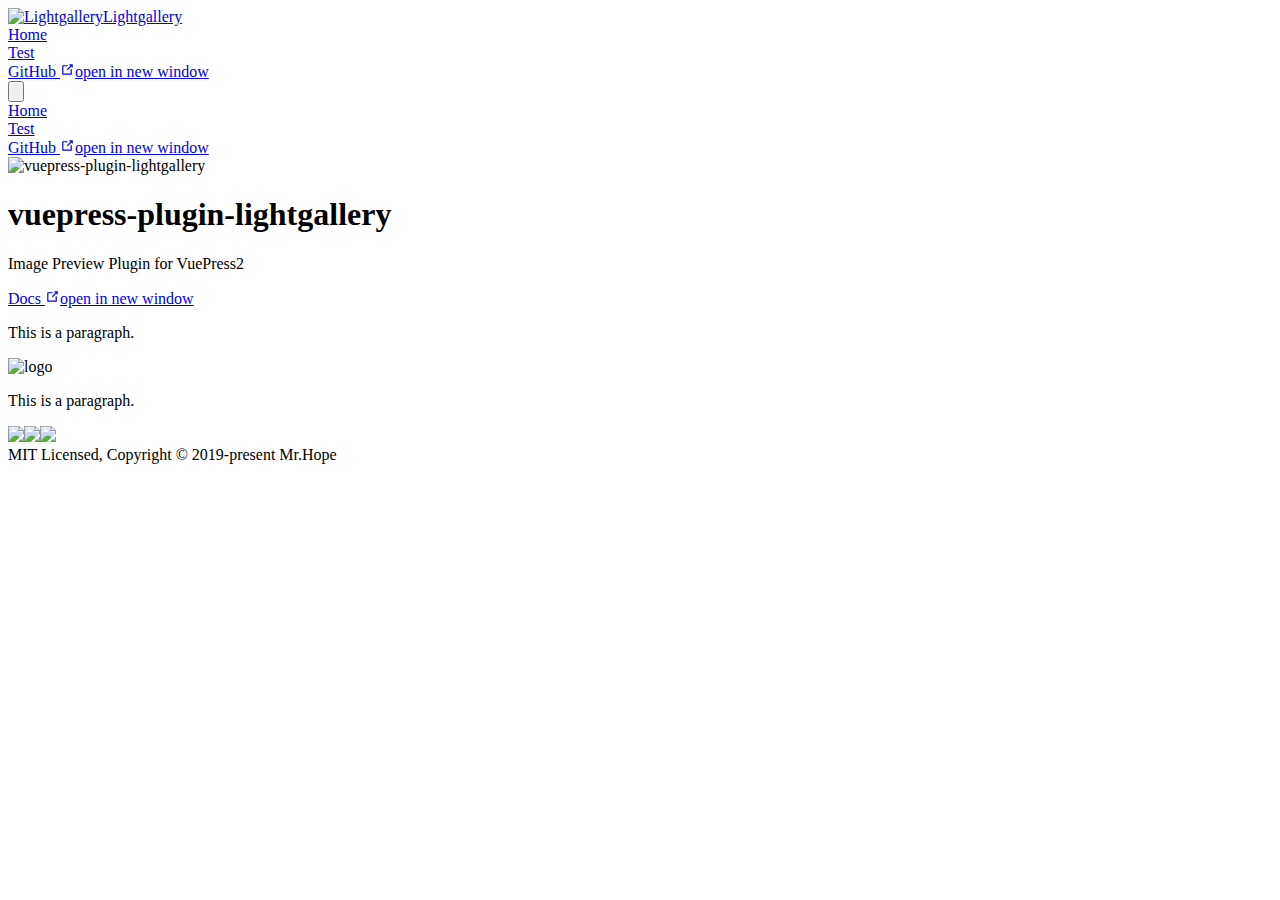
==== index.html @ f989b9a9 "Deploying to gh-pages from @ vuepress-theme-hope/vuepress-theme-hope@47b37004c7d9e1d3fa97df9fc7d95ae" ====
<!DOCTYPE html>
<html lang="en-US">
  <head>
    <meta charset="utf-8">
    <meta name="viewport" content="width=device-width,initial-scale=1">
    <meta name="generator" content="VuePress 2.0.0-beta.60">
    <style>
      :root {
        --c-bg: #fff;
      }
      html.dark {
        --c-bg: #22272e;
      }
      html, body {
        background-color: var(--c-bg);
      }
    </style>
    <script>
      const userMode = localStorage.getItem('vuepress-color-scheme');
			const systemDarkMode = window.matchMedia && window.matchMedia('(prefers-color-scheme: dark)').matches;
			if (userMode === 'dark' || (userMode !== 'light' && systemDarkMode)) {
				document.documentElement.classList.toggle('dark', true);
			}
    </script>
    <title>Home | Lightgallery</title><meta name="description" content="Image preview plugin for VuePress2">
    <link rel="preload" href="/lightgallery-demo/assets/style-ad2649c4.css" as="style"><link rel="stylesheet" href="/lightgallery-demo/assets/style-ad2649c4.css">
    <link rel="modulepreload" href="/lightgallery-demo/assets/app-aa26dd4a.js"><link rel="modulepreload" href="/lightgallery-demo/assets/framework-96b046e1.js"><link rel="modulepreload" href="/lightgallery-demo/assets/index.html-c7267c91.js"><link rel="modulepreload" href="/lightgallery-demo/assets/index.html-d6af5aee.js"><link rel="modulepreload" href="/lightgallery-demo/assets/3-de304ff7.js"><link rel="prefetch" href="/lightgallery-demo/assets/test.html-e90b5504.js" as="script"><link rel="prefetch" href="/lightgallery-demo/assets/404.html-60b35caa.js" as="script"><link rel="prefetch" href="/lightgallery-demo/assets/test.html-d28d3b06.js" as="script"><link rel="prefetch" href="/lightgallery-demo/assets/404.html-46166703.js" as="script"><link rel="prefetch" href="/lightgallery-demo/assets/lg-pager.es5-2d6e7060.js" as="script"><link rel="prefetch" href="/lightgallery-demo/assets/lg-pager-684c99ad.js" as="script"><link rel="prefetch" href="/lightgallery-demo/assets/lg-share.es5-805f7734.js" as="script"><link rel="prefetch" href="/lightgallery-demo/assets/lg-share-694eac23.js" as="script"><link rel="prefetch" href="/lightgallery-demo/assets/lg-zoom.es5-b64bb6df.js" as="script"><link rel="prefetch" href="/lightgallery-demo/assets/lg-zoom-2e698235.js" as="script">
  </head>
  <body>
    <div id="app"><!--[--><div class="theme-container no-sidebar"><!--[--><header class="navbar"><div class="toggle-sidebar-button" title="toggle sidebar" aria-expanded="false" role="button" tabindex="0"><div class="icon" aria-hidden="true"><span></span><span></span><span></span></div></div><span><a aria-current="page" href="/lightgallery-demo/" class="router-link-active router-link-exact-active"><img class="logo" src="/lightgallery-demo/logo.svg" alt="Lightgallery"><span class="site-name can-hide">Lightgallery</span></a></span><div class="navbar-items-wrapper" style=""><!--[--><!--]--><nav class="navbar-items can-hide"><!--[--><div class="navbar-item"><a aria-current="page" href="/lightgallery-demo/" class="router-link-active router-link-exact-active" aria-label="Home"><!--[--><!--]--> Home <!--[--><!--]--></a></div><div class="navbar-item"><a href="/lightgallery-demo/test" class="" aria-label="Test"><!--[--><!--]--> Test <!--[--><!--]--></a></div><div class="navbar-item"><a class="external-link" href="https://github.com/vuepress-theme-hope/vuepress-theme-hope/tree/main/demo/lightgallery/" rel="noopener noreferrer" target="_blank" aria-label="GitHub"><!--[--><!--]--> GitHub <span><svg class="external-link-icon" xmlns="http://www.w3.org/2000/svg" aria-hidden="true" focusable="false" x="0px" y="0px" viewBox="0 0 100 100" width="15" height="15"><path fill="currentColor" d="M18.8,85.1h56l0,0c2.2,0,4-1.8,4-4v-32h-8v28h-48v-48h28v-8h-32l0,0c-2.2,0-4,1.8-4,4v56C14.8,83.3,16.6,85.1,18.8,85.1z"></path><polygon fill="currentColor" points="45.7,48.7 51.3,54.3 77.2,28.5 77.2,37.2 85.2,37.2 85.2,14.9 62.8,14.9 62.8,22.9 71.5,22.9"></polygon></svg><span class="external-link-icon-sr-only">open in new window</span></span><!--[--><!--]--></a></div><!--]--></nav><!--[--><!--]--><button class="toggle-color-mode-button" title="toggle color mode"><svg style="" class="icon" focusable="false" viewBox="0 0 32 32"><path d="M16 12.005a4 4 0 1 1-4 4a4.005 4.005 0 0 1 4-4m0-2a6 6 0 1 0 6 6a6 6 0 0 0-6-6z" fill="currentColor"></path><path d="M5.394 6.813l1.414-1.415l3.506 3.506L8.9 10.318z" fill="currentColor"></path><path d="M2 15.005h5v2H2z" fill="currentColor"></path><path d="M5.394 25.197L8.9 21.691l1.414 1.415l-3.506 3.505z" fill="currentColor"></path><path d="M15 25.005h2v5h-2z" fill="currentColor"></path><path d="M21.687 23.106l1.414-1.415l3.506 3.506l-1.414 1.414z" fill="currentColor"></path><path d="M25 15.005h5v2h-5z" fill="currentColor"></path><path d="M21.687 8.904l3.506-3.506l1.414 1.415l-3.506 3.505z" fill="currentColor"></path><path d="M15 2.005h2v5h-2z" fill="currentColor"></path></svg><svg style="display:none;" class="icon" focusable="false" viewBox="0 0 32 32"><path d="M13.502 5.414a15.075 15.075 0 0 0 11.594 18.194a11.113 11.113 0 0 1-7.975 3.39c-.138 0-.278.005-.418 0a11.094 11.094 0 0 1-3.2-21.584M14.98 3a1.002 1.002 0 0 0-.175.016a13.096 13.096 0 0 0 1.825 25.981c.164.006.328 0 .49 0a13.072 13.072 0 0 0 10.703-5.555a1.01 1.01 0 0 0-.783-1.565A13.08 13.08 0 0 1 15.89 4.38A1.015 1.015 0 0 0 14.98 3z" fill="currentColor"></path></svg></button><!----></div></header><!--]--><div class="sidebar-mask"></div><!--[--><aside class="sidebar"><nav class="navbar-items"><!--[--><div class="navbar-item"><a aria-current="page" href="/lightgallery-demo/" class="router-link-active router-link-exact-active" aria-label="Home"><!--[--><!--]--> Home <!--[--><!--]--></a></div><div class="navbar-item"><a href="/lightgallery-demo/test" class="" aria-label="Test"><!--[--><!--]--> Test <!--[--><!--]--></a></div><div class="navbar-item"><a class="external-link" href="https://github.com/vuepress-theme-hope/vuepress-theme-hope/tree/main/demo/lightgallery/" rel="noopener noreferrer" target="_blank" aria-label="GitHub"><!--[--><!--]--> GitHub <span><svg class="external-link-icon" xmlns="http://www.w3.org/2000/svg" aria-hidden="true" focusable="false" x="0px" y="0px" viewBox="0 0 100 100" width="15" height="15"><path fill="currentColor" d="M18.8,85.1h56l0,0c2.2,0,4-1.8,4-4v-32h-8v28h-48v-48h28v-8h-32l0,0c-2.2,0-4,1.8-4,4v56C14.8,83.3,16.6,85.1,18.8,85.1z"></path><polygon fill="currentColor" points="45.7,48.7 51.3,54.3 77.2,28.5 77.2,37.2 85.2,37.2 85.2,14.9 62.8,14.9 62.8,22.9 71.5,22.9"></polygon></svg><span class="external-link-icon-sr-only">open in new window</span></span><!--[--><!--]--></a></div><!--]--></nav><!--[--><!--]--><!----><!--[--><!--]--></aside><!--]--><!--[--><main class="home"><header class="hero"><img src="/lightgallery-demo/logo.svg" alt="vuepress-plugin-lightgallery" height="280"><h1 id="main-title">vuepress-plugin-lightgallery</h1><p class="description">Image Preview Plugin for VuePress2</p><p class="actions"><!--[--><a class="external-link action-button primary" href="https://plugin-lightgallery.vuejs.press" rel="noopener noreferrer" target="_blank" aria-label="Docs"><!--[--><!--]--> Docs <span><svg class="external-link-icon" xmlns="http://www.w3.org/2000/svg" aria-hidden="true" focusable="false" x="0px" y="0px" viewBox="0 0 100 100" width="15" height="15"><path fill="currentColor" d="M18.8,85.1h56l0,0c2.2,0,4-1.8,4-4v-32h-8v28h-48v-48h28v-8h-32l0,0c-2.2,0-4,1.8-4,4v56C14.8,83.3,16.6,85.1,18.8,85.1z"></path><polygon fill="currentColor" points="45.7,48.7 51.3,54.3 77.2,28.5 77.2,37.2 85.2,37.2 85.2,14.9 62.8,14.9 62.8,22.9 71.5,22.9"></polygon></svg><span class="external-link-icon-sr-only">open in new window</span></span><!--[--><!--]--></a><!--]--></p></header><!----><div class="theme-default-content"><div><p>This is a paragraph.</p><p><img src="/lightgallery-demo/logo.svg" alt="logo"></p><p>This is a paragraph.</p><!-- markdownlint-disable --><div class="image-preview"><img src="/lightgallery-demo/assets/image/1.jpg"><img src="/lightgallery-demo/assets/image/2.jpg"><img src="/lightgallery-demo/assets/image/3.jpg"></div><!-- markdownlint-restore --></div></div><!--[--><!-- eslint-disable-next-line vue/no-v-html --><div class="footer">MIT Licensed, Copyright © 2019-present Mr.Hope</div><!--]--></main><!--]--></div><!----><div class="lightgallery-vuepress"></div><!--]--></div>
    <script type="module" src="/lightgallery-demo/assets/app-aa26dd4a.js" defer></script>
  </body>
</html>
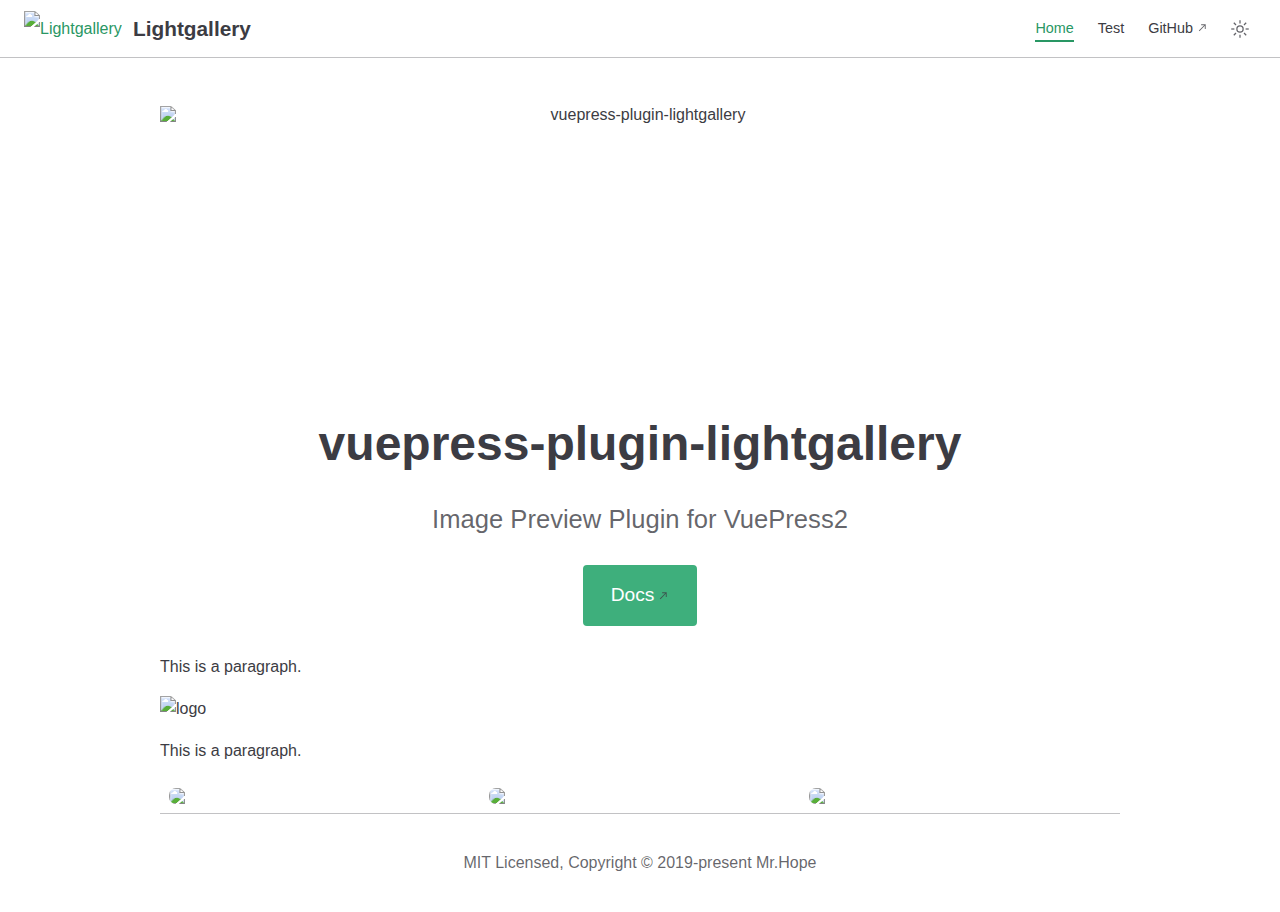
==== commit 78cc110d: "Deploying to netlify from @ vuepress-theme-hope/vuepress-theme-hope@0aaedd91f4182e6c37f6f524d957f0d2" ====
--- a/index.html
+++ b/index.html
@@ -1,33 +1,43 @@
-<!DOCTYPE html>
+<!doctype html>
 <html lang="en-US">
   <head>
-    <meta charset="utf-8">
-    <meta name="viewport" content="width=device-width,initial-scale=1">
-    <meta name="generator" content="VuePress 2.0.0-beta.60">
+    <meta charset="utf-8" />
+    <meta name="viewport" content="width=device-width,initial-scale=1" />
+    <meta name="generator" content="VuePress 2.0.0-rc.18" />
     <style>
       :root {
-        --c-bg: #fff;
+        --vp-c-bg: #fff;
       }
-      html.dark {
-        --c-bg: #22272e;
+
+      [data-theme='dark'] {
+        --vp-c-bg: #1b1b1f;
       }
-      html, body {
-        background-color: var(--c-bg);
+
+      html,
+      body {
+        background-color: var(--vp-c-bg);
       }
     </style>
     <script>
-      const userMode = localStorage.getItem('vuepress-color-scheme');
-			const systemDarkMode = window.matchMedia && window.matchMedia('(prefers-color-scheme: dark)').matches;
-			if (userMode === 'dark' || (userMode !== 'light' && systemDarkMode)) {
-				document.documentElement.classList.toggle('dark', true);
-			}
+      const userMode = localStorage.getItem('vuepress-color-scheme')
+      const systemDarkMode =
+        'matchMedia' in window
+          ? window.matchMedia('(prefers-color-scheme: dark)').matches
+          : false
+
+      if (userMode === 'light') {
+        document.documentElement.dataset.theme = 'light'
+      } else if (userMode === 'dark' || systemDarkMode) {
+        document.documentElement.dataset.theme = 'dark'
+      }
     </script>
     <title>Home | Lightgallery</title><meta name="description" content="Image preview plugin for VuePress2">
-    <link rel="preload" href="/lightgallery-demo/assets/style-ad2649c4.css" as="style"><link rel="stylesheet" href="/lightgallery-demo/assets/style-ad2649c4.css">
-    <link rel="modulepreload" href="/lightgallery-demo/assets/app-aa26dd4a.js"><link rel="modulepreload" href="/lightgallery-demo/assets/framework-96b046e1.js"><link rel="modulepreload" href="/lightgallery-demo/assets/index.html-c7267c91.js"><link rel="modulepreload" href="/lightgallery-demo/assets/index.html-d6af5aee.js"><link rel="modulepreload" href="/lightgallery-demo/assets/3-de304ff7.js"><link rel="prefetch" href="/lightgallery-demo/assets/test.html-e90b5504.js" as="script"><link rel="prefetch" href="/lightgallery-demo/assets/404.html-60b35caa.js" as="script"><link rel="prefetch" href="/lightgallery-demo/assets/test.html-d28d3b06.js" as="script"><link rel="prefetch" href="/lightgallery-demo/assets/404.html-46166703.js" as="script"><link rel="prefetch" href="/lightgallery-demo/assets/lg-pager.es5-2d6e7060.js" as="script"><link rel="prefetch" href="/lightgallery-demo/assets/lg-pager-684c99ad.js" as="script"><link rel="prefetch" href="/lightgallery-demo/assets/lg-share.es5-805f7734.js" as="script"><link rel="prefetch" href="/lightgallery-demo/assets/lg-share-694eac23.js" as="script"><link rel="prefetch" href="/lightgallery-demo/assets/lg-zoom.es5-b64bb6df.js" as="script"><link rel="prefetch" href="/lightgallery-demo/assets/lg-zoom-2e698235.js" as="script">
+    <link rel="preload" href="/assets/style-B0FstqRR.css" as="style"><link rel="stylesheet" href="/assets/style-B0FstqRR.css">
+    <link rel="modulepreload" href="/assets/app-CreaqZTp.js"><link rel="modulepreload" href="/assets/index.html-B9tS7-WO.js">
+    <link rel="prefetch" href="/assets/test.html-D6PcrgQ-.js" as="script"><link rel="prefetch" href="/assets/404.html-BBBKXzH3.js" as="script"><link rel="prefetch" href="/assets/lg-pager.es5-CAIA6pFt.js" as="script"><link rel="prefetch" href="/assets/lg-share.es5-CsE6Wu9N.js" as="script"><link rel="prefetch" href="/assets/lg-zoom.es5--4BF16N9.js" as="script"><link rel="prefetch" href="/assets/setupDevtools-7MC2TMWH-B8sR24wN.js" as="script">
   </head>
   <body>
-    <div id="app"><!--[--><div class="theme-container no-sidebar"><!--[--><header class="navbar"><div class="toggle-sidebar-button" title="toggle sidebar" aria-expanded="false" role="button" tabindex="0"><div class="icon" aria-hidden="true"><span></span><span></span><span></span></div></div><span><a aria-current="page" href="/lightgallery-demo/" class="router-link-active router-link-exact-active"><img class="logo" src="/lightgallery-demo/logo.svg" alt="Lightgallery"><span class="site-name can-hide">Lightgallery</span></a></span><div class="navbar-items-wrapper" style=""><!--[--><!--]--><nav class="navbar-items can-hide"><!--[--><div class="navbar-item"><a aria-current="page" href="/lightgallery-demo/" class="router-link-active router-link-exact-active" aria-label="Home"><!--[--><!--]--> Home <!--[--><!--]--></a></div><div class="navbar-item"><a href="/lightgallery-demo/test" class="" aria-label="Test"><!--[--><!--]--> Test <!--[--><!--]--></a></div><div class="navbar-item"><a class="external-link" href="https://github.com/vuepress-theme-hope/vuepress-theme-hope/tree/main/demo/lightgallery/" rel="noopener noreferrer" target="_blank" aria-label="GitHub"><!--[--><!--]--> GitHub <span><svg class="external-link-icon" xmlns="http://www.w3.org/2000/svg" aria-hidden="true" focusable="false" x="0px" y="0px" viewBox="0 0 100 100" width="15" height="15"><path fill="currentColor" d="M18.8,85.1h56l0,0c2.2,0,4-1.8,4-4v-32h-8v28h-48v-48h28v-8h-32l0,0c-2.2,0-4,1.8-4,4v56C14.8,83.3,16.6,85.1,18.8,85.1z"></path><polygon fill="currentColor" points="45.7,48.7 51.3,54.3 77.2,28.5 77.2,37.2 85.2,37.2 85.2,14.9 62.8,14.9 62.8,22.9 71.5,22.9"></polygon></svg><span class="external-link-icon-sr-only">open in new window</span></span><!--[--><!--]--></a></div><!--]--></nav><!--[--><!--]--><button class="toggle-color-mode-button" title="toggle color mode"><svg style="" class="icon" focusable="false" viewBox="0 0 32 32"><path d="M16 12.005a4 4 0 1 1-4 4a4.005 4.005 0 0 1 4-4m0-2a6 6 0 1 0 6 6a6 6 0 0 0-6-6z" fill="currentColor"></path><path d="M5.394 6.813l1.414-1.415l3.506 3.506L8.9 10.318z" fill="currentColor"></path><path d="M2 15.005h5v2H2z" fill="currentColor"></path><path d="M5.394 25.197L8.9 21.691l1.414 1.415l-3.506 3.505z" fill="currentColor"></path><path d="M15 25.005h2v5h-2z" fill="currentColor"></path><path d="M21.687 23.106l1.414-1.415l3.506 3.506l-1.414 1.414z" fill="currentColor"></path><path d="M25 15.005h5v2h-5z" fill="currentColor"></path><path d="M21.687 8.904l3.506-3.506l1.414 1.415l-3.506 3.505z" fill="currentColor"></path><path d="M15 2.005h2v5h-2z" fill="currentColor"></path></svg><svg style="display:none;" class="icon" focusable="false" viewBox="0 0 32 32"><path d="M13.502 5.414a15.075 15.075 0 0 0 11.594 18.194a11.113 11.113 0 0 1-7.975 3.39c-.138 0-.278.005-.418 0a11.094 11.094 0 0 1-3.2-21.584M14.98 3a1.002 1.002 0 0 0-.175.016a13.096 13.096 0 0 0 1.825 25.981c.164.006.328 0 .49 0a13.072 13.072 0 0 0 10.703-5.555a1.01 1.01 0 0 0-.783-1.565A13.08 13.08 0 0 1 15.89 4.38A1.015 1.015 0 0 0 14.98 3z" fill="currentColor"></path></svg></button><!----></div></header><!--]--><div class="sidebar-mask"></div><!--[--><aside class="sidebar"><nav class="navbar-items"><!--[--><div class="navbar-item"><a aria-current="page" href="/lightgallery-demo/" class="router-link-active router-link-exact-active" aria-label="Home"><!--[--><!--]--> Home <!--[--><!--]--></a></div><div class="navbar-item"><a href="/lightgallery-demo/test" class="" aria-label="Test"><!--[--><!--]--> Test <!--[--><!--]--></a></div><div class="navbar-item"><a class="external-link" href="https://github.com/vuepress-theme-hope/vuepress-theme-hope/tree/main/demo/lightgallery/" rel="noopener noreferrer" target="_blank" aria-label="GitHub"><!--[--><!--]--> GitHub <span><svg class="external-link-icon" xmlns="http://www.w3.org/2000/svg" aria-hidden="true" focusable="false" x="0px" y="0px" viewBox="0 0 100 100" width="15" height="15"><path fill="currentColor" d="M18.8,85.1h56l0,0c2.2,0,4-1.8,4-4v-32h-8v28h-48v-48h28v-8h-32l0,0c-2.2,0-4,1.8-4,4v56C14.8,83.3,16.6,85.1,18.8,85.1z"></path><polygon fill="currentColor" points="45.7,48.7 51.3,54.3 77.2,28.5 77.2,37.2 85.2,37.2 85.2,14.9 62.8,14.9 62.8,22.9 71.5,22.9"></polygon></svg><span class="external-link-icon-sr-only">open in new window</span></span><!--[--><!--]--></a></div><!--]--></nav><!--[--><!--]--><!----><!--[--><!--]--></aside><!--]--><!--[--><main class="home"><header class="hero"><img src="/lightgallery-demo/logo.svg" alt="vuepress-plugin-lightgallery" height="280"><h1 id="main-title">vuepress-plugin-lightgallery</h1><p class="description">Image Preview Plugin for VuePress2</p><p class="actions"><!--[--><a class="external-link action-button primary" href="https://plugin-lightgallery.vuejs.press" rel="noopener noreferrer" target="_blank" aria-label="Docs"><!--[--><!--]--> Docs <span><svg class="external-link-icon" xmlns="http://www.w3.org/2000/svg" aria-hidden="true" focusable="false" x="0px" y="0px" viewBox="0 0 100 100" width="15" height="15"><path fill="currentColor" d="M18.8,85.1h56l0,0c2.2,0,4-1.8,4-4v-32h-8v28h-48v-48h28v-8h-32l0,0c-2.2,0-4,1.8-4,4v56C14.8,83.3,16.6,85.1,18.8,85.1z"></path><polygon fill="currentColor" points="45.7,48.7 51.3,54.3 77.2,28.5 77.2,37.2 85.2,37.2 85.2,14.9 62.8,14.9 62.8,22.9 71.5,22.9"></polygon></svg><span class="external-link-icon-sr-only">open in new window</span></span><!--[--><!--]--></a><!--]--></p></header><!----><div class="theme-default-content"><div><p>This is a paragraph.</p><p><img src="/lightgallery-demo/logo.svg" alt="logo"></p><p>This is a paragraph.</p><!-- markdownlint-disable --><div class="image-preview"><img src="/lightgallery-demo/assets/image/1.jpg"><img src="/lightgallery-demo/assets/image/2.jpg"><img src="/lightgallery-demo/assets/image/3.jpg"></div><!-- markdownlint-restore --></div></div><!--[--><!-- eslint-disable-next-line vue/no-v-html --><div class="footer">MIT Licensed, Copyright © 2019-present Mr.Hope</div><!--]--></main><!--]--></div><!----><div class="lightgallery-vuepress"></div><!--]--></div>
-    <script type="module" src="/lightgallery-demo/assets/app-aa26dd4a.js" defer></script>
+    <div id="app"><!--[--><div class="vp-theme-container no-sidebar external-link-icon" vp-container><!--[--><header class="vp-navbar" vp-navbar><div class="vp-toggle-sidebar-button" title="toggle sidebar" aria-expanded="false" role="button" tabindex="0"><div class="icon" aria-hidden="true"><span></span><span></span><span></span></div></div><span><a class="route-link" href="/"><img class="vp-site-logo" src="https://theme-hope-assets.vuejs.press/logo.svg" alt="Lightgallery"><span class="vp-site-name vp-hide-mobile" aria-hidden="true">Lightgallery</span></a></span><div class="vp-navbar-items-wrapper" style=""><!--[--><!--]--><nav class="vp-navbar-items vp-hide-mobile" aria-label="site navigation"><!--[--><div class="vp-navbar-item"><a class="route-link route-link-active auto-link" href="/" aria-label="Home"><!---->Home<!----></a></div><div class="vp-navbar-item"><a class="route-link auto-link" href="/test.html" aria-label="Test"><!---->Test<!----></a></div><div class="vp-navbar-item"><a class="auto-link external-link" href="https://github.com/vuepress-theme-hope/vuepress-theme-hope/tree/main/demo/lightgallery/" aria-label="GitHub" rel="noopener noreferrer" target="_blank"><!---->GitHub<!----></a></div><!--]--></nav><!--[--><!--]--><button type="button" class="vp-toggle-color-mode-button" title="toggle color mode"><svg class="light-icon" viewbox="0 0 32 32" style=""><path d="M16 12.005a4 4 0 1 1-4 4a4.005 4.005 0 0 1 4-4m0-2a6 6 0 1 0 6 6a6 6 0 0 0-6-6z" fill="currentColor"></path><path d="M5.394 6.813l1.414-1.415l3.506 3.506L8.9 10.318z" fill="currentColor"></path><path d="M2 15.005h5v2H2z" fill="currentColor"></path><path d="M5.394 25.197L8.9 21.691l1.414 1.415l-3.506 3.505z" fill="currentColor"></path><path d="M15 25.005h2v5h-2z" fill="currentColor"></path><path d="M21.687 23.106l1.414-1.415l3.506 3.506l-1.414 1.414z" fill="currentColor"></path><path d="M25 15.005h5v2h-5z" fill="currentColor"></path><path d="M21.687 8.904l3.506-3.506l1.414 1.415l-3.506 3.505z" fill="currentColor"></path><path d="M15 2.005h2v5h-2z" fill="currentColor"></path></svg><svg class="dark-icon" viewbox="0 0 32 32" style="display:none;"><path d="M13.502 5.414a15.075 15.075 0 0 0 11.594 18.194a11.113 11.113 0 0 1-7.975 3.39c-.138 0-.278.005-.418 0a11.094 11.094 0 0 1-3.2-21.584M14.98 3a1.002 1.002 0 0 0-.175.016a13.096 13.096 0 0 0 1.825 25.981c.164.006.328 0 .49 0a13.072 13.072 0 0 0 10.703-5.555a1.01 1.01 0 0 0-.783-1.565A13.08 13.08 0 0 1 15.89 4.38A1.015 1.015 0 0 0 14.98 3z" fill="currentColor"></path></svg></button><!----></div></header><!--]--><div class="vp-sidebar-mask"></div><!--[--><aside class="vp-sidebar" vp-sidebar><nav class="vp-navbar-items" aria-label="site navigation"><!--[--><div class="vp-navbar-item"><a class="route-link route-link-active auto-link" href="/" aria-label="Home"><!---->Home<!----></a></div><div class="vp-navbar-item"><a class="route-link auto-link" href="/test.html" aria-label="Test"><!---->Test<!----></a></div><div class="vp-navbar-item"><a class="auto-link external-link" href="https://github.com/vuepress-theme-hope/vuepress-theme-hope/tree/main/demo/lightgallery/" aria-label="GitHub" rel="noopener noreferrer" target="_blank"><!---->GitHub<!----></a></div><!--]--></nav><!--[--><!--]--><!----><!--[--><!--]--></aside><!--]--><!--[--><main class="vp-home"><header class="vp-hero"><img class="vp-hero-image" src="https://theme-hope-assets.vuejs.press/logo.svg" alt="vuepress-plugin-lightgallery" height="280"><h1 id="main-title">vuepress-plugin-lightgallery</h1><p class="vp-hero-description">Image Preview Plugin for VuePress2</p><p class="vp-hero-actions"><!--[--><a class="auto-link external-link vp-hero-action-button primary" href="https://plugin-lightgallery.vuejs.press" aria-label="Docs" rel="noopener noreferrer" target="_blank"><!---->Docs<!----></a><!--]--></p></header><!----><div class="theme-default-content" vp-content><div><p>This is a paragraph.</p><p><img src="https://theme-hope-assets.vuejs.press/logo.svg" alt="logo"></p><p>This is a paragraph.</p><!-- markdownlint-disable --><div class="image-preview"><img src="//theme-hope-assets.vuejs.press/files/img/1.jpg"><img src="//theme-hope-assets.vuejs.press/files/img/2.jpg"><img src="//theme-hope-assets.vuejs.press/files/img/3.jpg"></div><!-- markdownlint-restore --></div></div><!--[--><!-- eslint-disable-next-line vue/no-v-html --><div class="vp-footer" vp-footer>MIT Licensed, Copyright © 2019-present Mr.Hope</div><!--]--></main><!--]--></div><!--[--><!----><div class="lightgallery-vuepress"></div><!--]--><!--]--></div>
+    <script type="module" src="/assets/app-CreaqZTp.js" defer></script>
   </body>
 </html>
--- a/assets/style-B0FstqRR.css
+++ b/assets/style-B0FstqRR.css
@@ -0,0 +1 @@
+.vp-back-to-top-button{position:fixed!important;inset-inline-end:1rem;bottom:4rem;z-index:100;width:48px;height:48px;padding:12px;border-width:0;border-radius:50%;background:var(--back-to-top-c-bg);color:var(--back-to-top-c-accent-bg);box-shadow:2px 2px 10px 4px var(--back-to-top-c-shadow);cursor:pointer}@media (max-width: 959px){.vp-back-to-top-button{transform:scale(.8);transform-origin:100% 100%}}@media print{.vp-back-to-top-button{display:none}}.vp-back-to-top-button:hover{color:var(--back-to-top-c-accent-hover)}.vp-back-to-top-button .back-to-top-icon{overflow:hidden;width:24px;height:24px;margin:0 auto;background:var(--back-to-top-c-icon);-webkit-mask-image:var(--back-to-top-icon);mask-image:var(--back-to-top-icon);-webkit-mask-position:50%;mask-position:50%;-webkit-mask-size:cover;mask-size:cover}.vp-scroll-progress{position:absolute;right:-2px;bottom:-2px;width:52px;height:52px}.vp-scroll-progress svg{width:100%;height:100%}.vp-scroll-progress circle{opacity:.9;transform:rotate(-90deg);transform-origin:50% 50%}.back-to-top-enter-active,.back-to-top-leave-active{transition:opacity .3s}.back-to-top-enter-from,.back-to-top-leave-to{opacity:0}:root{--back-to-top-z-index: 5;--back-to-top-icon: url("data:image/svg+xml,%3csvg%20xmlns='http://www.w3.org/2000/svg'%20viewBox='0%200%2048%2048'%3e%3cpath%20fill='none'%20stroke='currentColor'%20stroke-linecap='round'%20stroke-linejoin='round'%20stroke-width='4'%20d='M24.008%2014.1V42M12%2026l12-12l12%2012M12%206h24'%20/%3e%3c/svg%3e");--back-to-top-c-bg: var(--vp-c-bg);--back-to-top-c-accent-bg: var(--vp-c-accent-bg);--back-to-top-c-accent-hover: var(--vp-c-accent-hover);--back-to-top-c-shadow: var(--vp-c-shadow);--back-to-top-c-icon: currentcolor}.vp-copy-code-button{position:absolute;top:.5em;right:.5em;z-index:5;width:2.5rem;height:2.5rem;padding:0;border-width:0;border-radius:.5rem;background:#0000;outline:none;opacity:0;cursor:pointer;transition:opacity .4s}@media print{.vp-copy-code-button{display:none}}.vp-copy-code-button:before{content:"";display:inline-block;width:1.25rem;height:1.25rem;padding:.625rem;background:currentcolor;color:var(--copy-code-c-text);font-size:1.25rem;-webkit-mask-image:var(--code-copy-icon);mask-image:var(--code-copy-icon);-webkit-mask-position:50%;mask-position:50%;-webkit-mask-size:1em;mask-size:1em;-webkit-mask-repeat:no-repeat;mask-repeat:no-repeat}.vp-copy-code-button:focus,.vp-copy-code-button.copied{opacity:1}.vp-copy-code-button:hover,.vp-copy-code-button.copied{background:var(--copy-code-c-hover)}.vp-copy-code-button.copied:before{-webkit-mask-image:var(--code-copied-icon);mask-image:var(--code-copied-icon)}.vp-copy-code-button.copied:after{content:attr(data-copied);position:absolute;top:0;right:calc(100% + .25rem);display:block;height:1.25rem;padding:.625rem;border-radius:.5rem;background:var(--copy-code-c-hover);color:var(--copy-code-c-text);font-weight:500;line-height:1.25rem;white-space:nowrap}.no-copy-code .vp-copy-code-button{display:none}body:not(.no-copy-code) div[class*=language-]:hover:before{display:none}body:not(.no-copy-code) div[class*=language-]:hover .vp-copy-code-button{opacity:1}:root{--code-copy-icon: url("data:image/svg+xml,%3csvg xmlns='http://www.w3.org/2000/svg' viewBox='0 0 24 24' fill='none' stroke='%23808080' stroke-width='2'%3e%3cpath stroke-linecap='round' stroke-linejoin='round' d='M9 5H7a2 2 0 0 0-2 2v12a2 2 0 0 0 2 2h10a2 2 0 0 0 2-2V7a2 2 0 0 0-2-2h-2M9 5a2 2 0 0 0 2 2h2a2 2 0 0 0 2-2M9 5a2 2 0 0 1 2-2h2a2 2 0 0 1 2 2' /%3e%3c/svg%3e");--code-copied-icon: url("data:image/svg+xml,%3csvg xmlns='http://www.w3.org/2000/svg' viewBox='0 0 24 24' fill='none' stroke='%23808080' stroke-width='2'%3e%3cpath stroke-linecap='round' stroke-linejoin='round' d='M9 5H7a2 2 0 0 0-2 2v12a2 2 0 0 0 2 2h10a2 2 0 0 0 2-2V7a2 2 0 0 0-2-2h-2M9 5a2 2 0 0 0 2 2h2a2 2 0 0 0 2-2M9 5a2 2 0 0 1 2-2h2a2 2 0 0 1 2 2m-6 9 2 2 4-4' /%3e%3c/svg%3e");--copy-code-c-text: var(--code-c-line-number);--copy-code-c-hover: var(--code-c-highlight-bg)}.hint-container{position:relative;background:var(--hint-c-soft);transition:background var(--vp-t-color),color var(--vp-t-color)}@media print{.hint-container{page-break-inside:avoid}}.hint-container>.hint-container-title{color:var(--hint-c-title)}.hint-container :not(pre)>code{background:var(--hint-c-soft)}.hint-container .hint-container-title{position:relative;margin-block:.75em;font-weight:600;line-height:1.25}.hint-container.important,.hint-container.info,.hint-container.note,.hint-container.tip,.hint-container.warning,.hint-container.caution{margin-block:.75rem;padding:.25em 1em;border-radius:.5em;color:inherit;font-size:var(--hint-font-size)}@media print{.hint-container.important,.hint-container.info,.hint-container.note,.hint-container.tip,.hint-container.warning,.hint-container.caution{border-inline-start-width:.25em;border-inline-start-style:solid}}.hint-container.important .hint-container-title,.hint-container.info .hint-container-title,.hint-container.note .hint-container-title,.hint-container.tip .hint-container-title,.hint-container.warning .hint-container-title,.hint-container.caution .hint-container-title{padding-inline-start:1.75em}@media print{.hint-container.important .hint-container-title,.hint-container.info .hint-container-title,.hint-container.note .hint-container-title,.hint-container.tip .hint-container-title,.hint-container.warning .hint-container-title,.hint-container.caution .hint-container-title{padding-inline-start:0}}.hint-container.important .hint-container-title:before,.hint-container.info .hint-container-title:before,.hint-container.note .hint-container-title:before,.hint-container.tip .hint-container-title:before,.hint-container.warning .hint-container-title:before,.hint-container.caution .hint-container-title:before{content:" ";position:absolute;inset-inline-start:0;top:calc(50% - .6125em);width:1.25em;height:1.25em;font-size:1.25em}@media print{.hint-container.important .hint-container-title:before,.hint-container.info .hint-container-title:before,.hint-container.note .hint-container-title:before,.hint-container.tip .hint-container-title:before,.hint-container.warning .hint-container-title:before,.hint-container.caution .hint-container-title:before{display:none}}.hint-container.important p,.hint-container.info p,.hint-container.note p,.hint-container.tip p,.hint-container.warning p,.hint-container.caution p{line-height:1.5}.hint-container.important a,.hint-container.info a,.hint-container.note a,.hint-container.tip a,.hint-container.warning a,.hint-container.caution a{color:var(--vp-c-accent)}.hint-container.important{--hint-c-accent: var(--important-c-accent);--hint-c-title: var(--important-c-text);--hint-c-soft: var(--important-c-soft)}.hint-container.important>.hint-container-title:before{background-color:currentColor;-webkit-mask-image:url("data:image/svg+xml;utf8,%3Csvg xmlns='http://www.w3.org/2000/svg' viewBox='0 0 1024 1024'%3E%3Cpath d='M512 981.333a84.992 84.992 0 0 1-84.907-84.906h169.814A84.992 84.992 0 0 1 512 981.333zm384-128H128v-42.666l85.333-85.334v-256A298.325 298.325 0 0 1 448 177.92V128a64 64 0 0 1 128 0v49.92a298.325 298.325 0 0 1 234.667 291.413v256L896 810.667v42.666zm-426.667-256v85.334h85.334v-85.334h-85.334zm0-256V512h85.334V341.333h-85.334z'/%3E%3C/svg%3E");mask-image:url("data:image/svg+xml;utf8,%3Csvg xmlns='http://www.w3.org/2000/svg' viewBox='0 0 1024 1024'%3E%3Cpath d='M512 981.333a84.992 84.992 0 0 1-84.907-84.906h169.814A84.992 84.992 0 0 1 512 981.333zm384-128H128v-42.666l85.333-85.334v-256A298.325 298.325 0 0 1 448 177.92V128a64 64 0 0 1 128 0v49.92a298.325 298.325 0 0 1 234.667 291.413v256L896 810.667v42.666zm-426.667-256v85.334h85.334v-85.334h-85.334zm0-256V512h85.334V341.333h-85.334z'/%3E%3C/svg%3E");-webkit-mask-position:50%;mask-position:50%;-webkit-mask-size:1em;mask-size:1em;-webkit-mask-repeat:no-repeat;mask-repeat:no-repeat}.hint-container.info{--hint-c-accent: var(--info-c-accent);--hint-c-title: var(--info-c-text);--hint-c-soft: var(--info-c-soft)}.hint-container.info>.hint-container-title:before{background-color:currentColor;-webkit-mask-image:url("data:image/svg+xml;utf8,%3Csvg xmlns='http://www.w3.org/2000/svg' viewBox='0 0 24 24'%3E%3Cpath d='M12 22C6.477 22 2 17.523 2 12S6.477 2 12 2s10 4.477 10 10-4.477 10-10 10zm-1-11v6h2v-6h-2zm0-4v2h2V7h-2z'/%3E%3C/svg%3E");mask-image:url("data:image/svg+xml;utf8,%3Csvg xmlns='http://www.w3.org/2000/svg' viewBox='0 0 24 24'%3E%3Cpath d='M12 22C6.477 22 2 17.523 2 12S6.477 2 12 2s10 4.477 10 10-4.477 10-10 10zm-1-11v6h2v-6h-2zm0-4v2h2V7h-2z'/%3E%3C/svg%3E");-webkit-mask-position:50%;mask-position:50%;-webkit-mask-size:1em;mask-size:1em;-webkit-mask-repeat:no-repeat;mask-repeat:no-repeat}.hint-container.note{--hint-c-accent: var(--note-c-accent);--hint-c-title: var(--note-c-text);--hint-c-soft: var(--note-c-soft)}.hint-container.note>.hint-container-title:before{background-color:currentColor;-webkit-mask-image:url("data:image/svg+xml;utf8,%3Csvg xmlns='http://www.w3.org/2000/svg' viewBox='0 0 24 24'%3E%3Cpath d='M12 22C6.477 22 2 17.523 2 12S6.477 2 12 2s10 4.477 10 10-4.477 10-10 10zm-1-11v6h2v-6h-2zm0-4v2h2V7h-2z'/%3E%3C/svg%3E");mask-image:url("data:image/svg+xml;utf8,%3Csvg xmlns='http://www.w3.org/2000/svg' viewBox='0 0 24 24'%3E%3Cpath d='M12 22C6.477 22 2 17.523 2 12S6.477 2 12 2s10 4.477 10 10-4.477 10-10 10zm-1-11v6h2v-6h-2zm0-4v2h2V7h-2z'/%3E%3C/svg%3E");-webkit-mask-position:50%;mask-position:50%;-webkit-mask-size:1em;mask-size:1em;-webkit-mask-repeat:no-repeat;mask-repeat:no-repeat}.hint-container.tip{--hint-c-accent: var(--tip-c-accent);--hint-c-title: var(--tip-c-text);--hint-c-soft: var(--tip-c-soft)}.hint-container.tip>.hint-container-title:before{background-color:currentColor;-webkit-mask-image:url("data:image/svg+xml;utf8,%3Csvg xmlns='http://www.w3.org/2000/svg' viewBox='0 0 24 24'%3E%3Cpath d='M7.941 18c-.297-1.273-1.637-2.314-2.187-3a8 8 0 1 1 12.49.002c-.55.685-1.888 1.726-2.185 2.998H7.94zM16 20v1a2 2 0 0 1-2 2h-4a2 2 0 0 1-2-2v-1h8zm-3-9.995V6l-4.5 6.005H11v4l4.5-6H13z'/%3E%3C/svg%3E");mask-image:url("data:image/svg+xml;utf8,%3Csvg xmlns='http://www.w3.org/2000/svg' viewBox='0 0 24 24'%3E%3Cpath d='M7.941 18c-.297-1.273-1.637-2.314-2.187-3a8 8 0 1 1 12.49.002c-.55.685-1.888 1.726-2.185 2.998H7.94zM16 20v1a2 2 0 0 1-2 2h-4a2 2 0 0 1-2-2v-1h8zm-3-9.995V6l-4.5 6.005H11v4l4.5-6H13z'/%3E%3C/svg%3E");-webkit-mask-position:50%;mask-position:50%;-webkit-mask-size:1em;mask-size:1em;-webkit-mask-repeat:no-repeat;mask-repeat:no-repeat}.hint-container.warning{--hint-c-accent: var(--warning-c-accent);--hint-c-title: var(--warning-c-text);--hint-c-soft: var(--warning-c-soft)}.hint-container.warning>.hint-container-title:before{background-color:currentColor;-webkit-mask-image:url("data:image/svg+xml;utf8,%3Csvg xmlns='http://www.w3.org/2000/svg' viewBox='0 0 1024 1024'%3E%3Cpath d='M576.286 752.57v-95.425q0-7.031-4.771-11.802t-11.3-4.772h-96.43q-6.528 0-11.3 4.772t-4.77 11.802v95.424q0 7.031 4.77 11.803t11.3 4.77h96.43q6.528 0 11.3-4.77t4.77-11.803zm-1.005-187.836 9.04-230.524q0-6.027-5.022-9.543-6.529-5.524-12.053-5.524H456.754q-5.524 0-12.053 5.524-5.022 3.516-5.022 10.547l8.538 229.52q0 5.023 5.022 8.287t12.053 3.265h92.913q7.032 0 11.803-3.265t5.273-8.287zM568.25 95.65l385.714 707.142q17.578 31.641-1.004 63.282-8.538 14.564-23.354 23.102t-31.892 8.538H126.286q-17.076 0-31.892-8.538T71.04 866.074q-18.582-31.641-1.004-63.282L455.75 95.65q8.538-15.57 23.605-24.61T512 62t32.645 9.04 23.605 24.61z'/%3E%3C/svg%3E");mask-image:url("data:image/svg+xml;utf8,%3Csvg xmlns='http://www.w3.org/2000/svg' viewBox='0 0 1024 1024'%3E%3Cpath d='M576.286 752.57v-95.425q0-7.031-4.771-11.802t-11.3-4.772h-96.43q-6.528 0-11.3 4.772t-4.77 11.802v95.424q0 7.031 4.77 11.803t11.3 4.77h96.43q6.528 0 11.3-4.77t4.77-11.803zm-1.005-187.836 9.04-230.524q0-6.027-5.022-9.543-6.529-5.524-12.053-5.524H456.754q-5.524 0-12.053 5.524-5.022 3.516-5.022 10.547l8.538 229.52q0 5.023 5.022 8.287t12.053 3.265h92.913q7.032 0 11.803-3.265t5.273-8.287zM568.25 95.65l385.714 707.142q17.578 31.641-1.004 63.282-8.538 14.564-23.354 23.102t-31.892 8.538H126.286q-17.076 0-31.892-8.538T71.04 866.074q-18.582-31.641-1.004-63.282L455.75 95.65q8.538-15.57 23.605-24.61T512 62t32.645 9.04 23.605 24.61z'/%3E%3C/svg%3E");-webkit-mask-position:50%;mask-position:50%;-webkit-mask-size:1em;mask-size:1em;-webkit-mask-repeat:no-repeat;mask-repeat:no-repeat}.hint-container.caution{--hint-c-accent: var(--caution-c-accent);--hint-c-title: var(--caution-c-text);--hint-c-soft: var(--caution-c-soft)}.hint-container.caution>.hint-container-title:before{background-color:currentColor;-webkit-mask-image:url("data:image/svg+xml;utf8,%3Csvg xmlns='http://www.w3.org/2000/svg' viewBox='0 0 24 24'%3E%3Cpath d='M12 2c5.523 0 10 4.477 10 10v3.764a2 2 0 0 1-1.106 1.789L18 19v1a3 3 0 0 1-2.824 2.995L14.95 23a2.5 2.5 0 0 0 .044-.33L15 22.5V22a2 2 0 0 0-1.85-1.995L13 20h-2a2 2 0 0 0-1.995 1.85L9 22v.5c0 .171.017.339.05.5H9a3 3 0 0 1-3-3v-1l-2.894-1.447A2 2 0 0 1 2 15.763V12C2 6.477 6.477 2 12 2zm-4 9a2 2 0 1 0 0 4 2 2 0 0 0 0-4zm8 0a2 2 0 1 0 0 4 2 2 0 0 0 0-4z'/%3E%3C/svg%3E");mask-image:url("data:image/svg+xml;utf8,%3Csvg xmlns='http://www.w3.org/2000/svg' viewBox='0 0 24 24'%3E%3Cpath d='M12 2c5.523 0 10 4.477 10 10v3.764a2 2 0 0 1-1.106 1.789L18 19v1a3 3 0 0 1-2.824 2.995L14.95 23a2.5 2.5 0 0 0 .044-.33L15 22.5V22a2 2 0 0 0-1.85-1.995L13 20h-2a2 2 0 0 0-1.995 1.85L9 22v.5c0 .171.017.339.05.5H9a3 3 0 0 1-3-3v-1l-2.894-1.447A2 2 0 0 1 2 15.763V12C2 6.477 6.477 2 12 2zm-4 9a2 2 0 1 0 0 4 2 2 0 0 0 0-4zm8 0a2 2 0 1 0 0 4 2 2 0 0 0 0-4z'/%3E%3C/svg%3E");-webkit-mask-position:50%;mask-position:50%;-webkit-mask-size:1em;mask-size:1em;-webkit-mask-repeat:no-repeat;mask-repeat:no-repeat}.hint-container.details{position:relative;display:block;margin-block:.75rem;padding:1.25rem 1rem;border-radius:.5rem;background:var(--detail-c-bg);transition:background var(--vp-t-transform),color var(--vp-t-transform)}.hint-container.details h4{margin-top:0}.hint-container.details figure:last-child,.hint-container.details p:last-child{margin-bottom:0;padding-bottom:0}.hint-container.details a{color:var(--vp-c-accent)}.hint-container.details :not(pre)>code{background:var(--detail-c-soft)}.hint-container.details summary{position:relative;margin:-1rem;padding-block:1em;padding-inline:3em 1.5em;list-style:none;font-size:var(--hint-font-size);cursor:pointer}.hint-container.details summary::-webkit-details-marker{display:none}.hint-container.details summary::marker{color:#0000;font-size:0}.hint-container.details summary:before{background-color:currentColor;-webkit-mask-image:url("data:image/svg+xml;utf8,%3Csvg xmlns='http://www.w3.org/2000/svg' viewBox='0 0 24 24'%3E%3Cpath d='M7.41 15.41L12 10.83l4.59 4.58L18 14l-6-6-6 6z'/%3E%3C/svg%3E");mask-image:url("data:image/svg+xml;utf8,%3Csvg xmlns='http://www.w3.org/2000/svg' viewBox='0 0 24 24'%3E%3Cpath d='M7.41 15.41L12 10.83l4.59 4.58L18 14l-6-6-6 6z'/%3E%3C/svg%3E");-webkit-mask-position:50%;mask-position:50%;-webkit-mask-size:1em;mask-size:1em;-webkit-mask-repeat:no-repeat;mask-repeat:no-repeat;content:" ";position:absolute;inset-inline-start:.8em;top:calc(50% - .5em);width:1em;height:1em;font-size:1.25rem;line-height:normal;transition:color,var(--vp-t-color),transform var(--vp-t-transform);transform:rotate(90deg)}.hint-container.details[open]>summary{margin-bottom:.5em}.hint-container.details[open]>summary:before{transform:rotate(180deg)}:root{--hint-font-size: .92rem;--important-c-accent: var(--vp-c-purple-bg);--important-c-text: var(--vp-c-purple-text);--important-c-soft: var(--vp-c-purple-soft);--info-c-accent: var(--vp-c-blue-bg);--info-c-text: var(--vp-c-blue-text);--info-c-soft: var(--vp-c-blue-soft);--note-c-accent: var(--vp-c-grey-bg);--note-c-text: var(--vp-c-grey-text);--note-c-soft: var(--vp-c-grey-soft);--tip-c-accent: var(--vp-c-green-bg);--tip-c-text: var(--vp-c-green-text);--tip-c-soft: var(--vp-c-green-soft);--warning-c-accent: var(--vp-c-yellow-bg);--warning-c-text: var(--vp-c-yellow-text);--warning-c-soft: var(--vp-c-yellow-soft);--caution-c-accent: var(--vp-c-red-bg);--caution-c-text: var(--vp-c-red-text);--caution-c-soft: var(--vp-c-red-soft);--detail-c-bg: var(--vp-c-control);--detail-c-icon: var(--vp-c-border);--detail-c-soft: var(--vp-c-grey-soft)}:root{--nprogress-c: var(--vp-c-accent);--nprogress-z-index: 1031}#nprogress{pointer-events:none}#nprogress .bar{position:fixed;top:0;left:0;z-index:var(--nprogress-z-index);width:100%;height:2px;background:var(--nprogress-c)}:root{--code-padding-x: 1.25rem;--code-padding-y: 1rem;--code-border-radius: 6px;--code-line-height: 1.6;--code-font-size: 14px;--code-font-family: consolas, monaco, "Andale Mono", "Ubuntu Mono", monospace}div[class*=language-]{position:relative;border-radius:var(--code-border-radius);background-color:var(--code-c-bg)}div[class*=language-]:before{content:attr(data-title);position:absolute;top:.8em;right:1em;z-index:3;color:var(--code-c-text);font-size:.75rem}div[class*=language-] pre{position:relative;z-index:1;overflow-x:auto;margin:0;border-radius:var(--code-border-radius);font-size:var(--code-font-size);font-family:var(--code-font-family);line-height:var(--code-line-height)}div[class*=language-] pre code{display:block;box-sizing:border-box;width:-moz-fit-content;width:fit-content;min-width:100%;padding:var(--code-padding-y) var(--code-padding-x);background-color:#0000!important;color:var(--code-c-text);overflow-wrap:unset;-webkit-font-smoothing:auto;-moz-osx-font-smoothing:auto}:root{--code-c-text: #f8f8f2;--code-c-bg: #2e3440;--code-c-highlight-bg: rgb(51.6454545455, 60.5484848485, 78.3545454545);--code-c-line-number: rgba(248, 248, 242, .67)}.token.comment,.token.prolog,.token.doctype,.token.cdata{color:#636f88}.token.punctuation{color:#81a1c1}.namespace{opacity:.7}.token.property,.token.tag,.token.constant,.token.symbol,.token.deleted{color:#81a1c1}.token.number{color:#b48ead}.token.boolean{color:#81a1c1}.token.selector,.token.attr-name,.token.string,.token.char,.token.builtin,.token.inserted{color:#a3be8c}.token.operator,.token.entity,.token.url,.language-css .token.string,.style .token.string,.token.variable{color:#81a1c1}.token.atrule,.token.attr-value,.token.function,.token.class-name{color:#88c0d0}.token.keyword{color:#81a1c1}.token.regex,.token.important{color:#ebcb8b}.token.important,.token.bold{font-weight:700}.token.italic{font-style:italic}.token.entity{cursor:help}:root{--code-line-number-width: 3rem}div[class*=language-]:not(.line-numbers-mode) .line-numbers{display:none}div[class*=language-].line-numbers-mode:after{content:"";position:absolute;top:0;left:0;width:var(--code-line-number-width);height:100%;border-right:1px solid var(--code-c-highlight-bg, var(--code-c-text));border-radius:var(--code-border-radius) 0 0 var(--code-border-radius);transition:border var(--vp-t-color)}div[class*=language-].line-numbers-mode pre{vertical-align:middle;margin-left:var(--code-line-number-width)}div[class*=language-].line-numbers-mode code{padding-left:1rem}div[class*=language-].line-numbers-mode .line-numbers{counter-reset:line-number;position:absolute;top:0;width:var(--code-line-number-width);padding-top:var(--code-padding-y);color:var(--code-c-line-number, var(--code-c-text));font-size:var(--code-font-size);line-height:var(--code-line-height);text-align:center}div[class*=language-].line-numbers-mode .line-number{position:relative;z-index:3;font-family:var(--code-font-family);-webkit-user-select:none;-moz-user-select:none;user-select:none}div[class*=language-].line-numbers-mode .line-number:before{content:counter(line-number);counter-increment:line-number}div[class*=language-] .line.highlighted{display:inline-block;width:100%;margin:0 calc(-1*var(--code-padding-x));padding:0 var(--code-padding-x);background-color:var(--code-c-highlight-bg)}div[class*=language-].has-collapsed-lines.collapsed{overflow-y:hidden;height:calc(var(--vp-collapsed-lines)*var(--code-line-height)*var(--code-font-size) + var(--code-padding-y) + 28px)}div[class*=language-].has-collapsed-lines .collapsed-lines{--vp-collapsed-lines-bg: var(--code-c-bg);position:absolute;right:0;bottom:0;left:0;z-index:4;display:flex;align-items:center;justify-content:center;height:28px;background:linear-gradient(to bottom,transparent 0%,var(--vp-collapsed-lines-bg) 55%,var(--vp-collapsed-lines-bg) 100%);cursor:pointer;transition:--vp-collapsed-lines-bg var(--vp-t-color)}div[class*=language-].has-collapsed-lines .collapsed-lines:hover{--vp-collapsed-lines-bg: rgb(0 0 0 / 10%) !important}div[class*=language-].has-collapsed-lines[data-highlighter=shiki] .collapsed-lines{--vp-collapsed-lines-bg: var(--code-c-bg, var(--shiki-light-bg))}[data-theme=dark] div[class*=language-].has-collapsed-lines[data-highlighter=shiki] .collapsed-lines{--vp-collapsed-lines-bg: var(--code-c-bg, var(--shiki-dark-bg))}div[class*=language-].has-collapsed-lines .collapsed-lines:before{--icon: url("data:image/svg+xml,%3Csvg xmlns='http://www.w3.org/2000/svg' width='1em' height='1em' viewBox='0 0 24 24'%3E%3Cpath fill='none' stroke='%23000' stroke-width='2' d='m18 12l-6 6l-6-6m12-6l-6 6l-6-6'/%3E%3C/svg%3E");--vp-collapsed-lines-rotate: 0deg;content:"";display:inline-block;width:24px;height:24px;background-color:var(--code-c-text);-webkit-mask-image:var(--icon);mask-image:var(--icon);-webkit-mask-position:50%;mask-position:50%;-webkit-mask-size:20px;mask-size:20px;-webkit-mask-repeat:no-repeat;mask-repeat:no-repeat;pointer-events:none;animation:code-collapsed-lines 1.2s infinite alternate-reverse ease-in-out}div[class*=language-].has-collapsed-lines:not(.collapsed) code{padding-bottom:max(var(--code-padding-y),28px)}div[class*=language-].has-collapsed-lines:not(.collapsed) .collapsed-lines:hover{--vp-collapsed-lines-bg: transparent !important}div[class*=language-].has-collapsed-lines:not(.collapsed) .collapsed-lines:before{--vp-collapsed-lines-rotate: 180deg}@property --vp-collapsed-lines-bg{inherits:false;initial-value:#fff;syntax:"<color>"}@keyframes code-collapsed-lines{0%{opacity:.3;transform:translateY(-2px) rotate(var(--vp-collapsed-lines-rotate))}to{opacity:1;transform:translateY(2px) rotate(var(--vp-collapsed-lines-rotate))}}.vp-code-tabs-nav{overflow-x:auto;margin:.75rem 0 -.75rem;padding:0;border-radius:6px 6px 0 0;background:var(--code-tabs-c-bg);list-style:none;white-space:nowrap;transition:background var(--vp-t-color)}@media print{.vp-code-tabs-nav{display:none}}@media (max-width: 419px){.vp-code-tabs-nav{margin-inline:-1.5rem;border-radius:0}}.vp-code-tab-nav{position:relative;min-width:3rem;margin:0;padding:6px 12px;border-width:0;border-radius:6px 6px 0 0;background:#0000;color:var(--code-tabs-c-text);font-weight:600;font-size:.875em;line-height:1.4;cursor:pointer;transition:background var(--vp-t-color),color var(--vp-t-color)}.vp-code-tab-nav:hover{background:var(--code-tabs-c-hover)}.vp-code-tab-nav:before,.vp-code-tab-nav:after{content:" ";position:absolute;bottom:0;z-index:1;width:6px;height:6px}.vp-code-tab-nav:before{right:100%}.vp-code-tab-nav:after{left:100%}.vp-code-tab-nav.active{background:var(--code-c-bg)}.vp-code-tab-nav.active:before{background:radial-gradient(12px at left top,transparent 50%,var(--code-c-bg) 50%)}.vp-code-tab-nav.active:after{background:radial-gradient(12px at right top,transparent 50%,var(--code-c-bg) 50%)}.vp-code-tab-nav:first-child:before{display:none}[dir=rtl] .vp-code-tab-nav:first-child:before{display:block}[dir=rtl] .vp-code-tab-nav:first-child:after{display:none}.vp-code-tab{display:none}@media print{.vp-code-tab{display:block}}.vp-code-tab.active{display:block}.vp-code-tab div[class*=language-]{border-top-left-radius:0;border-top-right-radius:0}@media (max-width: 419px){.vp-code-tab div[class*=language-]{margin:.75rem -1.5rem;border-radius:0}}.vp-code-tab div[class*=language-].line-numbers-mode:after{border-top-left-radius:0}.vp-code-tab div[class*=language-] pre{border-top-left-radius:0;border-top-right-radius:0}@media (max-width: 419px){.vp-code-tab div[class*=language-] pre{border-radius:0}}@media print{.vp-code-tab div[class*=language-] code{white-space:pre-wrap}}.vp-code-tab-title{display:none;font-weight:500}@media print{.vp-code-tab-title{display:block}}.vp-tabs{margin:1.5rem 0;border:1px solid var(--vp-c-border);border-radius:8px}@media (max-width: 419px){[vp-content]>.vp-tabs{margin-inline:-1.5rem;border:none;border-bottom:1px solid var(--vp-c-border);border-radius:0}}.vp-tabs-nav{overflow-x:auto;margin:0;padding:0;border-radius:.5rem .5rem 0 0;background:var(--tab-c-bg-nav);list-style:none;white-space:nowrap;transition:background var(--vp-t-color)}@media print{.vp-tabs-nav{display:none}}@media (max-width: 419px){.vp-tabs-nav{border-radius:0}}.vp-tab-nav{position:relative;min-width:4rem;margin:0;padding:.5em 1em;border:none;border-radius:.5rem .5rem 0 0;background:#0000;color:var(--tab-c-nav);font-weight:600;font-size:.875em;line-height:1.75;cursor:pointer;transition:background var(--vp-t-color),color var(--vp-t-color)}.vp-tab-nav:hover{background:var(--tab-c-bg-nav-hover)}.vp-tab-nav:before,.vp-tab-nav:after{content:" ";position:absolute;bottom:0;z-index:1;width:8px;height:8px}.vp-tab-nav:before{right:100%}.vp-tab-nav:after{left:100%}.vp-tab-nav.active{background:var(--tab-c-bg)}.vp-tab-nav.active:before{background:radial-gradient(16px at left top,transparent 50%,var(--tab-c-bg) 50%)}.vp-tab-nav.active:after{background:radial-gradient(16px at right top,transparent 50%,var(--tab-c-bg) 50%)}.vp-tab-nav:first-child:before{display:none}.vp-tab{display:none;padding:1rem .75rem;border-radius:0 0 .5rem .5rem;background:var(--tab-c-bg);transition:background var(--vp-t-color)}@media print{.vp-tab{display:block;padding:.5rem}}.vp-tab.active{display:block}.vp-tab:nth-child(n+2) .vp-tab-title{border-top:none}.vp-tab-title{display:none;padding:.25rem 0;border-top:1px solid var(--vp-c-border);font-weight:500}@media print{.vp-tab-title{display:block}}:root{--code-tabs-c-text: var(--code-c-text);--code-tabs-c-bg: var(--code-c-highlight-bg);--code-tabs-c-hover: var(--code-c-bg);--tab-c-bg: var(--vp-c-bg);--tab-c-nav: var(--vp-c-text);--tab-c-bg-nav: var(--vp-c-grey-bg);--tab-c-bg-nav-hover: var(--vp-c-control-hover)}.vp-badge{display:inline-block;vertical-align:top;height:18px;padding:0 6px;border-radius:3px;background:var(--vp-c-accent-soft);color:var(--vp-c-accent);font-size:14px;line-height:18px;transition:background var(--vp-t-color),color var(--vp-t-color)}.vp-badge+.vp-badge{margin-inline-start:5px}.vp-badge.tip{background:var(--badge-c-tip-bg);color:var(--badge-c-tip-text)}.vp-badge.warning{background:var(--badge-c-warning-bg);color:var(--badge-c-warning-text)}.vp-badge.danger{background:var(--badge-c-danger-bg);color:var(--badge-c-danger-text)}.vp-badge.important{background:var(--badge-c-important-bg);color:var(--badge-c-important-text)}.vp-badge.info{background:var(--badge-c-info-bg);color:var(--badge-c-info-text)}.vp-badge.note{background:var(--badge-c-note-bg);color:var(--badge-c-note-text)}.vp-features{display:flex;flex-wrap:wrap;place-content:stretch space-between;align-items:flex-start;margin-top:2.5rem;padding:1.2rem 0;border-top:1px solid var(--vp-c-gutter);transition:border-color var(--vp-t-color)}@media (max-width: 719px){.vp-features{flex-direction:column}}.vp-feature{flex-grow:1;flex-basis:30%;max-width:30%}@media (max-width: 719px){.vp-feature{max-width:100%;padding:0 2.5rem}}.vp-feature h2{padding-bottom:0;border-bottom:none;font-weight:500;font-size:1.4rem}@media (max-width: 419px){.vp-feature h2{font-size:1.25rem}}.vp-feature p{color:var(--vp-c-text-mute)}.vp-footer{padding:2.5rem;border-top:1px solid var(--vp-c-border);color:var(--vp-c-text-mute);text-align:center;transition:border-color var(--vp-t-color)}.vp-hero{text-align:center}.vp-hero-image{display:block;max-width:100%;max-height:280px;margin:3rem auto 1.5rem}@media (max-width: 419px){.vp-hero-image{max-height:210px;margin:2rem auto 1.2rem}}#main-title{font-size:3rem}@media (max-width: 419px){#main-title{font-size:2rem}}#main-title,.vp-hero-description,.vp-hero-actions{margin:1.8rem auto}@media (max-width: 419px){#main-title,.vp-hero-description,.vp-hero-actions{margin:1.2rem auto}}.vp-hero-actions{display:flex;flex-wrap:wrap;gap:1rem;justify-content:center}.vp-hero-description{max-width:35rem;color:var(--vp-c-text-mute);font-size:1.6rem;line-height:1.3}@media (max-width: 419px){.vp-hero-description{font-size:1.2rem}}.vp-hero-action-button{display:inline-block;box-sizing:border-box;padding:.8rem 1.6rem;border:2px solid var(--vp-c-accent-bg);border-radius:4px;background-color:var(--vp-c-bg);color:var(--vp-c-accent);font-size:1.2rem;transition:background-color border-color color var(--vp-t-color)}@media (max-width: 419px){.vp-hero-action-button{padding:.6rem 1.2rem;font-size:1rem}}.vp-hero-action-button:hover{color:var(--vp-c-accent-text)}.vp-hero-action-button.primary{background-color:var(--vp-c-accent-bg);color:var(--vp-c-accent-text)}.vp-hero-action-button.primary:hover{border-color:var(--vp-c-accent-hover);background-color:var(--vp-c-accent-hover)}.vp-home{display:block;max-width:var(--homepage-width);margin:0 auto;padding:var(--navbar-height) 2rem 0}@media (max-width: 419px){.vp-home{padding-right:1.5rem;padding-left:1.5rem}}.vp-home .theme-default-content{margin:0;padding:0}.vp-site-logo{vertical-align:top;height:var(--navbar-line-height);margin-right:var(--navbar-padding-v)}.vp-site-name{position:relative;color:var(--vp-c-text);font-weight:600;font-size:1.3rem}@media screen and (max-width: 719px){.vp-site-name{display:block;overflow:hidden;width:calc(100vw - 11rem);text-overflow:ellipsis;white-space:nowrap}}.vp-dropdown-enter-from,.vp-dropdown-leave-to{height:0!important}.vp-navbar-dropdown-wrapper{cursor:pointer}.vp-navbar-dropdown-wrapper:not(.mobile){height:1.8rem}.vp-navbar-dropdown-wrapper:not(.mobile):hover .vp-navbar-dropdown,.vp-navbar-dropdown-wrapper:not(.mobile).open .vp-navbar-dropdown{display:block!important}.vp-navbar-dropdown-wrapper.mobile .vp-navbar-dropdown{overflow:hidden;transition:height .1s ease-out;padding-top:.5rem}.vp-navbar-dropdown-wrapper:not(.mobile) .vp-navbar-dropdown{position:absolute;top:100%;right:0;display:none;overflow-y:auto;box-sizing:border-box;height:auto!important;max-height:calc(100vh - 2.7rem);margin:0;padding:.6rem 0;border:1px solid var(--vp-c-gutter);border-radius:.5rem;background-color:var(--vp-c-bg-elv);text-align:left;white-space:nowrap}.vp-navbar-dropdown-title{display:block;padding:inherit;border:none;background:transparent;color:var(--vp-c-text);font-weight:500;font-size:.9rem;font-family:inherit;line-height:1.4rem;cursor:inherit}.vp-navbar-dropdown-wrapper.mobile .vp-navbar-dropdown-title{display:none}.vp-navbar-dropdown-title:hover{border-color:transparent}.vp-navbar-dropdown-title-mobile{display:none;padding:inherit;border:none;background:transparent;color:var(--vp-c-text);font-weight:600;font-size:inherit;font-family:inherit;line-height:1.4rem;cursor:inherit}.vp-navbar-dropdown-wrapper.mobile .vp-navbar-dropdown-title-mobile{display:block}.vp-navbar-dropdown-title-mobile:hover{color:var(--vp-c-accent)}.vp-navbar-dropdown-item{color:inherit;line-height:1.7rem}.vp-navbar-dropdown-item a{position:relative;display:block;margin-bottom:0;padding:0 1.5rem 0 1.25rem;border-bottom:none;font-weight:400;line-height:1.7rem}.vp-navbar-dropdown-item a:hover,.vp-navbar-dropdown-item a.route-link-active{color:var(--vp-c-accent)}.vp-navbar-dropdown-item a.route-link-active:after{content:"";position:absolute;top:calc(50% - 2px);left:9px;width:0;height:0;border-top:3px solid transparent;border-bottom:3px solid transparent;border-left:5px solid var(--vp-c-accent)}.vp-navbar-dropdown-wrapper.mobile .vp-navbar-dropdown-item>a{font-size:15px;line-height:2rem}.vp-navbar-dropdown-subtitle{margin:.45rem 0 0;padding:1rem 0 .45rem;border-top:1px solid var(--vp-c-gutter);font-size:.9rem}.vp-navbar-dropdown-wrapper.mobile .vp-navbar-dropdown-subtitle{margin-top:0;padding-top:0;padding-bottom:0;border-top:0;font-size:15px;line-height:2rem}.vp-navbar-dropdown-item:first-child .vp-navbar-dropdown-subtitle{margin-top:0;padding-top:0;border-top:0}.vp-navbar-dropdown-subtitle>span{padding:0 1.5rem 0 1.25rem}.vp-navbar-dropdown-subtitle>a{font-weight:inherit}.vp-navbar-dropdown-subtitle>a.route-link-active:after{display:none}.vp-navbar-dropdown-subitem-wrapper{padding:0;list-style:none}.vp-navbar-dropdown-subitem{font-size:.9em}.vp-navbar-dropdown-wrapper.mobile .vp-navbar-dropdown-subitem{padding-left:1rem;font-size:14px}.vp-navbar-items{display:inline-block}@media print{.vp-navbar-items{display:none}}.vp-navbar-items a{display:inline-block;color:inherit;line-height:1.4rem}.vp-navbar-items a:hover,.vp-navbar-items a.route-link-active{color:var(--vp-c-text)}.vp-navbar-item{position:relative;display:inline-block;margin-left:1.5rem;line-height:var(--navbar-line-height)}@media (max-width: 719px){.vp-navbar-item{margin-left:0}}.vp-navbar-item:first-child{margin-left:0}.vp-navbar-item a:hover,.vp-navbar-item a.route-link-active{color:var(--vp-c-accent)}.vp-navbar-item>a:hover,.vp-navbar-item>a.route-link-active{margin-bottom:-2px;border-bottom:2px solid var(--vp-c-accent)}@media (max-width: 719px){.vp-navbar-item>a:hover,.vp-navbar-item>a.route-link-active{margin-bottom:0;border-bottom:none}}.vp-toggle-color-mode-button{display:flex;margin:auto;margin-left:1rem;border:0;background:none;color:var(--vp-c-text);opacity:.8;cursor:pointer}@media print{.vp-toggle-color-mode-button{display:none}}.vp-toggle-color-mode-button:hover{opacity:1}.vp-toggle-color-mode-button .light-icon,.vp-toggle-color-mode-button .dark-icon{width:1.25rem;height:1.25rem}.vp-toggle-sidebar-button{position:absolute;top:.6rem;left:1rem;display:none;padding:.6rem;cursor:pointer}@media screen and (max-width: 719px){.vp-toggle-sidebar-button{display:block}}.vp-toggle-sidebar-button .icon{display:flex;flex-direction:column;align-items:center;justify-content:center;width:1.25rem;height:1.25rem;cursor:inherit}.vp-toggle-sidebar-button .icon span{display:inline-block;width:100%;height:2px;border-radius:2px;background-color:var(--vp-c-text);transition:transform var(--vp-t-transform)}.vp-toggle-sidebar-button .icon span:nth-child(2){margin:6px 0}.vp-theme-container.sidebar-open .vp-toggle-sidebar-button .icon span:nth-child(1){transform:rotate(45deg) translate3d(5.5px,5.5px,0)}.vp-theme-container.sidebar-open .vp-toggle-sidebar-button .icon span:nth-child(2){transform:scale3d(0,1,1)}.vp-theme-container.sidebar-open .vp-toggle-sidebar-button .icon span:nth-child(3){transform:rotate(-45deg) translate3d(6px,-6px,0)}.vp-theme-container.sidebar-open .vp-toggle-sidebar-button .icon span:nth-child(1),.vp-theme-container.sidebar-open .vp-toggle-sidebar-button .icon span:nth-child(3){transform-origin:center}.vp-navbar{--navbar-line-height: calc( var(--navbar-height) - 2 * var(--navbar-padding-v) );position:fixed;top:0;right:0;left:0;z-index:20;box-sizing:border-box;height:var(--navbar-height);padding:var(--navbar-padding-v) var(--navbar-padding-h);border-bottom:1px solid var(--vp-c-border);background-color:var(--vp-navbar-c-bg);line-height:var(--navbar-line-height);transition:background-color var(--vp-t-color),border-color var(--vp-t-color)}@media screen and (max-width: 719px){.vp-navbar{padding-left:4rem}}.vp-navbar-items-wrapper{position:absolute;top:var(--navbar-padding-v);right:var(--navbar-padding-h);display:flex;box-sizing:border-box;height:var(--navbar-line-height);padding-left:var(--navbar-padding-h);font-size:.9rem;white-space:nowrap}.vp-page-meta{max-width:var(--content-width);margin:0 auto;padding:2rem 2.5rem}@media (max-width: 959px){.vp-page-meta{padding:2rem}}@media (max-width: 419px){.vp-page-meta{padding:1.5rem}}.vp-page-meta{display:flex;flex-wrap:wrap;justify-content:space-between;overflow:auto;padding-top:.75rem;padding-bottom:.75rem}@media print{.vp-page-meta{margin:0!important;padding-right:0!important;padding-left:0!important}}@media (max-width: 719px){.vp-page-meta{display:block}}.vp-page-meta .vp-meta-item{flex-grow:1}.vp-page-meta .vp-meta-item .vp-meta-label{font-weight:500}.vp-page-meta .vp-meta-item .vp-meta-label:not(a){color:var(--vp-c-text-mute)}.vp-page-meta .vp-meta-item .vp-meta-info{color:var(--vp-c-text-mute);font-weight:400}.vp-page-meta .git-info{text-align:end}.vp-page-meta .edit-link{margin-top:.25rem;margin-right:.5rem;margin-bottom:.25rem;font-size:14px}@media print{.vp-page-meta .edit-link{display:none}}.vp-page-meta .edit-link .edit-icon{position:relative;bottom:-.125em;width:1em;height:1em;margin-right:.25em}.vp-page-meta .last-updated,.vp-page-meta .contributors{margin-top:.25rem;margin-bottom:.25rem;font-size:14px}@media (max-width: 719px){.vp-page-meta .last-updated,.vp-page-meta .contributors{font-size:13px;text-align:start}}.vp-page-nav{display:flex;flex-wrap:wrap;max-width:var(--content-width, 740px);min-height:2rem;margin-top:0;margin-right:auto;margin-left:auto;padding:1rem 2rem 0;border-top:1px solid var(--vp-c-gutter);transition:border-top var(--vp-t-color)}@media (max-width: 959px){.vp-page-nav{padding-right:1rem;padding-left:1rem}}@media print{.vp-page-nav{display:none}}.vp-page-nav .route-link{display:inline-block;flex-grow:1;margin:.25rem;padding:.25rem .5rem;border:1px solid var(--vp-c-gutter);border-radius:.25rem}.vp-page-nav .route-link:hover{background:var(--vp-c-control)}.vp-page-nav .route-link .hint{color:var(--vp-c-text-mute);font-size:.875rem;line-height:2}.vp-page-nav .prev{text-align:start}.vp-page-nav .next{text-align:end}.vp-page{display:block;padding-top:var(--navbar-height);padding-bottom:2rem;padding-left:var(--sidebar-width)}@media (max-width: 959px){.vp-page{padding-left:var(--sidebar-width-mobile)}}@media (max-width: 719px){.vp-page{padding-left:0}}.vp-page .theme-default-content{max-width:var(--content-width);margin:0 auto;padding:2rem 2.5rem}@media (max-width: 959px){.vp-page .theme-default-content{padding:2rem}}@media (max-width: 419px){.vp-page .theme-default-content{padding:1.5rem}}.vp-page .theme-default-content{padding-top:0}.vp-sidebar-item{border-left:.25rem solid transparent;color:var(--vp-c-text);cursor:default}.vp-sidebar-item:focus-visible{outline-width:1px;outline-offset:-1px}.vp-sidebar-item.vp-sidebar-heading{box-sizing:border-box;width:100%;margin:0;padding:.35rem 1.5rem .35rem 1.25rem;font-weight:700;font-size:1.1em;transition:color .15s ease}.vp-sidebar-item.vp-sidebar-heading+.vp-sidebar-children{overflow:hidden;transition:height .1s ease-out;margin-bottom:.75rem}.vp-sidebar-item.collapsible{cursor:pointer}.vp-sidebar-item:not(.vp-sidebar-heading){display:inline-block;box-sizing:border-box;width:100%;margin:0;padding:.35rem 1rem .35rem 2rem;font-weight:400;font-size:1em;line-height:1.4}.vp-sidebar-item:not(.vp-sidebar-heading)+.vp-sidebar-children{padding-left:1rem;font-size:.95em}.vp-sidebar-children .vp-sidebar-children .vp-sidebar-item:not(.vp-sidebar-heading){padding:.25rem 1rem .25rem 1.75rem}.vp-sidebar-children .vp-sidebar-children .vp-sidebar-item:not(.vp-sidebar-heading).active{border-left-color:transparent;font-weight:500}a.vp-sidebar-heading+.vp-sidebar-children .vp-sidebar-item:not(.vp-sidebar-heading).active{border-left-color:transparent}.vp-sidebar-item.active:not(p.vp-sidebar-heading){border-left-color:var(--vp-c-accent);color:var(--vp-c-accent);font-weight:600}a.vp-sidebar-item{cursor:pointer}a.vp-sidebar-item:hover{color:var(--vp-c-accent)}.vp-sidebar-items{margin:0;padding:1.5rem 0;list-style-type:none}@media (max-width: 719px){.vp-sidebar-items{padding:1rem 0}}.vp-sidebar-items ul{margin:0;padding:0;list-style-type:none}.vp-sidebar-items a{display:inline-block}.vp-sidebar{position:fixed;top:var(--navbar-height);bottom:0;left:0;z-index:10;overflow-y:auto;box-sizing:border-box;width:var(--sidebar-width);margin:0;border-right:1px solid var(--vp-c-border);background-color:var(--vp-sidebar-c-bg);font-size:16px;transition:transform var(--vp-t-transform),background-color var(--vp-t-color),border-color var(--vp-t-color);scrollbar-color:var(--vp-c-accent-bg) var(--vp-c-gutter);scrollbar-width:thin}@media (max-width: 959px){.vp-sidebar{width:var(--sidebar-width-mobile);font-size:15px}}@media (max-width: 719px){.vp-sidebar{top:0;padding-top:var(--navbar-height);transform:translate(-100%)}}.vp-sidebar::-webkit-scrollbar{width:7px}.vp-sidebar::-webkit-scrollbar-track{background-color:var(--vp-c-gutter)}.vp-sidebar::-webkit-scrollbar-thumb{background-color:var(--vp-c-accent-bg)}.vp-sidebar .vp-navbar-items{display:none;padding:.5rem 0 .75rem;border-bottom:1px solid var(--vp-c-gutter);transition:border-color var(--vp-t-color)}@media (max-width: 719px){.vp-sidebar .vp-navbar-items{display:block}.vp-sidebar .vp-navbar-items .vp-navbar-dropdown-item a.route-link-active:after{top:calc(1rem - 2px)}}.vp-sidebar .vp-navbar-items ul{margin:0;padding:0;list-style-type:none}.vp-sidebar .vp-navbar-items a{font-weight:600}.vp-sidebar .vp-navbar-item{display:block;padding:.5rem 0 .5rem 1.5rem;font-size:1.1em;line-height:1.25rem}.vp-sidebar-mask{position:fixed;top:0;left:0;z-index:9;display:none;width:100vw;height:100vh}.vp-theme-container.no-navbar .vp-sidebar{top:0}@media (max-width: 719px){.vp-theme-container.no-navbar .vp-sidebar{padding-top:0}}.vp-theme-container.no-navbar .vp-page{padding-top:0}.vp-theme-container.no-navbar .theme-default-content h1,.vp-theme-container.no-navbar .theme-default-content h2,.vp-theme-container.no-navbar .theme-default-content h3,.vp-theme-container.no-navbar .theme-default-content h4,.vp-theme-container.no-navbar .theme-default-content h5,.vp-theme-container.no-navbar .theme-default-content h6{margin-top:1.5rem;padding-top:0}.vp-theme-container.no-sidebar .vp-sidebar{display:none}@media (max-width: 719px){.vp-theme-container.no-sidebar .vp-sidebar{display:block}}.vp-theme-container.no-sidebar .vp-page{padding-left:0}@media (max-width: 719px){.vp-theme-container.sidebar-open .vp-sidebar{transform:translate(0)}.vp-theme-container.sidebar-open .vp-sidebar-mask{display:block}}.fade-slide-y-enter-active{transition:all .2s ease}.fade-slide-y-leave-active{transition:all .2s cubic-bezier(1,.5,.8,1)}.fade-slide-y-enter-from,.fade-slide-y-leave-to{opacity:0;transform:translateY(10px)}.vp-theme-container[data-v-fbbad954]{max-width:740px;margin:0 auto;padding:2rem 2.5rem}@media (max-width: 959px){.vp-theme-container[data-v-fbbad954]{padding:2rem}}:root{--vp-c-white: #fff;--vp-c-black: #000;--vp-c-grey-text: #656869;--vp-c-grey-hover: #e4e4e9;--vp-c-grey-bg: #ebebef;--vp-c-grey-soft: rgb(142 150 170 / 14%);--vp-c-indigo-text: #3451b2;--vp-c-indigo-hover: #3a5ccc;--vp-c-indigo-bg: #5672cd;--vp-c-indigo-soft: rgb(100 108 255 / 14%);--vp-c-purple-text: #6f42c1;--vp-c-purple-hover: #7e4cc9;--vp-c-purple-bg: #8e5cd9;--vp-c-purple-soft: rgb(159 122 234 / 14%);--vp-c-blue-text: #2888a7;--vp-c-blue-hover: #2d98ba;--vp-c-blue-bg: #2fa1c5;--vp-c-blue-soft: rgb(27 178 229 / 14%);--vp-c-green-text: #18794e;--vp-c-green-hover: #299764;--vp-c-green-bg: #30a46c;--vp-c-green-soft: rgb(16 185 129 / 14%);--vp-c-yellow-text: #915930;--vp-c-yellow-hover: #946300;--vp-c-yellow-bg: #c28100;--vp-c-yellow-soft: rgb(234 179 8 / 14%);--vp-c-red-text: #b8272c;--vp-c-red-hover: #d5393e;--vp-c-red-bg: #e0575b;--vp-c-red-soft: rgb(244 63 94 / 14%)}[data-theme=dark]{--vp-c-white: #000;--vp-c-black: #fff;--vp-c-grey-text: #939499;--vp-c-grey-hover: #414853;--vp-c-grey-bg: #32363f;--vp-c-grey-soft: rgb(101 117 133 / 16%);--vp-c-indigo-text: #a8b1ff;--vp-c-indigo-hover: #5c73e7;--vp-c-indigo-bg: #3e63dd;--vp-c-indigo-soft: rgb(100 108 255 / 16%);--vp-c-blue-text: #c9e8f2;--vp-c-blue-hover: #a6d9ea;--vp-c-blue-bg: #2785a3;--vp-c-blue-soft: rgb(27 178 229 / 16%);--vp-c-purple-text: #c8abfa;--vp-c-purple-hover: #a879e6;--vp-c-purple-bg: #8e5cd9;--vp-c-purple-soft: rgb(159 122 234 / 16%);--vp-c-green-text: #3dd68c;--vp-c-green-hover: #30a46c;--vp-c-green-bg: #298459;--vp-c-green-soft: rgb(16 185 129 / 16%);--vp-c-yellow-text: #f9b44e;--vp-c-yellow-hover: #da8b17;--vp-c-yellow-bg: #a46a0a;--vp-c-yellow-soft: rgb(234 179 8 / 16%);--vp-c-red-text: #f66f81;--vp-c-red-hover: #f14158;--vp-c-red-bg: #b62a3c;--vp-c-red-soft: rgb(244 63 94 / 16%)}:root{color-scheme:light}[data-theme=dark]{color-scheme:dark}html,body{background:var(--vp-c-bg, #fff);accent-color:var(--vp-c-accent, #299764);transition:background-color var(--vp-t-color)}html{font-size:16px;font-display:optional;-webkit-font-smoothing:antialiased;-moz-osx-font-smoothing:grayscale;-webkit-tap-highlight-color:rgba(0,0,0,0);-webkit-text-size-adjust:none;-moz-text-size-adjust:none;text-size-adjust:none}@media print{html{font-size:12pt}}html[data-theme=dark]{color-scheme:dark}body{min-height:100vh;margin:0;padding:0;color:var(--vp-c-text, rgb(60, 60, 67));font-size:1rem;font-synthesis:style}h1,h2,h3,h4,h5,h6{font-weight:600;line-height:1.25;overflow-wrap:break-word}h1:focus-visible,h2:focus-visible,h3:focus-visible,h4:focus-visible,h5:focus-visible,h6:focus-visible{outline:none}h1{font-size:2rem}h2{padding-bottom:.3rem;border-bottom:1px solid var(--vp-c-gutter, #e2e2e3);font-size:1.65rem;transition:border-color var(--vp-t-color)}h3{font-size:1.35rem}h4{font-size:1.15rem}h5{font-size:1.05rem}h6{font-size:1rem}p,ul,ol{line-height:1.6;overflow-wrap:break-word}@media print{p,ul,ol{line-height:1.5}}ul,ol{padding-inline-start:1.2em}a{color:var(--vp-c-accent, #299764);font-weight:500;text-decoration:none;overflow-wrap:break-word}a.header-anchor{position:relative;color:inherit;text-decoration:none}a.header-anchor:before{content:"¶";position:absolute;top:.4167em;left:-.75em;display:none;color:var(--vp-c-accent, #299764);font-size:.75em}[dir=rtl] a.header-anchor:before{right:-.75em}a.header-anchor:hover:before{display:block}a.header-anchor:focus-visible{outline:none}a.header-anchor:focus-visible:before{display:block;outline:auto}strong{font-weight:600}blockquote{margin:1rem 0;padding:.25rem 0 .25rem 1rem;border-inline-start:.2rem solid var(--vp-c-border-hard, #b8b8ba);color:var(--vp-c-text-mute, rgba(60, 60, 67, .78));font-size:1rem;overflow-wrap:break-word;transition:border-color var(--vp-t-color),color var(--vp-t-color)}blockquote>p{margin:0}hr{border:0;border-bottom:1px solid var(--vp-c-gutter, #e2e2e3);transition:border-color var(--vp-t-color)}:not(pre)>code{margin:0;padding:3px 6px;border-radius:4px;background:var(--vp-c-grey-soft, rgba(142, 150, 170, .14));font-size:.875em;overflow-wrap:break-word;transition:background-color var(--vp-t-color),color var(--vp-t-color)}p a code{color:var(--vp-c-accent, #299764);font-weight:400}table code{padding:.1rem .4rem}kbd{display:inline-block;min-width:1em;margin-inline:.125rem;padding:.25em;border:1px solid var(--vp-c-border, #c2c2c4);border-radius:.25em;box-shadow:1px 1px 4px 0 var(--vp-c-shadow, rgba(0, 0, 0, .15));line-height:1;letter-spacing:-.1em;text-align:center}table{display:block;overflow-x:auto;margin:1rem 0;border-collapse:collapse}tbody tr:nth-child(odd){background:var(--vp-c-bg-alt, #f6f8fa);transition:background-color var(--vp-t-color)}th,td{padding:.6em 1em;border:1px solid var(--vp-c-border-hard, #d1d4d7);transition:border-color var(--vp-t-color)}pre{text-align:left;direction:ltr;white-space:pre;word-spacing:normal;word-wrap:normal;word-break:normal;overflow-wrap:unset;-moz-tab-size:4;-o-tab-size:4;tab-size:4;-webkit-hyphens:none;hyphens:none}@media print{pre{white-space:pre-wrap}}pre code{padding:0;border-radius:0}@page{margin:2cm;font-size:12pt;size:a4}@media print{*,:after,:before{box-shadow:none!important;text-shadow:none!important}h2,h3,p{orphans:3;widows:3}h2,h3{page-break-after:avoid}a{color:inherit;font-weight:inherit!important;font-size:inherit!important;text-decoration:underline}a.header-anchor{text-decoration:none}abbr[title]:after{content:" (" attr(title) ")"}pre{border:1px solid #eee;white-space:pre-wrap!important}pre>code{white-space:pre-wrap!important}blockquote{border-inline-start:.2rem solid #ddd;color:inherit}blockquote,pre{orphans:5;widows:5}img,tr,canvas{page-break-inside:avoid}}@media (prefers-reduced-motion: reduce){*,:before,:after{background-attachment:initial!important;scroll-behavior:auto!important;transition-delay:0s!important;transition-duration:0s!important;animation-duration:1ms!important;animation-delay:-1ms!important;animation-iteration-count:1!important}}:root{--vp-c-accent: #299764;--vp-c-accent-bg: #3eaf7c;--vp-c-accent-hover: #4abf8a;--vp-c-accent-text: var(--vp-c-white);--vp-c-accent-soft: rgb(16 185 129 / 14%);--vp-c-bg: #fff;--vp-c-bg-alt: #f6f6f7;--vp-c-bg-elv: #fff;--vp-c-text: rgb(60 60 67);--vp-c-text-mute: rgb(60 60 67 / 78%);--vp-c-text-subtle: rgb(60 60 67 / 56%);--vp-c-gutter: #e2e2e3;--vp-c-border: #c2c2c4;--vp-c-border-hard: #b8b8ba;--vp-c-shadow: rgb(0 0 0 / 15%);--vp-c-control: rgb(142 150 170 / 10%);--vp-c-control-hover: rgb(142 150 170 / 16%);--vp-c-control-disabled: #eaeaea;--vp-navbar-c-bg: var(--vp-c-bg);--vp-sidebar-c-bg: var(--vp-c-bg);--vp-c-code-tab-title: var(--code-c-text, rgb(255 255 255 / 90%));--vp-c-code-tab-bg: var(--code-bg-color, var(--code-c-bg));--vp-c-code-tab-active: var(--vp-c-accent);--badge-c-tip-text: var(--vp-c-green-text);--badge-c-tip-bg: var(--vp-c-green-soft);--badge-c-warning-text: var(--vp-c-yellow-text);--badge-c-warning-bg: var(--vp-c-yellow-soft);--badge-c-danger-text: var(--vp-c-red-text);--badge-c-danger-bg: var(--vp-c-red-soft);--badge-c-important-text: var(--vp-c-purple-text);--badge-c-important-bg: var(--vp-c-purple-soft);--badge-c-info-text: var(--vp-c-indigo-text);--badge-c-info-bg: var(--vp-c-indigo-soft);--badge-c-note-text: var(--vp-c-grey-text);--badge-c-note-bg: var(--vp-c-grey-soft);--font-family: -apple-system, "BlinkMacSystemFont", "Segoe UI", roboto, oxygen, ubuntu, cantarell, "Fira Sans", "Droid Sans", "Helvetica Neue", sans-serif;--navbar-height: 3.6rem;--navbar-padding-v: .7rem;--navbar-padding-h: 1.5rem;--sidebar-width: 20rem;--sidebar-width-mobile: calc(var(--sidebar-width) * .82);--content-width: 740px;--homepage-width: 960px;--header-offset: var(--navbar-height);--vp-t-color: .3s ease;--vp-t-transform: .3s ease;--external-link-icon: url("data:image/svg+xml,%3Csvg xmlns='http://www.w3.org/2000/svg' viewBox='0 0 24 24'%3E%3Cpath d='M0 0h24v24H0V0z' fill='none'/%3E%3Cpath d='M9 5v2h6.59L4 18.59 5.41 20 17 8.41V15h2V5H9z'/%3E%3C/svg%3E");--external-link-c-icon: var(--vp-c-text-mute)}[data-theme=dark]{--vp-c-accent: #3dd68c;--vp-c-accent-bg: #3aa675;--vp-c-accent-hover: #349469;--vp-c-accent-soft: rgb(16 185 129 / 16%);--vp-c-bg: #1b1b1f;--vp-c-bg-alt: #161618;--vp-c-bg-elv: #202127;--vp-c-text: rgb(235 235 245 / 86%);--vp-c-text-mute: rgb(235 235 245 / 60%);--vp-c-text-subtle: rgb(235 235 245 / 38%);--vp-c-gutter: #000;--vp-c-border: #3c3f44;--vp-c-border-hard: #45484e;--vp-c-shadow: rgb(0 0 0 / 30%);--vp-c-control: rgb(101 117 133 / 12%);--vp-c-control-hover: rgb(101 117 133 / 18%);--vp-c-control-disabled: #363636}body{font-family:var(--font-family)}code{font-family:var(--code-font-family)}.theme-default-content h1,.theme-default-content h2,.theme-default-content h3,.theme-default-content h4,.theme-default-content h5,.theme-default-content h6{margin-top:calc(.5rem - var(--header-offset));margin-bottom:0;padding-top:calc(1rem + var(--header-offset))}.theme-default-content h1:first-child,.theme-default-content h2:first-child,.theme-default-content h3:first-child,.theme-default-content h4:first-child,.theme-default-content h5:first-child,.theme-default-content h6:first-child{margin-bottom:1rem}.theme-default-content h1:first-child+p,.theme-default-content h1:first-child+pre,.theme-default-content h1:first-child+.custom-container,.theme-default-content h2:first-child+p,.theme-default-content h2:first-child+pre,.theme-default-content h2:first-child+.custom-container,.theme-default-content h3:first-child+p,.theme-default-content h3:first-child+pre,.theme-default-content h3:first-child+.custom-container,.theme-default-content h4:first-child+p,.theme-default-content h4:first-child+pre,.theme-default-content h4:first-child+.custom-container,.theme-default-content h5:first-child+p,.theme-default-content h5:first-child+pre,.theme-default-content h5:first-child+.custom-container,.theme-default-content h6:first-child+p,.theme-default-content h6:first-child+pre,.theme-default-content h6:first-child+.custom-container{margin-top:2rem}@media (max-width: 419px){.theme-default-content h1{font-size:1.9rem}}.theme-default-content a:not(.header-anchor){text-decoration:underline}.theme-default-content img{max-width:100%}div[class*=language-]{margin:.75rem 0;transition:background-color var(--vp-t-color),color var(--vp-t-color)}@media (max-width: 419px){div[class*=language-]{--code-border-radius: 0;margin:.75rem -1.5rem}}div[class*=language-] .line.diff,div[class*=language-] .line.highlighted{transition:background-color var(--vp-t-color)}.table-of-contents .vp-badge{vertical-align:middle}.arrow{display:inline-block;vertical-align:middle;width:1em;height:1em;background-image:url("data:image/svg+xml,%3Csvg xmlns='http://www.w3.org/2000/svg' viewBox='0 0 24 24'%3E%3Cpath fill='rgba(0,0,0,0.5)' d='M7.41 15.41L12 10.83l4.59 4.58L18 14l-6-6-6 6z'/%3E%3C/svg%3E");background-position:center;background-repeat:no-repeat;line-height:normal;transition:all .3s}[data-theme=dark] .arrow{background-image:url("data:image/svg+xml,%3Csvg xmlns='http://www.w3.org/2000/svg' viewBox='0 0 24 24'%3E%3Cpath fill='rgba(255,255,255,0.5)' d='M7.41 15.41L12 10.83l4.59 4.58L18 14l-6-6-6 6z'/%3E%3C/svg%3E")}.arrow.down{transform:rotate(180deg)}.arrow.right{transform:rotate(90deg)}.arrow.left{transform:rotate(-90deg)}.vp-external-link-icon:after{content:"";display:inline-block;flex-shrink:0;width:11px;height:11px;margin-top:-1px;margin-left:4px;background:var(--external-link-c-icon);-webkit-mask-image:var(--external-link-icon);mask-image:var(--external-link-icon)}.external-link-icon .external-link:after{content:"";display:inline-block;flex-shrink:0;width:11px;height:11px;margin-top:-1px;margin-left:4px;background:var(--external-link-c-icon);-webkit-mask-image:var(--external-link-icon);mask-image:var(--external-link-icon)}.external-link-icon .theme-default-content a[href*="://"]:not(.no-external-link-icon):after,.external-link-icon .theme-default-content a[target=_blank]:not(.no-external-link-icon):after{content:"";display:inline-block;flex-shrink:0;width:11px;height:11px;margin-top:-1px;margin-left:4px;background:var(--external-link-c-icon);-webkit-mask-image:var(--external-link-icon);mask-image:var(--external-link-icon)}@media screen and (max-width: 719px){.vp-hide-mobile{display:none}}.vp-comment{max-width:var(--content-width);margin:0 auto;padding:2rem 2.5rem}@media (max-width: 959px){.vp-comment{padding:2rem}}@media (max-width: 419px){.vp-comment{padding:1.5rem}}.vp-navbar .DocSearch{transition:background-color var(--vp-t-color)}.vp-navbar .search-box{vertical-align:top;flex:0 0 auto}@media screen and (max-width: 719px){.hint-container{margin-inline:-.75rem}}.lg-outer .lg-pager-outer{text-align:center;z-index:1080;height:10px;margin-bottom:10px}.lg-outer .lg-pager-outer.lg-pager-hover .lg-pager-cont{overflow:visible}.lg-outer.lg-single-item .lg-pager-outer{display:none}.lg-outer .lg-pager-cont{cursor:pointer;display:inline-block;overflow:hidden;position:relative;vertical-align:top;margin:0 5px}.lg-outer .lg-pager-cont:hover .lg-pager-thumb-cont{opacity:1;transform:translateZ(0)}.lg-outer .lg-pager-cont.lg-pager-active .lg-pager{box-shadow:0 0 0 2px #fff inset}.lg-outer .lg-pager-thumb-cont{background-color:#fff;color:#fff;bottom:100%;height:83px;left:0;margin-bottom:20px;margin-left:-60px;opacity:0;padding:5px;position:absolute;width:120px;border-radius:3px;will-change:transform,opacity;transition:opacity .15s ease 0s,transform .15s ease 0s;transform:translate3d(0,5px,0)}.lg-outer .lg-pager-thumb-cont img{width:100%;height:100%}.lg-outer .lg-pager{background-color:#ffffff80;border-radius:50%;box-shadow:0 0 0 8px #ffffffb3 inset;display:block;height:12px;transition:box-shadow .3s ease 0s;width:12px}.lg-outer .lg-pager:hover,.lg-outer .lg-pager:focus{box-shadow:0 0 0 8px #fff inset}.lg-outer .lg-caret{border-left:10px solid transparent;border-right:10px solid transparent;border-top:10px dashed;bottom:-10px;display:inline-block;height:0;left:50%;margin-left:-5px;position:absolute;vertical-align:middle;width:0}.lg-outer .lg-dropdown-overlay{background-color:#00000040;bottom:0;cursor:default;left:0;position:absolute;right:0;top:0;z-index:1081;opacity:0;visibility:hidden;will-change:visibility,opacity;transition:visibility 0s linear .18s,opacity .18s linear 0s}.lg-outer.lg-dropdown-active .lg-dropdown,.lg-outer.lg-dropdown-active .lg-dropdown-overlay{transition-delay:0s;transform:translateZ(0);opacity:1;visibility:visible}.lg-outer.lg-dropdown-active .lg-share{color:#fff}.lg-outer .lg-dropdown{background-color:#fff;border-radius:2px;font-size:14px;list-style-type:none;margin:0;padding:10px 0;position:absolute;right:0;text-align:left;top:50px;opacity:0;visibility:hidden;transform:translate3d(0,5px,0);will-change:visibility,opacity,transform;transition:transform .18s linear 0s,visibility 0s linear .5s,opacity .18s linear 0s}.lg-outer .lg-dropdown:after{content:"";display:block;height:0;width:0;position:absolute;border:8px solid transparent;border-bottom-color:#fff;right:16px;top:-16px}.lg-outer .lg-dropdown>li:last-child{margin-bottom:0}.lg-outer .lg-dropdown>li:hover a{color:#333}.lg-outer .lg-dropdown a{color:#333;display:block;white-space:pre;padding:4px 12px;font-family:Open Sans,Helvetica Neue,Helvetica,Arial,sans-serif;font-size:12px}.lg-outer .lg-dropdown a:hover{background-color:#00000012}.lg-outer .lg-dropdown .lg-dropdown-text{display:inline-block;line-height:1;margin-top:-3px;vertical-align:middle}.lg-outer .lg-dropdown .lg-icon{color:#333;display:inline-block;float:none;font-size:20px;height:auto;line-height:1;margin-right:8px;padding:0;vertical-align:middle;width:auto}.lg-outer .lg-share{position:relative}.lg-outer .lg-share:after{content:""}.lg-outer .lg-share-facebook .lg-icon{color:#3b5998}.lg-outer .lg-share-facebook .lg-icon:after{content:""}.lg-outer .lg-share-twitter .lg-icon{color:#00aced}.lg-outer .lg-share-twitter .lg-icon:after{content:""}.lg-outer .lg-share-pinterest .lg-icon{color:#cb2027}.lg-outer .lg-share-pinterest .lg-icon:after{content:""}.lg-outer.lg-css3.lg-zoom-dragging .lg-item.lg-complete.lg-zoomable .lg-img-wrap,.lg-outer.lg-css3.lg-zoom-dragging .lg-item.lg-complete.lg-zoomable .lg-image{transition-duration:0ms!important}.lg-outer.lg-use-transition-for-zoom .lg-item.lg-complete.lg-zoomable .lg-img-wrap{will-change:transform;transition:transform .5s cubic-bezier(.12,.415,.01,1.19) 0s}.lg-outer.lg-use-transition-for-zoom.lg-zoom-drag-transition .lg-item.lg-complete.lg-zoomable .lg-img-wrap{will-change:transform;transition:transform .8s cubic-bezier(0,0,.25,1) 0s}.lg-outer .lg-item.lg-complete.lg-zoomable .lg-img-wrap{transform:translateZ(0);backface-visibility:hidden}.lg-outer .lg-item.lg-complete.lg-zoomable .lg-image,.lg-outer .lg-item.lg-complete.lg-zoomable .lg-dummy-img{transform:scaleZ(1);transition:transform .5s cubic-bezier(.12,.415,.01,1.19) 0s,opacity .15s!important;backface-visibility:hidden}.lg-outer .lg-item.lg-complete.lg-zoomable .lg-image.no-transition,.lg-outer .lg-item.lg-complete.lg-zoomable .lg-dummy-img.no-transition{transition:none!important}.lg-outer .lg-item.lg-complete.lg-zoomable .lg-image.reset-transition,.lg-outer .lg-item.lg-complete.lg-zoomable .lg-dummy-img.reset-transition{transform:scaleZ(1) translate3d(-50%,-50%,0)!important;max-width:none!important;max-height:none!important;top:50%!important;left:50%!important}.lg-outer .lg-item.lg-complete.lg-zoomable .lg-image.reset-transition-x,.lg-outer .lg-item.lg-complete.lg-zoomable .lg-dummy-img.reset-transition-x{transform:scaleZ(1) translate3d(-50%,0,0)!important;top:0!important;left:50%!important;max-width:none!important;max-height:none!important}.lg-outer .lg-item.lg-complete.lg-zoomable .lg-image.reset-transition-y,.lg-outer .lg-item.lg-complete.lg-zoomable .lg-dummy-img.reset-transition-y{transform:scaleZ(1) translate3d(0,-50%,0)!important;top:50%!important;left:0%!important;max-width:none!important;max-height:none!important}.lg-icon.lg-zoom-in:after{content:""}.lg-actual-size .lg-icon.lg-zoom-in{opacity:.5;pointer-events:none}.lg-icon.lg-actual-size{font-size:20px}.lg-icon.lg-actual-size:after{content:""}.lg-icon.lg-zoom-out{opacity:.5;pointer-events:none}.lg-icon.lg-zoom-out:after{content:""}.lg-zoomed .lg-icon.lg-zoom-out{opacity:1;pointer-events:auto}.lg-outer[data-lg-slide-type=video] .lg-zoom-in,.lg-outer[data-lg-slide-type=video] .lg-actual-size,.lg-outer[data-lg-slide-type=video] .lg-zoom-out,.lg-outer[data-lg-slide-type=iframe] .lg-zoom-in,.lg-outer[data-lg-slide-type=iframe] .lg-actual-size,.lg-outer[data-lg-slide-type=iframe] .lg-zoom-out,.lg-outer.lg-first-slide-loading .lg-zoom-in,.lg-outer.lg-first-slide-loading .lg-actual-size,.lg-outer.lg-first-slide-loading .lg-zoom-out{opacity:.75;pointer-events:none}@font-face{font-family:lg;src:url([data-uri]) format("woff2"),url(/assets/lg-oyjwlqP2.ttf?io9a6k) format("truetype"),url(/assets/lg-CosQH4Cu.woff?io9a6k) format("woff"),url(/assets/lg-B0dIV2BS.svg?io9a6k#lg) format("svg");font-weight:400;font-style:normal;font-display:block}.lg-icon{font-family:lg!important;speak:never;font-style:normal;font-weight:400;font-variant:normal;text-transform:none;line-height:1;-webkit-font-smoothing:antialiased;-moz-osx-font-smoothing:grayscale}.lg-container{font-family:system-ui,-apple-system,Segoe UI,Roboto,Helvetica Neue,Arial,Noto Sans,Liberation Sans,sans-serif,"Apple Color Emoji","Segoe UI Emoji",Segoe UI Symbol,"Noto Color Emoji"}.lg-next,.lg-prev{background-color:#00000073;border-radius:2px;color:#999;cursor:pointer;display:block;font-size:22px;margin-top:-10px;padding:8px 10px 9px;position:absolute;top:50%;z-index:1084;outline:none;border:none}.lg-next.disabled,.lg-prev.disabled{opacity:0!important;cursor:default}.lg-next:hover:not(.disabled),.lg-prev:hover:not(.disabled){color:#fff}.lg-single-item .lg-next,.lg-single-item .lg-prev{display:none}.lg-next{right:20px}.lg-next:before{content:""}.lg-prev{left:20px}.lg-prev:after{content:""}@keyframes lg-right-end{0%{left:0}50%{left:-30px}to{left:0}}@keyframes lg-left-end{0%{left:0}50%{left:30px}to{left:0}}.lg-outer.lg-right-end .lg-object{animation:lg-right-end .3s;position:relative}.lg-outer.lg-left-end .lg-object{animation:lg-left-end .3s;position:relative}.lg-toolbar{z-index:1082;left:0;position:absolute;top:0;width:100%}.lg-media-overlap .lg-toolbar{background-image:linear-gradient(0deg,#0000,#0006)}.lg-toolbar .lg-icon{color:#999;cursor:pointer;float:right;font-size:24px;height:47px;line-height:27px;padding:10px 0;text-align:center;width:50px;text-decoration:none!important;outline:medium none;will-change:color;transition:color .2s linear;background:none;border:none;box-shadow:none}.lg-toolbar .lg-icon.lg-icon-18{font-size:18px}.lg-toolbar .lg-icon:hover{color:#fff}.lg-toolbar .lg-close:after{content:""}.lg-toolbar .lg-maximize{font-size:22px}.lg-toolbar .lg-maximize:after{content:""}.lg-toolbar .lg-download:after{content:""}.lg-sub-html{color:#eee;font-size:16px;padding:10px 40px;text-align:center;z-index:1080;opacity:0;transition:opacity .2s ease-out 0s}.lg-sub-html h4{margin:0;font-size:13px;font-weight:700}.lg-sub-html p{font-size:12px;margin:5px 0 0}.lg-sub-html a{color:inherit}.lg-sub-html a:hover{text-decoration:underline}.lg-media-overlap .lg-sub-html{background-image:linear-gradient(180deg,#0000,#0009)}.lg-item .lg-sub-html{position:absolute;bottom:0;right:0;left:0}.lg-error-msg{font-size:14px;color:#999}.lg-counter{color:#999;display:inline-block;font-size:16px;padding-left:20px;padding-top:12px;height:47px;vertical-align:middle}.lg-closing .lg-toolbar,.lg-closing .lg-prev,.lg-closing .lg-next,.lg-closing .lg-sub-html{opacity:0;transition:transform .08 cubic-bezier(0,0,.25,1) 0s,opacity .08 cubic-bezier(0,0,.25,1) 0s,color .08 linear}body:not(.lg-from-hash) .lg-outer.lg-start-zoom .lg-item:not(.lg-zoomable) .lg-img-wrap,body:not(.lg-from-hash) .lg-outer.lg-start-zoom .lg-item:not(.lg-zoomable) .lg-video-cont{opacity:0;transform:scale3d(.5,.5,.5);will-change:transform,opacity;transition:transform .25s cubic-bezier(0,0,.25,1) 0s,opacity .25s cubic-bezier(0,0,.25,1)!important}body:not(.lg-from-hash) .lg-outer.lg-start-zoom .lg-item:not(.lg-zoomable).lg-complete .lg-img-wrap,body:not(.lg-from-hash) .lg-outer.lg-start-zoom .lg-item:not(.lg-zoomable).lg-complete .lg-video-cont{opacity:1;transform:scaleZ(1)}.lg-icon:focus-visible{color:#fff;border-radius:3px;outline:1px dashed rgba(255,255,255,.6)}.lg-toolbar .lg-icon:focus-visible{border-radius:8px;outline-offset:-5px}.lg-group:after{content:"";display:table;clear:both}.lg-container{display:none;outline:none}.lg-on{scroll-behavior:unset}.lg-overlay-open{overflow:hidden}.lg-toolbar,.lg-prev,.lg-next,.lg-pager-outer,.lg-hide-sub-html .lg-sub-html{opacity:0;will-change:transform,opacity;transition:transform .25s cubic-bezier(0,0,.25,1) 0s,opacity .25s cubic-bezier(0,0,.25,1) 0s}.lg-show-in .lg-toolbar,.lg-show-in .lg-prev,.lg-show-in .lg-next,.lg-show-in .lg-pager-outer,.lg-show-in.lg-hide-sub-html .lg-sub-html{opacity:1}.lg-show-in .lg-hide-items .lg-prev{opacity:0;transform:translate3d(-10px,0,0)}.lg-show-in .lg-hide-items .lg-next{opacity:0;transform:translate3d(10px,0,0)}.lg-show-in .lg-hide-items .lg-toolbar{opacity:0;transform:translate3d(0,-10px,0)}.lg-show-in .lg-hide-items.lg-hide-sub-html .lg-sub-html{opacity:0;transform:translate3d(0,20px,0)}.lg-outer{width:100%;height:100%;position:fixed;top:0;left:0;z-index:1050;text-align:left;opacity:.001;outline:none;will-change:auto;overflow:hidden;transition:opacity .15s ease 0s}.lg-outer *{box-sizing:border-box}.lg-outer.lg-zoom-from-image,.lg-outer.lg-visible{opacity:1}.lg-outer.lg-css3 .lg-item:not(.lg-start-end-progress).lg-prev-slide,.lg-outer.lg-css3 .lg-item:not(.lg-start-end-progress).lg-next-slide,.lg-outer.lg-css3 .lg-item:not(.lg-start-end-progress).lg-current{transition-duration:inherit!important;transition-timing-function:inherit!important}.lg-outer.lg-css3.lg-dragging .lg-item.lg-prev-slide,.lg-outer.lg-css3.lg-dragging .lg-item.lg-next-slide,.lg-outer.lg-css3.lg-dragging .lg-item.lg-current{transition-duration:0s!important;opacity:1}.lg-outer.lg-grab img.lg-object{cursor:-o-grab;cursor:-ms-grab;cursor:grab}.lg-outer.lg-grabbing img.lg-object{cursor:move;cursor:-o-grabbing;cursor:-ms-grabbing;cursor:grabbing}.lg-outer .lg-content{position:absolute;top:0;left:0;right:0;bottom:0}.lg-outer .lg-inner{width:100%;position:absolute;left:0;top:0;bottom:0;transition:opacity 0s;white-space:nowrap}.lg-outer .lg-item{display:none!important}.lg-outer .lg-item:not(.lg-start-end-progress){background:url(/assets/loading-BZOHaeKn.gif) no-repeat scroll center center transparent}.lg-outer.lg-css3 .lg-prev-slide,.lg-outer.lg-css3 .lg-current,.lg-outer.lg-css3 .lg-next-slide,.lg-outer.lg-css .lg-current{display:inline-block!important}.lg-outer .lg-item,.lg-outer .lg-img-wrap{display:inline-block;text-align:center;position:absolute;width:100%;height:100%}.lg-outer .lg-item:before,.lg-outer .lg-img-wrap:before{content:"";display:inline-block;height:100%;vertical-align:middle}.lg-outer .lg-img-wrap{position:absolute;left:0;right:0;top:0;bottom:0;white-space:nowrap;font-size:0}.lg-outer .lg-item.lg-complete{background-image:none}.lg-outer .lg-item.lg-current{z-index:1060}.lg-outer .lg-object{display:inline-block;vertical-align:middle;max-width:100%;max-height:100%;width:auto;height:auto;position:relative}.lg-outer .lg-empty-html.lg-sub-html,.lg-outer .lg-empty-html .lg-sub-html{display:none}.lg-outer.lg-hide-download .lg-download{opacity:.75;pointer-events:none}.lg-outer .lg-first-slide .lg-dummy-img{position:absolute;top:50%;left:50%}.lg-outer.lg-components-open:not(.lg-zoomed) .lg-components{transform:translateZ(0);opacity:1}.lg-outer.lg-components-open:not(.lg-zoomed) .lg-sub-html{opacity:1;transition:opacity .2s ease-out .15s}.lg-backdrop{position:fixed;top:0;left:0;right:0;bottom:0;z-index:1040;background-color:#000;opacity:0;will-change:auto;transition:opacity 333ms ease-in 0s}.lg-backdrop.in{opacity:1}.lg-css3.lg-no-trans .lg-prev-slide,.lg-css3.lg-no-trans .lg-next-slide,.lg-css3.lg-no-trans .lg-current{transition:none 0s ease 0s!important}.lg-css3.lg-use-css3 .lg-item{backface-visibility:hidden}.lg-css3.lg-fade .lg-item{opacity:0}.lg-css3.lg-fade .lg-item.lg-current{opacity:1}.lg-css3.lg-fade .lg-item.lg-prev-slide,.lg-css3.lg-fade .lg-item.lg-next-slide,.lg-css3.lg-fade .lg-item.lg-current{transition:opacity .1s ease 0s}.lg-css3.lg-use-css3 .lg-item.lg-start-progress{transition:transform 1s cubic-bezier(.175,.885,.32,1.275) 0s}.lg-css3.lg-use-css3 .lg-item.lg-start-end-progress{transition:transform 1s cubic-bezier(0,0,.25,1) 0s}.lg-css3.lg-slide.lg-use-css3 .lg-item{opacity:0}.lg-css3.lg-slide.lg-use-css3 .lg-item.lg-prev-slide{transform:translate3d(-100%,0,0)}.lg-css3.lg-slide.lg-use-css3 .lg-item.lg-next-slide{transform:translate3d(100%,0,0)}.lg-css3.lg-slide.lg-use-css3 .lg-item.lg-current{transform:translateZ(0);opacity:1}.lg-css3.lg-slide.lg-use-css3 .lg-item.lg-prev-slide,.lg-css3.lg-slide.lg-use-css3 .lg-item.lg-next-slide,.lg-css3.lg-slide.lg-use-css3 .lg-item.lg-current{transition:transform 1s cubic-bezier(0,0,.25,1) 0s,opacity .1s ease 0s}.lg-container{display:none}.lg-container.lg-show{display:block}.lg-container.lg-dragging-vertical .lg-backdrop{transition-duration:0s!important}.lg-container.lg-dragging-vertical .lg-css3 .lg-item.lg-current{transition-duration:0s!important;opacity:1}.lg-inline .lg-backdrop,.lg-inline .lg-outer{position:absolute}.lg-inline .lg-backdrop{z-index:1}.lg-inline .lg-outer{z-index:2}.lg-inline .lg-maximize:after{content:""}.lg-components{transform:translate3d(0,100%,0);will-change:transform;transition:transform .35s ease-out 0s;z-index:1080;position:absolute;bottom:0;right:0;left:0}.image-preview{display:flex;justify-content:space-evenly;align-items:center;flex-wrap:wrap}.image-preview>img{box-sizing:border-box;width:33.3%!important;padding:9px;border-radius:16px}@media (max-width: 719px){.image-preview>img{width:50%!important}}@media (max-width: 419px){.image-preview>img{width:100%!important}}
--- a/assets/style-B0FstqRR.css
+++ b/assets/style-B0FstqRR.css
@@ -0,0 +1 @@
+.vp-back-to-top-button{position:fixed!important;inset-inline-end:1rem;bottom:4rem;z-index:100;width:48px;height:48px;padding:12px;border-width:0;border-radius:50%;background:var(--back-to-top-c-bg);color:var(--back-to-top-c-accent-bg);box-shadow:2px 2px 10px 4px var(--back-to-top-c-shadow);cursor:pointer}@media (max-width: 959px){.vp-back-to-top-button{transform:scale(.8);transform-origin:100% 100%}}@media print{.vp-back-to-top-button{display:none}}.vp-back-to-top-button:hover{color:var(--back-to-top-c-accent-hover)}.vp-back-to-top-button .back-to-top-icon{overflow:hidden;width:24px;height:24px;margin:0 auto;background:var(--back-to-top-c-icon);-webkit-mask-image:var(--back-to-top-icon);mask-image:var(--back-to-top-icon);-webkit-mask-position:50%;mask-position:50%;-webkit-mask-size:cover;mask-size:cover}.vp-scroll-progress{position:absolute;right:-2px;bottom:-2px;width:52px;height:52px}.vp-scroll-progress svg{width:100%;height:100%}.vp-scroll-progress circle{opacity:.9;transform:rotate(-90deg);transform-origin:50% 50%}.back-to-top-enter-active,.back-to-top-leave-active{transition:opacity .3s}.back-to-top-enter-from,.back-to-top-leave-to{opacity:0}:root{--back-to-top-z-index: 5;--back-to-top-icon: url("data:image/svg+xml,%3csvg%20xmlns='http://www.w3.org/2000/svg'%20viewBox='0%200%2048%2048'%3e%3cpath%20fill='none'%20stroke='currentColor'%20stroke-linecap='round'%20stroke-linejoin='round'%20stroke-width='4'%20d='M24.008%2014.1V42M12%2026l12-12l12%2012M12%206h24'%20/%3e%3c/svg%3e");--back-to-top-c-bg: var(--vp-c-bg);--back-to-top-c-accent-bg: var(--vp-c-accent-bg);--back-to-top-c-accent-hover: var(--vp-c-accent-hover);--back-to-top-c-shadow: var(--vp-c-shadow);--back-to-top-c-icon: currentcolor}.vp-copy-code-button{position:absolute;top:.5em;right:.5em;z-index:5;width:2.5rem;height:2.5rem;padding:0;border-width:0;border-radius:.5rem;background:#0000;outline:none;opacity:0;cursor:pointer;transition:opacity .4s}@media print{.vp-copy-code-button{display:none}}.vp-copy-code-button:before{content:"";display:inline-block;width:1.25rem;height:1.25rem;padding:.625rem;background:currentcolor;color:var(--copy-code-c-text);font-size:1.25rem;-webkit-mask-image:var(--code-copy-icon);mask-image:var(--code-copy-icon);-webkit-mask-position:50%;mask-position:50%;-webkit-mask-size:1em;mask-size:1em;-webkit-mask-repeat:no-repeat;mask-repeat:no-repeat}.vp-copy-code-button:focus,.vp-copy-code-button.copied{opacity:1}.vp-copy-code-button:hover,.vp-copy-code-button.copied{background:var(--copy-code-c-hover)}.vp-copy-code-button.copied:before{-webkit-mask-image:var(--code-copied-icon);mask-image:var(--code-copied-icon)}.vp-copy-code-button.copied:after{content:attr(data-copied);position:absolute;top:0;right:calc(100% + .25rem);display:block;height:1.25rem;padding:.625rem;border-radius:.5rem;background:var(--copy-code-c-hover);color:var(--copy-code-c-text);font-weight:500;line-height:1.25rem;white-space:nowrap}.no-copy-code .vp-copy-code-button{display:none}body:not(.no-copy-code) div[class*=language-]:hover:before{display:none}body:not(.no-copy-code) div[class*=language-]:hover .vp-copy-code-button{opacity:1}:root{--code-copy-icon: url("data:image/svg+xml,%3csvg xmlns='http://www.w3.org/2000/svg' viewBox='0 0 24 24' fill='none' stroke='%23808080' stroke-width='2'%3e%3cpath stroke-linecap='round' stroke-linejoin='round' d='M9 5H7a2 2 0 0 0-2 2v12a2 2 0 0 0 2 2h10a2 2 0 0 0 2-2V7a2 2 0 0 0-2-2h-2M9 5a2 2 0 0 0 2 2h2a2 2 0 0 0 2-2M9 5a2 2 0 0 1 2-2h2a2 2 0 0 1 2 2' /%3e%3c/svg%3e");--code-copied-icon: url("data:image/svg+xml,%3csvg xmlns='http://www.w3.org/2000/svg' viewBox='0 0 24 24' fill='none' stroke='%23808080' stroke-width='2'%3e%3cpath stroke-linecap='round' stroke-linejoin='round' d='M9 5H7a2 2 0 0 0-2 2v12a2 2 0 0 0 2 2h10a2 2 0 0 0 2-2V7a2 2 0 0 0-2-2h-2M9 5a2 2 0 0 0 2 2h2a2 2 0 0 0 2-2M9 5a2 2 0 0 1 2-2h2a2 2 0 0 1 2 2m-6 9 2 2 4-4' /%3e%3c/svg%3e");--copy-code-c-text: var(--code-c-line-number);--copy-code-c-hover: var(--code-c-highlight-bg)}.hint-container{position:relative;background:var(--hint-c-soft);transition:background var(--vp-t-color),color var(--vp-t-color)}@media print{.hint-container{page-break-inside:avoid}}.hint-container>.hint-container-title{color:var(--hint-c-title)}.hint-container :not(pre)>code{background:var(--hint-c-soft)}.hint-container .hint-container-title{position:relative;margin-block:.75em;font-weight:600;line-height:1.25}.hint-container.important,.hint-container.info,.hint-container.note,.hint-container.tip,.hint-container.warning,.hint-container.caution{margin-block:.75rem;padding:.25em 1em;border-radius:.5em;color:inherit;font-size:var(--hint-font-size)}@media print{.hint-container.important,.hint-container.info,.hint-container.note,.hint-container.tip,.hint-container.warning,.hint-container.caution{border-inline-start-width:.25em;border-inline-start-style:solid}}.hint-container.important .hint-container-title,.hint-container.info .hint-container-title,.hint-container.note .hint-container-title,.hint-container.tip .hint-container-title,.hint-container.warning .hint-container-title,.hint-container.caution .hint-container-title{padding-inline-start:1.75em}@media print{.hint-container.important .hint-container-title,.hint-container.info .hint-container-title,.hint-container.note .hint-container-title,.hint-container.tip .hint-container-title,.hint-container.warning .hint-container-title,.hint-container.caution .hint-container-title{padding-inline-start:0}}.hint-container.important .hint-container-title:before,.hint-container.info .hint-container-title:before,.hint-container.note .hint-container-title:before,.hint-container.tip .hint-container-title:before,.hint-container.warning .hint-container-title:before,.hint-container.caution .hint-container-title:before{content:" ";position:absolute;inset-inline-start:0;top:calc(50% - .6125em);width:1.25em;height:1.25em;font-size:1.25em}@media print{.hint-container.important .hint-container-title:before,.hint-container.info .hint-container-title:before,.hint-container.note .hint-container-title:before,.hint-container.tip .hint-container-title:before,.hint-container.warning .hint-container-title:before,.hint-container.caution .hint-container-title:before{display:none}}.hint-container.important p,.hint-container.info p,.hint-container.note p,.hint-container.tip p,.hint-container.warning p,.hint-container.caution p{line-height:1.5}.hint-container.important a,.hint-container.info a,.hint-container.note a,.hint-container.tip a,.hint-container.warning a,.hint-container.caution a{color:var(--vp-c-accent)}.hint-container.important{--hint-c-accent: var(--important-c-accent);--hint-c-title: var(--important-c-text);--hint-c-soft: var(--important-c-soft)}.hint-container.important>.hint-container-title:before{background-color:currentColor;-webkit-mask-image:url("data:image/svg+xml;utf8,%3Csvg xmlns='http://www.w3.org/2000/svg' viewBox='0 0 1024 1024'%3E%3Cpath d='M512 981.333a84.992 84.992 0 0 1-84.907-84.906h169.814A84.992 84.992 0 0 1 512 981.333zm384-128H128v-42.666l85.333-85.334v-256A298.325 298.325 0 0 1 448 177.92V128a64 64 0 0 1 128 0v49.92a298.325 298.325 0 0 1 234.667 291.413v256L896 810.667v42.666zm-426.667-256v85.334h85.334v-85.334h-85.334zm0-256V512h85.334V341.333h-85.334z'/%3E%3C/svg%3E");mask-image:url("data:image/svg+xml;utf8,%3Csvg xmlns='http://www.w3.org/2000/svg' viewBox='0 0 1024 1024'%3E%3Cpath d='M512 981.333a84.992 84.992 0 0 1-84.907-84.906h169.814A84.992 84.992 0 0 1 512 981.333zm384-128H128v-42.666l85.333-85.334v-256A298.325 298.325 0 0 1 448 177.92V128a64 64 0 0 1 128 0v49.92a298.325 298.325 0 0 1 234.667 291.413v256L896 810.667v42.666zm-426.667-256v85.334h85.334v-85.334h-85.334zm0-256V512h85.334V341.333h-85.334z'/%3E%3C/svg%3E");-webkit-mask-position:50%;mask-position:50%;-webkit-mask-size:1em;mask-size:1em;-webkit-mask-repeat:no-repeat;mask-repeat:no-repeat}.hint-container.info{--hint-c-accent: var(--info-c-accent);--hint-c-title: var(--info-c-text);--hint-c-soft: var(--info-c-soft)}.hint-container.info>.hint-container-title:before{background-color:currentColor;-webkit-mask-image:url("data:image/svg+xml;utf8,%3Csvg xmlns='http://www.w3.org/2000/svg' viewBox='0 0 24 24'%3E%3Cpath d='M12 22C6.477 22 2 17.523 2 12S6.477 2 12 2s10 4.477 10 10-4.477 10-10 10zm-1-11v6h2v-6h-2zm0-4v2h2V7h-2z'/%3E%3C/svg%3E");mask-image:url("data:image/svg+xml;utf8,%3Csvg xmlns='http://www.w3.org/2000/svg' viewBox='0 0 24 24'%3E%3Cpath d='M12 22C6.477 22 2 17.523 2 12S6.477 2 12 2s10 4.477 10 10-4.477 10-10 10zm-1-11v6h2v-6h-2zm0-4v2h2V7h-2z'/%3E%3C/svg%3E");-webkit-mask-position:50%;mask-position:50%;-webkit-mask-size:1em;mask-size:1em;-webkit-mask-repeat:no-repeat;mask-repeat:no-repeat}.hint-container.note{--hint-c-accent: var(--note-c-accent);--hint-c-title: var(--note-c-text);--hint-c-soft: var(--note-c-soft)}.hint-container.note>.hint-container-title:before{background-color:currentColor;-webkit-mask-image:url("data:image/svg+xml;utf8,%3Csvg xmlns='http://www.w3.org/2000/svg' viewBox='0 0 24 24'%3E%3Cpath d='M12 22C6.477 22 2 17.523 2 12S6.477 2 12 2s10 4.477 10 10-4.477 10-10 10zm-1-11v6h2v-6h-2zm0-4v2h2V7h-2z'/%3E%3C/svg%3E");mask-image:url("data:image/svg+xml;utf8,%3Csvg xmlns='http://www.w3.org/2000/svg' viewBox='0 0 24 24'%3E%3Cpath d='M12 22C6.477 22 2 17.523 2 12S6.477 2 12 2s10 4.477 10 10-4.477 10-10 10zm-1-11v6h2v-6h-2zm0-4v2h2V7h-2z'/%3E%3C/svg%3E");-webkit-mask-position:50%;mask-position:50%;-webkit-mask-size:1em;mask-size:1em;-webkit-mask-repeat:no-repeat;mask-repeat:no-repeat}.hint-container.tip{--hint-c-accent: var(--tip-c-accent);--hint-c-title: var(--tip-c-text);--hint-c-soft: var(--tip-c-soft)}.hint-container.tip>.hint-container-title:before{background-color:currentColor;-webkit-mask-image:url("data:image/svg+xml;utf8,%3Csvg xmlns='http://www.w3.org/2000/svg' viewBox='0 0 24 24'%3E%3Cpath d='M7.941 18c-.297-1.273-1.637-2.314-2.187-3a8 8 0 1 1 12.49.002c-.55.685-1.888 1.726-2.185 2.998H7.94zM16 20v1a2 2 0 0 1-2 2h-4a2 2 0 0 1-2-2v-1h8zm-3-9.995V6l-4.5 6.005H11v4l4.5-6H13z'/%3E%3C/svg%3E");mask-image:url("data:image/svg+xml;utf8,%3Csvg xmlns='http://www.w3.org/2000/svg' viewBox='0 0 24 24'%3E%3Cpath d='M7.941 18c-.297-1.273-1.637-2.314-2.187-3a8 8 0 1 1 12.49.002c-.55.685-1.888 1.726-2.185 2.998H7.94zM16 20v1a2 2 0 0 1-2 2h-4a2 2 0 0 1-2-2v-1h8zm-3-9.995V6l-4.5 6.005H11v4l4.5-6H13z'/%3E%3C/svg%3E");-webkit-mask-position:50%;mask-position:50%;-webkit-mask-size:1em;mask-size:1em;-webkit-mask-repeat:no-repeat;mask-repeat:no-repeat}.hint-container.warning{--hint-c-accent: var(--warning-c-accent);--hint-c-title: var(--warning-c-text);--hint-c-soft: var(--warning-c-soft)}.hint-container.warning>.hint-container-title:before{background-color:currentColor;-webkit-mask-image:url("data:image/svg+xml;utf8,%3Csvg xmlns='http://www.w3.org/2000/svg' viewBox='0 0 1024 1024'%3E%3Cpath d='M576.286 752.57v-95.425q0-7.031-4.771-11.802t-11.3-4.772h-96.43q-6.528 0-11.3 4.772t-4.77 11.802v95.424q0 7.031 4.77 11.803t11.3 4.77h96.43q6.528 0 11.3-4.77t4.77-11.803zm-1.005-187.836 9.04-230.524q0-6.027-5.022-9.543-6.529-5.524-12.053-5.524H456.754q-5.524 0-12.053 5.524-5.022 3.516-5.022 10.547l8.538 229.52q0 5.023 5.022 8.287t12.053 3.265h92.913q7.032 0 11.803-3.265t5.273-8.287zM568.25 95.65l385.714 707.142q17.578 31.641-1.004 63.282-8.538 14.564-23.354 23.102t-31.892 8.538H126.286q-17.076 0-31.892-8.538T71.04 866.074q-18.582-31.641-1.004-63.282L455.75 95.65q8.538-15.57 23.605-24.61T512 62t32.645 9.04 23.605 24.61z'/%3E%3C/svg%3E");mask-image:url("data:image/svg+xml;utf8,%3Csvg xmlns='http://www.w3.org/2000/svg' viewBox='0 0 1024 1024'%3E%3Cpath d='M576.286 752.57v-95.425q0-7.031-4.771-11.802t-11.3-4.772h-96.43q-6.528 0-11.3 4.772t-4.77 11.802v95.424q0 7.031 4.77 11.803t11.3 4.77h96.43q6.528 0 11.3-4.77t4.77-11.803zm-1.005-187.836 9.04-230.524q0-6.027-5.022-9.543-6.529-5.524-12.053-5.524H456.754q-5.524 0-12.053 5.524-5.022 3.516-5.022 10.547l8.538 229.52q0 5.023 5.022 8.287t12.053 3.265h92.913q7.032 0 11.803-3.265t5.273-8.287zM568.25 95.65l385.714 707.142q17.578 31.641-1.004 63.282-8.538 14.564-23.354 23.102t-31.892 8.538H126.286q-17.076 0-31.892-8.538T71.04 866.074q-18.582-31.641-1.004-63.282L455.75 95.65q8.538-15.57 23.605-24.61T512 62t32.645 9.04 23.605 24.61z'/%3E%3C/svg%3E");-webkit-mask-position:50%;mask-position:50%;-webkit-mask-size:1em;mask-size:1em;-webkit-mask-repeat:no-repeat;mask-repeat:no-repeat}.hint-container.caution{--hint-c-accent: var(--caution-c-accent);--hint-c-title: var(--caution-c-text);--hint-c-soft: var(--caution-c-soft)}.hint-container.caution>.hint-container-title:before{background-color:currentColor;-webkit-mask-image:url("data:image/svg+xml;utf8,%3Csvg xmlns='http://www.w3.org/2000/svg' viewBox='0 0 24 24'%3E%3Cpath d='M12 2c5.523 0 10 4.477 10 10v3.764a2 2 0 0 1-1.106 1.789L18 19v1a3 3 0 0 1-2.824 2.995L14.95 23a2.5 2.5 0 0 0 .044-.33L15 22.5V22a2 2 0 0 0-1.85-1.995L13 20h-2a2 2 0 0 0-1.995 1.85L9 22v.5c0 .171.017.339.05.5H9a3 3 0 0 1-3-3v-1l-2.894-1.447A2 2 0 0 1 2 15.763V12C2 6.477 6.477 2 12 2zm-4 9a2 2 0 1 0 0 4 2 2 0 0 0 0-4zm8 0a2 2 0 1 0 0 4 2 2 0 0 0 0-4z'/%3E%3C/svg%3E");mask-image:url("data:image/svg+xml;utf8,%3Csvg xmlns='http://www.w3.org/2000/svg' viewBox='0 0 24 24'%3E%3Cpath d='M12 2c5.523 0 10 4.477 10 10v3.764a2 2 0 0 1-1.106 1.789L18 19v1a3 3 0 0 1-2.824 2.995L14.95 23a2.5 2.5 0 0 0 .044-.33L15 22.5V22a2 2 0 0 0-1.85-1.995L13 20h-2a2 2 0 0 0-1.995 1.85L9 22v.5c0 .171.017.339.05.5H9a3 3 0 0 1-3-3v-1l-2.894-1.447A2 2 0 0 1 2 15.763V12C2 6.477 6.477 2 12 2zm-4 9a2 2 0 1 0 0 4 2 2 0 0 0 0-4zm8 0a2 2 0 1 0 0 4 2 2 0 0 0 0-4z'/%3E%3C/svg%3E");-webkit-mask-position:50%;mask-position:50%;-webkit-mask-size:1em;mask-size:1em;-webkit-mask-repeat:no-repeat;mask-repeat:no-repeat}.hint-container.details{position:relative;display:block;margin-block:.75rem;padding:1.25rem 1rem;border-radius:.5rem;background:var(--detail-c-bg);transition:background var(--vp-t-transform),color var(--vp-t-transform)}.hint-container.details h4{margin-top:0}.hint-container.details figure:last-child,.hint-container.details p:last-child{margin-bottom:0;padding-bottom:0}.hint-container.details a{color:var(--vp-c-accent)}.hint-container.details :not(pre)>code{background:var(--detail-c-soft)}.hint-container.details summary{position:relative;margin:-1rem;padding-block:1em;padding-inline:3em 1.5em;list-style:none;font-size:var(--hint-font-size);cursor:pointer}.hint-container.details summary::-webkit-details-marker{display:none}.hint-container.details summary::marker{color:#0000;font-size:0}.hint-container.details summary:before{background-color:currentColor;-webkit-mask-image:url("data:image/svg+xml;utf8,%3Csvg xmlns='http://www.w3.org/2000/svg' viewBox='0 0 24 24'%3E%3Cpath d='M7.41 15.41L12 10.83l4.59 4.58L18 14l-6-6-6 6z'/%3E%3C/svg%3E");mask-image:url("data:image/svg+xml;utf8,%3Csvg xmlns='http://www.w3.org/2000/svg' viewBox='0 0 24 24'%3E%3Cpath d='M7.41 15.41L12 10.83l4.59 4.58L18 14l-6-6-6 6z'/%3E%3C/svg%3E");-webkit-mask-position:50%;mask-position:50%;-webkit-mask-size:1em;mask-size:1em;-webkit-mask-repeat:no-repeat;mask-repeat:no-repeat;content:" ";position:absolute;inset-inline-start:.8em;top:calc(50% - .5em);width:1em;height:1em;font-size:1.25rem;line-height:normal;transition:color,var(--vp-t-color),transform var(--vp-t-transform);transform:rotate(90deg)}.hint-container.details[open]>summary{margin-bottom:.5em}.hint-container.details[open]>summary:before{transform:rotate(180deg)}:root{--hint-font-size: .92rem;--important-c-accent: var(--vp-c-purple-bg);--important-c-text: var(--vp-c-purple-text);--important-c-soft: var(--vp-c-purple-soft);--info-c-accent: var(--vp-c-blue-bg);--info-c-text: var(--vp-c-blue-text);--info-c-soft: var(--vp-c-blue-soft);--note-c-accent: var(--vp-c-grey-bg);--note-c-text: var(--vp-c-grey-text);--note-c-soft: var(--vp-c-grey-soft);--tip-c-accent: var(--vp-c-green-bg);--tip-c-text: var(--vp-c-green-text);--tip-c-soft: var(--vp-c-green-soft);--warning-c-accent: var(--vp-c-yellow-bg);--warning-c-text: var(--vp-c-yellow-text);--warning-c-soft: var(--vp-c-yellow-soft);--caution-c-accent: var(--vp-c-red-bg);--caution-c-text: var(--vp-c-red-text);--caution-c-soft: var(--vp-c-red-soft);--detail-c-bg: var(--vp-c-control);--detail-c-icon: var(--vp-c-border);--detail-c-soft: var(--vp-c-grey-soft)}:root{--nprogress-c: var(--vp-c-accent);--nprogress-z-index: 1031}#nprogress{pointer-events:none}#nprogress .bar{position:fixed;top:0;left:0;z-index:var(--nprogress-z-index);width:100%;height:2px;background:var(--nprogress-c)}:root{--code-padding-x: 1.25rem;--code-padding-y: 1rem;--code-border-radius: 6px;--code-line-height: 1.6;--code-font-size: 14px;--code-font-family: consolas, monaco, "Andale Mono", "Ubuntu Mono", monospace}div[class*=language-]{position:relative;border-radius:var(--code-border-radius);background-color:var(--code-c-bg)}div[class*=language-]:before{content:attr(data-title);position:absolute;top:.8em;right:1em;z-index:3;color:var(--code-c-text);font-size:.75rem}div[class*=language-] pre{position:relative;z-index:1;overflow-x:auto;margin:0;border-radius:var(--code-border-radius);font-size:var(--code-font-size);font-family:var(--code-font-family);line-height:var(--code-line-height)}div[class*=language-] pre code{display:block;box-sizing:border-box;width:-moz-fit-content;width:fit-content;min-width:100%;padding:var(--code-padding-y) var(--code-padding-x);background-color:#0000!important;color:var(--code-c-text);overflow-wrap:unset;-webkit-font-smoothing:auto;-moz-osx-font-smoothing:auto}:root{--code-c-text: #f8f8f2;--code-c-bg: #2e3440;--code-c-highlight-bg: rgb(51.6454545455, 60.5484848485, 78.3545454545);--code-c-line-number: rgba(248, 248, 242, .67)}.token.comment,.token.prolog,.token.doctype,.token.cdata{color:#636f88}.token.punctuation{color:#81a1c1}.namespace{opacity:.7}.token.property,.token.tag,.token.constant,.token.symbol,.token.deleted{color:#81a1c1}.token.number{color:#b48ead}.token.boolean{color:#81a1c1}.token.selector,.token.attr-name,.token.string,.token.char,.token.builtin,.token.inserted{color:#a3be8c}.token.operator,.token.entity,.token.url,.language-css .token.string,.style .token.string,.token.variable{color:#81a1c1}.token.atrule,.token.attr-value,.token.function,.token.class-name{color:#88c0d0}.token.keyword{color:#81a1c1}.token.regex,.token.important{color:#ebcb8b}.token.important,.token.bold{font-weight:700}.token.italic{font-style:italic}.token.entity{cursor:help}:root{--code-line-number-width: 3rem}div[class*=language-]:not(.line-numbers-mode) .line-numbers{display:none}div[class*=language-].line-numbers-mode:after{content:"";position:absolute;top:0;left:0;width:var(--code-line-number-width);height:100%;border-right:1px solid var(--code-c-highlight-bg, var(--code-c-text));border-radius:var(--code-border-radius) 0 0 var(--code-border-radius);transition:border var(--vp-t-color)}div[class*=language-].line-numbers-mode pre{vertical-align:middle;margin-left:var(--code-line-number-width)}div[class*=language-].line-numbers-mode code{padding-left:1rem}div[class*=language-].line-numbers-mode .line-numbers{counter-reset:line-number;position:absolute;top:0;width:var(--code-line-number-width);padding-top:var(--code-padding-y);color:var(--code-c-line-number, var(--code-c-text));font-size:var(--code-font-size);line-height:var(--code-line-height);text-align:center}div[class*=language-].line-numbers-mode .line-number{position:relative;z-index:3;font-family:var(--code-font-family);-webkit-user-select:none;-moz-user-select:none;user-select:none}div[class*=language-].line-numbers-mode .line-number:before{content:counter(line-number);counter-increment:line-number}div[class*=language-] .line.highlighted{display:inline-block;width:100%;margin:0 calc(-1*var(--code-padding-x));padding:0 var(--code-padding-x);background-color:var(--code-c-highlight-bg)}div[class*=language-].has-collapsed-lines.collapsed{overflow-y:hidden;height:calc(var(--vp-collapsed-lines)*var(--code-line-height)*var(--code-font-size) + var(--code-padding-y) + 28px)}div[class*=language-].has-collapsed-lines .collapsed-lines{--vp-collapsed-lines-bg: var(--code-c-bg);position:absolute;right:0;bottom:0;left:0;z-index:4;display:flex;align-items:center;justify-content:center;height:28px;background:linear-gradient(to bottom,transparent 0%,var(--vp-collapsed-lines-bg) 55%,var(--vp-collapsed-lines-bg) 100%);cursor:pointer;transition:--vp-collapsed-lines-bg var(--vp-t-color)}div[class*=language-].has-collapsed-lines .collapsed-lines:hover{--vp-collapsed-lines-bg: rgb(0 0 0 / 10%) !important}div[class*=language-].has-collapsed-lines[data-highlighter=shiki] .collapsed-lines{--vp-collapsed-lines-bg: var(--code-c-bg, var(--shiki-light-bg))}[data-theme=dark] div[class*=language-].has-collapsed-lines[data-highlighter=shiki] .collapsed-lines{--vp-collapsed-lines-bg: var(--code-c-bg, var(--shiki-dark-bg))}div[class*=language-].has-collapsed-lines .collapsed-lines:before{--icon: url("data:image/svg+xml,%3Csvg xmlns='http://www.w3.org/2000/svg' width='1em' height='1em' viewBox='0 0 24 24'%3E%3Cpath fill='none' stroke='%23000' stroke-width='2' d='m18 12l-6 6l-6-6m12-6l-6 6l-6-6'/%3E%3C/svg%3E");--vp-collapsed-lines-rotate: 0deg;content:"";display:inline-block;width:24px;height:24px;background-color:var(--code-c-text);-webkit-mask-image:var(--icon);mask-image:var(--icon);-webkit-mask-position:50%;mask-position:50%;-webkit-mask-size:20px;mask-size:20px;-webkit-mask-repeat:no-repeat;mask-repeat:no-repeat;pointer-events:none;animation:code-collapsed-lines 1.2s infinite alternate-reverse ease-in-out}div[class*=language-].has-collapsed-lines:not(.collapsed) code{padding-bottom:max(var(--code-padding-y),28px)}div[class*=language-].has-collapsed-lines:not(.collapsed) .collapsed-lines:hover{--vp-collapsed-lines-bg: transparent !important}div[class*=language-].has-collapsed-lines:not(.collapsed) .collapsed-lines:before{--vp-collapsed-lines-rotate: 180deg}@property --vp-collapsed-lines-bg{inherits:false;initial-value:#fff;syntax:"<color>"}@keyframes code-collapsed-lines{0%{opacity:.3;transform:translateY(-2px) rotate(var(--vp-collapsed-lines-rotate))}to{opacity:1;transform:translateY(2px) rotate(var(--vp-collapsed-lines-rotate))}}.vp-code-tabs-nav{overflow-x:auto;margin:.75rem 0 -.75rem;padding:0;border-radius:6px 6px 0 0;background:var(--code-tabs-c-bg);list-style:none;white-space:nowrap;transition:background var(--vp-t-color)}@media print{.vp-code-tabs-nav{display:none}}@media (max-width: 419px){.vp-code-tabs-nav{margin-inline:-1.5rem;border-radius:0}}.vp-code-tab-nav{position:relative;min-width:3rem;margin:0;padding:6px 12px;border-width:0;border-radius:6px 6px 0 0;background:#0000;color:var(--code-tabs-c-text);font-weight:600;font-size:.875em;line-height:1.4;cursor:pointer;transition:background var(--vp-t-color),color var(--vp-t-color)}.vp-code-tab-nav:hover{background:var(--code-tabs-c-hover)}.vp-code-tab-nav:before,.vp-code-tab-nav:after{content:" ";position:absolute;bottom:0;z-index:1;width:6px;height:6px}.vp-code-tab-nav:before{right:100%}.vp-code-tab-nav:after{left:100%}.vp-code-tab-nav.active{background:var(--code-c-bg)}.vp-code-tab-nav.active:before{background:radial-gradient(12px at left top,transparent 50%,var(--code-c-bg) 50%)}.vp-code-tab-nav.active:after{background:radial-gradient(12px at right top,transparent 50%,var(--code-c-bg) 50%)}.vp-code-tab-nav:first-child:before{display:none}[dir=rtl] .vp-code-tab-nav:first-child:before{display:block}[dir=rtl] .vp-code-tab-nav:first-child:after{display:none}.vp-code-tab{display:none}@media print{.vp-code-tab{display:block}}.vp-code-tab.active{display:block}.vp-code-tab div[class*=language-]{border-top-left-radius:0;border-top-right-radius:0}@media (max-width: 419px){.vp-code-tab div[class*=language-]{margin:.75rem -1.5rem;border-radius:0}}.vp-code-tab div[class*=language-].line-numbers-mode:after{border-top-left-radius:0}.vp-code-tab div[class*=language-] pre{border-top-left-radius:0;border-top-right-radius:0}@media (max-width: 419px){.vp-code-tab div[class*=language-] pre{border-radius:0}}@media print{.vp-code-tab div[class*=language-] code{white-space:pre-wrap}}.vp-code-tab-title{display:none;font-weight:500}@media print{.vp-code-tab-title{display:block}}.vp-tabs{margin:1.5rem 0;border:1px solid var(--vp-c-border);border-radius:8px}@media (max-width: 419px){[vp-content]>.vp-tabs{margin-inline:-1.5rem;border:none;border-bottom:1px solid var(--vp-c-border);border-radius:0}}.vp-tabs-nav{overflow-x:auto;margin:0;padding:0;border-radius:.5rem .5rem 0 0;background:var(--tab-c-bg-nav);list-style:none;white-space:nowrap;transition:background var(--vp-t-color)}@media print{.vp-tabs-nav{display:none}}@media (max-width: 419px){.vp-tabs-nav{border-radius:0}}.vp-tab-nav{position:relative;min-width:4rem;margin:0;padding:.5em 1em;border:none;border-radius:.5rem .5rem 0 0;background:#0000;color:var(--tab-c-nav);font-weight:600;font-size:.875em;line-height:1.75;cursor:pointer;transition:background var(--vp-t-color),color var(--vp-t-color)}.vp-tab-nav:hover{background:var(--tab-c-bg-nav-hover)}.vp-tab-nav:before,.vp-tab-nav:after{content:" ";position:absolute;bottom:0;z-index:1;width:8px;height:8px}.vp-tab-nav:before{right:100%}.vp-tab-nav:after{left:100%}.vp-tab-nav.active{background:var(--tab-c-bg)}.vp-tab-nav.active:before{background:radial-gradient(16px at left top,transparent 50%,var(--tab-c-bg) 50%)}.vp-tab-nav.active:after{background:radial-gradient(16px at right top,transparent 50%,var(--tab-c-bg) 50%)}.vp-tab-nav:first-child:before{display:none}.vp-tab{display:none;padding:1rem .75rem;border-radius:0 0 .5rem .5rem;background:var(--tab-c-bg);transition:background var(--vp-t-color)}@media print{.vp-tab{display:block;padding:.5rem}}.vp-tab.active{display:block}.vp-tab:nth-child(n+2) .vp-tab-title{border-top:none}.vp-tab-title{display:none;padding:.25rem 0;border-top:1px solid var(--vp-c-border);font-weight:500}@media print{.vp-tab-title{display:block}}:root{--code-tabs-c-text: var(--code-c-text);--code-tabs-c-bg: var(--code-c-highlight-bg);--code-tabs-c-hover: var(--code-c-bg);--tab-c-bg: var(--vp-c-bg);--tab-c-nav: var(--vp-c-text);--tab-c-bg-nav: var(--vp-c-grey-bg);--tab-c-bg-nav-hover: var(--vp-c-control-hover)}.vp-badge{display:inline-block;vertical-align:top;height:18px;padding:0 6px;border-radius:3px;background:var(--vp-c-accent-soft);color:var(--vp-c-accent);font-size:14px;line-height:18px;transition:background var(--vp-t-color),color var(--vp-t-color)}.vp-badge+.vp-badge{margin-inline-start:5px}.vp-badge.tip{background:var(--badge-c-tip-bg);color:var(--badge-c-tip-text)}.vp-badge.warning{background:var(--badge-c-warning-bg);color:var(--badge-c-warning-text)}.vp-badge.danger{background:var(--badge-c-danger-bg);color:var(--badge-c-danger-text)}.vp-badge.important{background:var(--badge-c-important-bg);color:var(--badge-c-important-text)}.vp-badge.info{background:var(--badge-c-info-bg);color:var(--badge-c-info-text)}.vp-badge.note{background:var(--badge-c-note-bg);color:var(--badge-c-note-text)}.vp-features{display:flex;flex-wrap:wrap;place-content:stretch space-between;align-items:flex-start;margin-top:2.5rem;padding:1.2rem 0;border-top:1px solid var(--vp-c-gutter);transition:border-color var(--vp-t-color)}@media (max-width: 719px){.vp-features{flex-direction:column}}.vp-feature{flex-grow:1;flex-basis:30%;max-width:30%}@media (max-width: 719px){.vp-feature{max-width:100%;padding:0 2.5rem}}.vp-feature h2{padding-bottom:0;border-bottom:none;font-weight:500;font-size:1.4rem}@media (max-width: 419px){.vp-feature h2{font-size:1.25rem}}.vp-feature p{color:var(--vp-c-text-mute)}.vp-footer{padding:2.5rem;border-top:1px solid var(--vp-c-border);color:var(--vp-c-text-mute);text-align:center;transition:border-color var(--vp-t-color)}.vp-hero{text-align:center}.vp-hero-image{display:block;max-width:100%;max-height:280px;margin:3rem auto 1.5rem}@media (max-width: 419px){.vp-hero-image{max-height:210px;margin:2rem auto 1.2rem}}#main-title{font-size:3rem}@media (max-width: 419px){#main-title{font-size:2rem}}#main-title,.vp-hero-description,.vp-hero-actions{margin:1.8rem auto}@media (max-width: 419px){#main-title,.vp-hero-description,.vp-hero-actions{margin:1.2rem auto}}.vp-hero-actions{display:flex;flex-wrap:wrap;gap:1rem;justify-content:center}.vp-hero-description{max-width:35rem;color:var(--vp-c-text-mute);font-size:1.6rem;line-height:1.3}@media (max-width: 419px){.vp-hero-description{font-size:1.2rem}}.vp-hero-action-button{display:inline-block;box-sizing:border-box;padding:.8rem 1.6rem;border:2px solid var(--vp-c-accent-bg);border-radius:4px;background-color:var(--vp-c-bg);color:var(--vp-c-accent);font-size:1.2rem;transition:background-color border-color color var(--vp-t-color)}@media (max-width: 419px){.vp-hero-action-button{padding:.6rem 1.2rem;font-size:1rem}}.vp-hero-action-button:hover{color:var(--vp-c-accent-text)}.vp-hero-action-button.primary{background-color:var(--vp-c-accent-bg);color:var(--vp-c-accent-text)}.vp-hero-action-button.primary:hover{border-color:var(--vp-c-accent-hover);background-color:var(--vp-c-accent-hover)}.vp-home{display:block;max-width:var(--homepage-width);margin:0 auto;padding:var(--navbar-height) 2rem 0}@media (max-width: 419px){.vp-home{padding-right:1.5rem;padding-left:1.5rem}}.vp-home .theme-default-content{margin:0;padding:0}.vp-site-logo{vertical-align:top;height:var(--navbar-line-height);margin-right:var(--navbar-padding-v)}.vp-site-name{position:relative;color:var(--vp-c-text);font-weight:600;font-size:1.3rem}@media screen and (max-width: 719px){.vp-site-name{display:block;overflow:hidden;width:calc(100vw - 11rem);text-overflow:ellipsis;white-space:nowrap}}.vp-dropdown-enter-from,.vp-dropdown-leave-to{height:0!important}.vp-navbar-dropdown-wrapper{cursor:pointer}.vp-navbar-dropdown-wrapper:not(.mobile){height:1.8rem}.vp-navbar-dropdown-wrapper:not(.mobile):hover .vp-navbar-dropdown,.vp-navbar-dropdown-wrapper:not(.mobile).open .vp-navbar-dropdown{display:block!important}.vp-navbar-dropdown-wrapper.mobile .vp-navbar-dropdown{overflow:hidden;transition:height .1s ease-out;padding-top:.5rem}.vp-navbar-dropdown-wrapper:not(.mobile) .vp-navbar-dropdown{position:absolute;top:100%;right:0;display:none;overflow-y:auto;box-sizing:border-box;height:auto!important;max-height:calc(100vh - 2.7rem);margin:0;padding:.6rem 0;border:1px solid var(--vp-c-gutter);border-radius:.5rem;background-color:var(--vp-c-bg-elv);text-align:left;white-space:nowrap}.vp-navbar-dropdown-title{display:block;padding:inherit;border:none;background:transparent;color:var(--vp-c-text);font-weight:500;font-size:.9rem;font-family:inherit;line-height:1.4rem;cursor:inherit}.vp-navbar-dropdown-wrapper.mobile .vp-navbar-dropdown-title{display:none}.vp-navbar-dropdown-title:hover{border-color:transparent}.vp-navbar-dropdown-title-mobile{display:none;padding:inherit;border:none;background:transparent;color:var(--vp-c-text);font-weight:600;font-size:inherit;font-family:inherit;line-height:1.4rem;cursor:inherit}.vp-navbar-dropdown-wrapper.mobile .vp-navbar-dropdown-title-mobile{display:block}.vp-navbar-dropdown-title-mobile:hover{color:var(--vp-c-accent)}.vp-navbar-dropdown-item{color:inherit;line-height:1.7rem}.vp-navbar-dropdown-item a{position:relative;display:block;margin-bottom:0;padding:0 1.5rem 0 1.25rem;border-bottom:none;font-weight:400;line-height:1.7rem}.vp-navbar-dropdown-item a:hover,.vp-navbar-dropdown-item a.route-link-active{color:var(--vp-c-accent)}.vp-navbar-dropdown-item a.route-link-active:after{content:"";position:absolute;top:calc(50% - 2px);left:9px;width:0;height:0;border-top:3px solid transparent;border-bottom:3px solid transparent;border-left:5px solid var(--vp-c-accent)}.vp-navbar-dropdown-wrapper.mobile .vp-navbar-dropdown-item>a{font-size:15px;line-height:2rem}.vp-navbar-dropdown-subtitle{margin:.45rem 0 0;padding:1rem 0 .45rem;border-top:1px solid var(--vp-c-gutter);font-size:.9rem}.vp-navbar-dropdown-wrapper.mobile .vp-navbar-dropdown-subtitle{margin-top:0;padding-top:0;padding-bottom:0;border-top:0;font-size:15px;line-height:2rem}.vp-navbar-dropdown-item:first-child .vp-navbar-dropdown-subtitle{margin-top:0;padding-top:0;border-top:0}.vp-navbar-dropdown-subtitle>span{padding:0 1.5rem 0 1.25rem}.vp-navbar-dropdown-subtitle>a{font-weight:inherit}.vp-navbar-dropdown-subtitle>a.route-link-active:after{display:none}.vp-navbar-dropdown-subitem-wrapper{padding:0;list-style:none}.vp-navbar-dropdown-subitem{font-size:.9em}.vp-navbar-dropdown-wrapper.mobile .vp-navbar-dropdown-subitem{padding-left:1rem;font-size:14px}.vp-navbar-items{display:inline-block}@media print{.vp-navbar-items{display:none}}.vp-navbar-items a{display:inline-block;color:inherit;line-height:1.4rem}.vp-navbar-items a:hover,.vp-navbar-items a.route-link-active{color:var(--vp-c-text)}.vp-navbar-item{position:relative;display:inline-block;margin-left:1.5rem;line-height:var(--navbar-line-height)}@media (max-width: 719px){.vp-navbar-item{margin-left:0}}.vp-navbar-item:first-child{margin-left:0}.vp-navbar-item a:hover,.vp-navbar-item a.route-link-active{color:var(--vp-c-accent)}.vp-navbar-item>a:hover,.vp-navbar-item>a.route-link-active{margin-bottom:-2px;border-bottom:2px solid var(--vp-c-accent)}@media (max-width: 719px){.vp-navbar-item>a:hover,.vp-navbar-item>a.route-link-active{margin-bottom:0;border-bottom:none}}.vp-toggle-color-mode-button{display:flex;margin:auto;margin-left:1rem;border:0;background:none;color:var(--vp-c-text);opacity:.8;cursor:pointer}@media print{.vp-toggle-color-mode-button{display:none}}.vp-toggle-color-mode-button:hover{opacity:1}.vp-toggle-color-mode-button .light-icon,.vp-toggle-color-mode-button .dark-icon{width:1.25rem;height:1.25rem}.vp-toggle-sidebar-button{position:absolute;top:.6rem;left:1rem;display:none;padding:.6rem;cursor:pointer}@media screen and (max-width: 719px){.vp-toggle-sidebar-button{display:block}}.vp-toggle-sidebar-button .icon{display:flex;flex-direction:column;align-items:center;justify-content:center;width:1.25rem;height:1.25rem;cursor:inherit}.vp-toggle-sidebar-button .icon span{display:inline-block;width:100%;height:2px;border-radius:2px;background-color:var(--vp-c-text);transition:transform var(--vp-t-transform)}.vp-toggle-sidebar-button .icon span:nth-child(2){margin:6px 0}.vp-theme-container.sidebar-open .vp-toggle-sidebar-button .icon span:nth-child(1){transform:rotate(45deg) translate3d(5.5px,5.5px,0)}.vp-theme-container.sidebar-open .vp-toggle-sidebar-button .icon span:nth-child(2){transform:scale3d(0,1,1)}.vp-theme-container.sidebar-open .vp-toggle-sidebar-button .icon span:nth-child(3){transform:rotate(-45deg) translate3d(6px,-6px,0)}.vp-theme-container.sidebar-open .vp-toggle-sidebar-button .icon span:nth-child(1),.vp-theme-container.sidebar-open .vp-toggle-sidebar-button .icon span:nth-child(3){transform-origin:center}.vp-navbar{--navbar-line-height: calc( var(--navbar-height) - 2 * var(--navbar-padding-v) );position:fixed;top:0;right:0;left:0;z-index:20;box-sizing:border-box;height:var(--navbar-height);padding:var(--navbar-padding-v) var(--navbar-padding-h);border-bottom:1px solid var(--vp-c-border);background-color:var(--vp-navbar-c-bg);line-height:var(--navbar-line-height);transition:background-color var(--vp-t-color),border-color var(--vp-t-color)}@media screen and (max-width: 719px){.vp-navbar{padding-left:4rem}}.vp-navbar-items-wrapper{position:absolute;top:var(--navbar-padding-v);right:var(--navbar-padding-h);display:flex;box-sizing:border-box;height:var(--navbar-line-height);padding-left:var(--navbar-padding-h);font-size:.9rem;white-space:nowrap}.vp-page-meta{max-width:var(--content-width);margin:0 auto;padding:2rem 2.5rem}@media (max-width: 959px){.vp-page-meta{padding:2rem}}@media (max-width: 419px){.vp-page-meta{padding:1.5rem}}.vp-page-meta{display:flex;flex-wrap:wrap;justify-content:space-between;overflow:auto;padding-top:.75rem;padding-bottom:.75rem}@media print{.vp-page-meta{margin:0!important;padding-right:0!important;padding-left:0!important}}@media (max-width: 719px){.vp-page-meta{display:block}}.vp-page-meta .vp-meta-item{flex-grow:1}.vp-page-meta .vp-meta-item .vp-meta-label{font-weight:500}.vp-page-meta .vp-meta-item .vp-meta-label:not(a){color:var(--vp-c-text-mute)}.vp-page-meta .vp-meta-item .vp-meta-info{color:var(--vp-c-text-mute);font-weight:400}.vp-page-meta .git-info{text-align:end}.vp-page-meta .edit-link{margin-top:.25rem;margin-right:.5rem;margin-bottom:.25rem;font-size:14px}@media print{.vp-page-meta .edit-link{display:none}}.vp-page-meta .edit-link .edit-icon{position:relative;bottom:-.125em;width:1em;height:1em;margin-right:.25em}.vp-page-meta .last-updated,.vp-page-meta .contributors{margin-top:.25rem;margin-bottom:.25rem;font-size:14px}@media (max-width: 719px){.vp-page-meta .last-updated,.vp-page-meta .contributors{font-size:13px;text-align:start}}.vp-page-nav{display:flex;flex-wrap:wrap;max-width:var(--content-width, 740px);min-height:2rem;margin-top:0;margin-right:auto;margin-left:auto;padding:1rem 2rem 0;border-top:1px solid var(--vp-c-gutter);transition:border-top var(--vp-t-color)}@media (max-width: 959px){.vp-page-nav{padding-right:1rem;padding-left:1rem}}@media print{.vp-page-nav{display:none}}.vp-page-nav .route-link{display:inline-block;flex-grow:1;margin:.25rem;padding:.25rem .5rem;border:1px solid var(--vp-c-gutter);border-radius:.25rem}.vp-page-nav .route-link:hover{background:var(--vp-c-control)}.vp-page-nav .route-link .hint{color:var(--vp-c-text-mute);font-size:.875rem;line-height:2}.vp-page-nav .prev{text-align:start}.vp-page-nav .next{text-align:end}.vp-page{display:block;padding-top:var(--navbar-height);padding-bottom:2rem;padding-left:var(--sidebar-width)}@media (max-width: 959px){.vp-page{padding-left:var(--sidebar-width-mobile)}}@media (max-width: 719px){.vp-page{padding-left:0}}.vp-page .theme-default-content{max-width:var(--content-width);margin:0 auto;padding:2rem 2.5rem}@media (max-width: 959px){.vp-page .theme-default-content{padding:2rem}}@media (max-width: 419px){.vp-page .theme-default-content{padding:1.5rem}}.vp-page .theme-default-content{padding-top:0}.vp-sidebar-item{border-left:.25rem solid transparent;color:var(--vp-c-text);cursor:default}.vp-sidebar-item:focus-visible{outline-width:1px;outline-offset:-1px}.vp-sidebar-item.vp-sidebar-heading{box-sizing:border-box;width:100%;margin:0;padding:.35rem 1.5rem .35rem 1.25rem;font-weight:700;font-size:1.1em;transition:color .15s ease}.vp-sidebar-item.vp-sidebar-heading+.vp-sidebar-children{overflow:hidden;transition:height .1s ease-out;margin-bottom:.75rem}.vp-sidebar-item.collapsible{cursor:pointer}.vp-sidebar-item:not(.vp-sidebar-heading){display:inline-block;box-sizing:border-box;width:100%;margin:0;padding:.35rem 1rem .35rem 2rem;font-weight:400;font-size:1em;line-height:1.4}.vp-sidebar-item:not(.vp-sidebar-heading)+.vp-sidebar-children{padding-left:1rem;font-size:.95em}.vp-sidebar-children .vp-sidebar-children .vp-sidebar-item:not(.vp-sidebar-heading){padding:.25rem 1rem .25rem 1.75rem}.vp-sidebar-children .vp-sidebar-children .vp-sidebar-item:not(.vp-sidebar-heading).active{border-left-color:transparent;font-weight:500}a.vp-sidebar-heading+.vp-sidebar-children .vp-sidebar-item:not(.vp-sidebar-heading).active{border-left-color:transparent}.vp-sidebar-item.active:not(p.vp-sidebar-heading){border-left-color:var(--vp-c-accent);color:var(--vp-c-accent);font-weight:600}a.vp-sidebar-item{cursor:pointer}a.vp-sidebar-item:hover{color:var(--vp-c-accent)}.vp-sidebar-items{margin:0;padding:1.5rem 0;list-style-type:none}@media (max-width: 719px){.vp-sidebar-items{padding:1rem 0}}.vp-sidebar-items ul{margin:0;padding:0;list-style-type:none}.vp-sidebar-items a{display:inline-block}.vp-sidebar{position:fixed;top:var(--navbar-height);bottom:0;left:0;z-index:10;overflow-y:auto;box-sizing:border-box;width:var(--sidebar-width);margin:0;border-right:1px solid var(--vp-c-border);background-color:var(--vp-sidebar-c-bg);font-size:16px;transition:transform var(--vp-t-transform),background-color var(--vp-t-color),border-color var(--vp-t-color);scrollbar-color:var(--vp-c-accent-bg) var(--vp-c-gutter);scrollbar-width:thin}@media (max-width: 959px){.vp-sidebar{width:var(--sidebar-width-mobile);font-size:15px}}@media (max-width: 719px){.vp-sidebar{top:0;padding-top:var(--navbar-height);transform:translate(-100%)}}.vp-sidebar::-webkit-scrollbar{width:7px}.vp-sidebar::-webkit-scrollbar-track{background-color:var(--vp-c-gutter)}.vp-sidebar::-webkit-scrollbar-thumb{background-color:var(--vp-c-accent-bg)}.vp-sidebar .vp-navbar-items{display:none;padding:.5rem 0 .75rem;border-bottom:1px solid var(--vp-c-gutter);transition:border-color var(--vp-t-color)}@media (max-width: 719px){.vp-sidebar .vp-navbar-items{display:block}.vp-sidebar .vp-navbar-items .vp-navbar-dropdown-item a.route-link-active:after{top:calc(1rem - 2px)}}.vp-sidebar .vp-navbar-items ul{margin:0;padding:0;list-style-type:none}.vp-sidebar .vp-navbar-items a{font-weight:600}.vp-sidebar .vp-navbar-item{display:block;padding:.5rem 0 .5rem 1.5rem;font-size:1.1em;line-height:1.25rem}.vp-sidebar-mask{position:fixed;top:0;left:0;z-index:9;display:none;width:100vw;height:100vh}.vp-theme-container.no-navbar .vp-sidebar{top:0}@media (max-width: 719px){.vp-theme-container.no-navbar .vp-sidebar{padding-top:0}}.vp-theme-container.no-navbar .vp-page{padding-top:0}.vp-theme-container.no-navbar .theme-default-content h1,.vp-theme-container.no-navbar .theme-default-content h2,.vp-theme-container.no-navbar .theme-default-content h3,.vp-theme-container.no-navbar .theme-default-content h4,.vp-theme-container.no-navbar .theme-default-content h5,.vp-theme-container.no-navbar .theme-default-content h6{margin-top:1.5rem;padding-top:0}.vp-theme-container.no-sidebar .vp-sidebar{display:none}@media (max-width: 719px){.vp-theme-container.no-sidebar .vp-sidebar{display:block}}.vp-theme-container.no-sidebar .vp-page{padding-left:0}@media (max-width: 719px){.vp-theme-container.sidebar-open .vp-sidebar{transform:translate(0)}.vp-theme-container.sidebar-open .vp-sidebar-mask{display:block}}.fade-slide-y-enter-active{transition:all .2s ease}.fade-slide-y-leave-active{transition:all .2s cubic-bezier(1,.5,.8,1)}.fade-slide-y-enter-from,.fade-slide-y-leave-to{opacity:0;transform:translateY(10px)}.vp-theme-container[data-v-fbbad954]{max-width:740px;margin:0 auto;padding:2rem 2.5rem}@media (max-width: 959px){.vp-theme-container[data-v-fbbad954]{padding:2rem}}:root{--vp-c-white: #fff;--vp-c-black: #000;--vp-c-grey-text: #656869;--vp-c-grey-hover: #e4e4e9;--vp-c-grey-bg: #ebebef;--vp-c-grey-soft: rgb(142 150 170 / 14%);--vp-c-indigo-text: #3451b2;--vp-c-indigo-hover: #3a5ccc;--vp-c-indigo-bg: #5672cd;--vp-c-indigo-soft: rgb(100 108 255 / 14%);--vp-c-purple-text: #6f42c1;--vp-c-purple-hover: #7e4cc9;--vp-c-purple-bg: #8e5cd9;--vp-c-purple-soft: rgb(159 122 234 / 14%);--vp-c-blue-text: #2888a7;--vp-c-blue-hover: #2d98ba;--vp-c-blue-bg: #2fa1c5;--vp-c-blue-soft: rgb(27 178 229 / 14%);--vp-c-green-text: #18794e;--vp-c-green-hover: #299764;--vp-c-green-bg: #30a46c;--vp-c-green-soft: rgb(16 185 129 / 14%);--vp-c-yellow-text: #915930;--vp-c-yellow-hover: #946300;--vp-c-yellow-bg: #c28100;--vp-c-yellow-soft: rgb(234 179 8 / 14%);--vp-c-red-text: #b8272c;--vp-c-red-hover: #d5393e;--vp-c-red-bg: #e0575b;--vp-c-red-soft: rgb(244 63 94 / 14%)}[data-theme=dark]{--vp-c-white: #000;--vp-c-black: #fff;--vp-c-grey-text: #939499;--vp-c-grey-hover: #414853;--vp-c-grey-bg: #32363f;--vp-c-grey-soft: rgb(101 117 133 / 16%);--vp-c-indigo-text: #a8b1ff;--vp-c-indigo-hover: #5c73e7;--vp-c-indigo-bg: #3e63dd;--vp-c-indigo-soft: rgb(100 108 255 / 16%);--vp-c-blue-text: #c9e8f2;--vp-c-blue-hover: #a6d9ea;--vp-c-blue-bg: #2785a3;--vp-c-blue-soft: rgb(27 178 229 / 16%);--vp-c-purple-text: #c8abfa;--vp-c-purple-hover: #a879e6;--vp-c-purple-bg: #8e5cd9;--vp-c-purple-soft: rgb(159 122 234 / 16%);--vp-c-green-text: #3dd68c;--vp-c-green-hover: #30a46c;--vp-c-green-bg: #298459;--vp-c-green-soft: rgb(16 185 129 / 16%);--vp-c-yellow-text: #f9b44e;--vp-c-yellow-hover: #da8b17;--vp-c-yellow-bg: #a46a0a;--vp-c-yellow-soft: rgb(234 179 8 / 16%);--vp-c-red-text: #f66f81;--vp-c-red-hover: #f14158;--vp-c-red-bg: #b62a3c;--vp-c-red-soft: rgb(244 63 94 / 16%)}:root{color-scheme:light}[data-theme=dark]{color-scheme:dark}html,body{background:var(--vp-c-bg, #fff);accent-color:var(--vp-c-accent, #299764);transition:background-color var(--vp-t-color)}html{font-size:16px;font-display:optional;-webkit-font-smoothing:antialiased;-moz-osx-font-smoothing:grayscale;-webkit-tap-highlight-color:rgba(0,0,0,0);-webkit-text-size-adjust:none;-moz-text-size-adjust:none;text-size-adjust:none}@media print{html{font-size:12pt}}html[data-theme=dark]{color-scheme:dark}body{min-height:100vh;margin:0;padding:0;color:var(--vp-c-text, rgb(60, 60, 67));font-size:1rem;font-synthesis:style}h1,h2,h3,h4,h5,h6{font-weight:600;line-height:1.25;overflow-wrap:break-word}h1:focus-visible,h2:focus-visible,h3:focus-visible,h4:focus-visible,h5:focus-visible,h6:focus-visible{outline:none}h1{font-size:2rem}h2{padding-bottom:.3rem;border-bottom:1px solid var(--vp-c-gutter, #e2e2e3);font-size:1.65rem;transition:border-color var(--vp-t-color)}h3{font-size:1.35rem}h4{font-size:1.15rem}h5{font-size:1.05rem}h6{font-size:1rem}p,ul,ol{line-height:1.6;overflow-wrap:break-word}@media print{p,ul,ol{line-height:1.5}}ul,ol{padding-inline-start:1.2em}a{color:var(--vp-c-accent, #299764);font-weight:500;text-decoration:none;overflow-wrap:break-word}a.header-anchor{position:relative;color:inherit;text-decoration:none}a.header-anchor:before{content:"¶";position:absolute;top:.4167em;left:-.75em;display:none;color:var(--vp-c-accent, #299764);font-size:.75em}[dir=rtl] a.header-anchor:before{right:-.75em}a.header-anchor:hover:before{display:block}a.header-anchor:focus-visible{outline:none}a.header-anchor:focus-visible:before{display:block;outline:auto}strong{font-weight:600}blockquote{margin:1rem 0;padding:.25rem 0 .25rem 1rem;border-inline-start:.2rem solid var(--vp-c-border-hard, #b8b8ba);color:var(--vp-c-text-mute, rgba(60, 60, 67, .78));font-size:1rem;overflow-wrap:break-word;transition:border-color var(--vp-t-color),color var(--vp-t-color)}blockquote>p{margin:0}hr{border:0;border-bottom:1px solid var(--vp-c-gutter, #e2e2e3);transition:border-color var(--vp-t-color)}:not(pre)>code{margin:0;padding:3px 6px;border-radius:4px;background:var(--vp-c-grey-soft, rgba(142, 150, 170, .14));font-size:.875em;overflow-wrap:break-word;transition:background-color var(--vp-t-color),color var(--vp-t-color)}p a code{color:var(--vp-c-accent, #299764);font-weight:400}table code{padding:.1rem .4rem}kbd{display:inline-block;min-width:1em;margin-inline:.125rem;padding:.25em;border:1px solid var(--vp-c-border, #c2c2c4);border-radius:.25em;box-shadow:1px 1px 4px 0 var(--vp-c-shadow, rgba(0, 0, 0, .15));line-height:1;letter-spacing:-.1em;text-align:center}table{display:block;overflow-x:auto;margin:1rem 0;border-collapse:collapse}tbody tr:nth-child(odd){background:var(--vp-c-bg-alt, #f6f8fa);transition:background-color var(--vp-t-color)}th,td{padding:.6em 1em;border:1px solid var(--vp-c-border-hard, #d1d4d7);transition:border-color var(--vp-t-color)}pre{text-align:left;direction:ltr;white-space:pre;word-spacing:normal;word-wrap:normal;word-break:normal;overflow-wrap:unset;-moz-tab-size:4;-o-tab-size:4;tab-size:4;-webkit-hyphens:none;hyphens:none}@media print{pre{white-space:pre-wrap}}pre code{padding:0;border-radius:0}@page{margin:2cm;font-size:12pt;size:a4}@media print{*,:after,:before{box-shadow:none!important;text-shadow:none!important}h2,h3,p{orphans:3;widows:3}h2,h3{page-break-after:avoid}a{color:inherit;font-weight:inherit!important;font-size:inherit!important;text-decoration:underline}a.header-anchor{text-decoration:none}abbr[title]:after{content:" (" attr(title) ")"}pre{border:1px solid #eee;white-space:pre-wrap!important}pre>code{white-space:pre-wrap!important}blockquote{border-inline-start:.2rem solid #ddd;color:inherit}blockquote,pre{orphans:5;widows:5}img,tr,canvas{page-break-inside:avoid}}@media (prefers-reduced-motion: reduce){*,:before,:after{background-attachment:initial!important;scroll-behavior:auto!important;transition-delay:0s!important;transition-duration:0s!important;animation-duration:1ms!important;animation-delay:-1ms!important;animation-iteration-count:1!important}}:root{--vp-c-accent: #299764;--vp-c-accent-bg: #3eaf7c;--vp-c-accent-hover: #4abf8a;--vp-c-accent-text: var(--vp-c-white);--vp-c-accent-soft: rgb(16 185 129 / 14%);--vp-c-bg: #fff;--vp-c-bg-alt: #f6f6f7;--vp-c-bg-elv: #fff;--vp-c-text: rgb(60 60 67);--vp-c-text-mute: rgb(60 60 67 / 78%);--vp-c-text-subtle: rgb(60 60 67 / 56%);--vp-c-gutter: #e2e2e3;--vp-c-border: #c2c2c4;--vp-c-border-hard: #b8b8ba;--vp-c-shadow: rgb(0 0 0 / 15%);--vp-c-control: rgb(142 150 170 / 10%);--vp-c-control-hover: rgb(142 150 170 / 16%);--vp-c-control-disabled: #eaeaea;--vp-navbar-c-bg: var(--vp-c-bg);--vp-sidebar-c-bg: var(--vp-c-bg);--vp-c-code-tab-title: var(--code-c-text, rgb(255 255 255 / 90%));--vp-c-code-tab-bg: var(--code-bg-color, var(--code-c-bg));--vp-c-code-tab-active: var(--vp-c-accent);--badge-c-tip-text: var(--vp-c-green-text);--badge-c-tip-bg: var(--vp-c-green-soft);--badge-c-warning-text: var(--vp-c-yellow-text);--badge-c-warning-bg: var(--vp-c-yellow-soft);--badge-c-danger-text: var(--vp-c-red-text);--badge-c-danger-bg: var(--vp-c-red-soft);--badge-c-important-text: var(--vp-c-purple-text);--badge-c-important-bg: var(--vp-c-purple-soft);--badge-c-info-text: var(--vp-c-indigo-text);--badge-c-info-bg: var(--vp-c-indigo-soft);--badge-c-note-text: var(--vp-c-grey-text);--badge-c-note-bg: var(--vp-c-grey-soft);--font-family: -apple-system, "BlinkMacSystemFont", "Segoe UI", roboto, oxygen, ubuntu, cantarell, "Fira Sans", "Droid Sans", "Helvetica Neue", sans-serif;--navbar-height: 3.6rem;--navbar-padding-v: .7rem;--navbar-padding-h: 1.5rem;--sidebar-width: 20rem;--sidebar-width-mobile: calc(var(--sidebar-width) * .82);--content-width: 740px;--homepage-width: 960px;--header-offset: var(--navbar-height);--vp-t-color: .3s ease;--vp-t-transform: .3s ease;--external-link-icon: url("data:image/svg+xml,%3Csvg xmlns='http://www.w3.org/2000/svg' viewBox='0 0 24 24'%3E%3Cpath d='M0 0h24v24H0V0z' fill='none'/%3E%3Cpath d='M9 5v2h6.59L4 18.59 5.41 20 17 8.41V15h2V5H9z'/%3E%3C/svg%3E");--external-link-c-icon: var(--vp-c-text-mute)}[data-theme=dark]{--vp-c-accent: #3dd68c;--vp-c-accent-bg: #3aa675;--vp-c-accent-hover: #349469;--vp-c-accent-soft: rgb(16 185 129 / 16%);--vp-c-bg: #1b1b1f;--vp-c-bg-alt: #161618;--vp-c-bg-elv: #202127;--vp-c-text: rgb(235 235 245 / 86%);--vp-c-text-mute: rgb(235 235 245 / 60%);--vp-c-text-subtle: rgb(235 235 245 / 38%);--vp-c-gutter: #000;--vp-c-border: #3c3f44;--vp-c-border-hard: #45484e;--vp-c-shadow: rgb(0 0 0 / 30%);--vp-c-control: rgb(101 117 133 / 12%);--vp-c-control-hover: rgb(101 117 133 / 18%);--vp-c-control-disabled: #363636}body{font-family:var(--font-family)}code{font-family:var(--code-font-family)}.theme-default-content h1,.theme-default-content h2,.theme-default-content h3,.theme-default-content h4,.theme-default-content h5,.theme-default-content h6{margin-top:calc(.5rem - var(--header-offset));margin-bottom:0;padding-top:calc(1rem + var(--header-offset))}.theme-default-content h1:first-child,.theme-default-content h2:first-child,.theme-default-content h3:first-child,.theme-default-content h4:first-child,.theme-default-content h5:first-child,.theme-default-content h6:first-child{margin-bottom:1rem}.theme-default-content h1:first-child+p,.theme-default-content h1:first-child+pre,.theme-default-content h1:first-child+.custom-container,.theme-default-content h2:first-child+p,.theme-default-content h2:first-child+pre,.theme-default-content h2:first-child+.custom-container,.theme-default-content h3:first-child+p,.theme-default-content h3:first-child+pre,.theme-default-content h3:first-child+.custom-container,.theme-default-content h4:first-child+p,.theme-default-content h4:first-child+pre,.theme-default-content h4:first-child+.custom-container,.theme-default-content h5:first-child+p,.theme-default-content h5:first-child+pre,.theme-default-content h5:first-child+.custom-container,.theme-default-content h6:first-child+p,.theme-default-content h6:first-child+pre,.theme-default-content h6:first-child+.custom-container{margin-top:2rem}@media (max-width: 419px){.theme-default-content h1{font-size:1.9rem}}.theme-default-content a:not(.header-anchor){text-decoration:underline}.theme-default-content img{max-width:100%}div[class*=language-]{margin:.75rem 0;transition:background-color var(--vp-t-color),color var(--vp-t-color)}@media (max-width: 419px){div[class*=language-]{--code-border-radius: 0;margin:.75rem -1.5rem}}div[class*=language-] .line.diff,div[class*=language-] .line.highlighted{transition:background-color var(--vp-t-color)}.table-of-contents .vp-badge{vertical-align:middle}.arrow{display:inline-block;vertical-align:middle;width:1em;height:1em;background-image:url("data:image/svg+xml,%3Csvg xmlns='http://www.w3.org/2000/svg' viewBox='0 0 24 24'%3E%3Cpath fill='rgba(0,0,0,0.5)' d='M7.41 15.41L12 10.83l4.59 4.58L18 14l-6-6-6 6z'/%3E%3C/svg%3E");background-position:center;background-repeat:no-repeat;line-height:normal;transition:all .3s}[data-theme=dark] .arrow{background-image:url("data:image/svg+xml,%3Csvg xmlns='http://www.w3.org/2000/svg' viewBox='0 0 24 24'%3E%3Cpath fill='rgba(255,255,255,0.5)' d='M7.41 15.41L12 10.83l4.59 4.58L18 14l-6-6-6 6z'/%3E%3C/svg%3E")}.arrow.down{transform:rotate(180deg)}.arrow.right{transform:rotate(90deg)}.arrow.left{transform:rotate(-90deg)}.vp-external-link-icon:after{content:"";display:inline-block;flex-shrink:0;width:11px;height:11px;margin-top:-1px;margin-left:4px;background:var(--external-link-c-icon);-webkit-mask-image:var(--external-link-icon);mask-image:var(--external-link-icon)}.external-link-icon .external-link:after{content:"";display:inline-block;flex-shrink:0;width:11px;height:11px;margin-top:-1px;margin-left:4px;background:var(--external-link-c-icon);-webkit-mask-image:var(--external-link-icon);mask-image:var(--external-link-icon)}.external-link-icon .theme-default-content a[href*="://"]:not(.no-external-link-icon):after,.external-link-icon .theme-default-content a[target=_blank]:not(.no-external-link-icon):after{content:"";display:inline-block;flex-shrink:0;width:11px;height:11px;margin-top:-1px;margin-left:4px;background:var(--external-link-c-icon);-webkit-mask-image:var(--external-link-icon);mask-image:var(--external-link-icon)}@media screen and (max-width: 719px){.vp-hide-mobile{display:none}}.vp-comment{max-width:var(--content-width);margin:0 auto;padding:2rem 2.5rem}@media (max-width: 959px){.vp-comment{padding:2rem}}@media (max-width: 419px){.vp-comment{padding:1.5rem}}.vp-navbar .DocSearch{transition:background-color var(--vp-t-color)}.vp-navbar .search-box{vertical-align:top;flex:0 0 auto}@media screen and (max-width: 719px){.hint-container{margin-inline:-.75rem}}.lg-outer .lg-pager-outer{text-align:center;z-index:1080;height:10px;margin-bottom:10px}.lg-outer .lg-pager-outer.lg-pager-hover .lg-pager-cont{overflow:visible}.lg-outer.lg-single-item .lg-pager-outer{display:none}.lg-outer .lg-pager-cont{cursor:pointer;display:inline-block;overflow:hidden;position:relative;vertical-align:top;margin:0 5px}.lg-outer .lg-pager-cont:hover .lg-pager-thumb-cont{opacity:1;transform:translateZ(0)}.lg-outer .lg-pager-cont.lg-pager-active .lg-pager{box-shadow:0 0 0 2px #fff inset}.lg-outer .lg-pager-thumb-cont{background-color:#fff;color:#fff;bottom:100%;height:83px;left:0;margin-bottom:20px;margin-left:-60px;opacity:0;padding:5px;position:absolute;width:120px;border-radius:3px;will-change:transform,opacity;transition:opacity .15s ease 0s,transform .15s ease 0s;transform:translate3d(0,5px,0)}.lg-outer .lg-pager-thumb-cont img{width:100%;height:100%}.lg-outer .lg-pager{background-color:#ffffff80;border-radius:50%;box-shadow:0 0 0 8px #ffffffb3 inset;display:block;height:12px;transition:box-shadow .3s ease 0s;width:12px}.lg-outer .lg-pager:hover,.lg-outer .lg-pager:focus{box-shadow:0 0 0 8px #fff inset}.lg-outer .lg-caret{border-left:10px solid transparent;border-right:10px solid transparent;border-top:10px dashed;bottom:-10px;display:inline-block;height:0;left:50%;margin-left:-5px;position:absolute;vertical-align:middle;width:0}.lg-outer .lg-dropdown-overlay{background-color:#00000040;bottom:0;cursor:default;left:0;position:absolute;right:0;top:0;z-index:1081;opacity:0;visibility:hidden;will-change:visibility,opacity;transition:visibility 0s linear .18s,opacity .18s linear 0s}.lg-outer.lg-dropdown-active .lg-dropdown,.lg-outer.lg-dropdown-active .lg-dropdown-overlay{transition-delay:0s;transform:translateZ(0);opacity:1;visibility:visible}.lg-outer.lg-dropdown-active .lg-share{color:#fff}.lg-outer .lg-dropdown{background-color:#fff;border-radius:2px;font-size:14px;list-style-type:none;margin:0;padding:10px 0;position:absolute;right:0;text-align:left;top:50px;opacity:0;visibility:hidden;transform:translate3d(0,5px,0);will-change:visibility,opacity,transform;transition:transform .18s linear 0s,visibility 0s linear .5s,opacity .18s linear 0s}.lg-outer .lg-dropdown:after{content:"";display:block;height:0;width:0;position:absolute;border:8px solid transparent;border-bottom-color:#fff;right:16px;top:-16px}.lg-outer .lg-dropdown>li:last-child{margin-bottom:0}.lg-outer .lg-dropdown>li:hover a{color:#333}.lg-outer .lg-dropdown a{color:#333;display:block;white-space:pre;padding:4px 12px;font-family:Open Sans,Helvetica Neue,Helvetica,Arial,sans-serif;font-size:12px}.lg-outer .lg-dropdown a:hover{background-color:#00000012}.lg-outer .lg-dropdown .lg-dropdown-text{display:inline-block;line-height:1;margin-top:-3px;vertical-align:middle}.lg-outer .lg-dropdown .lg-icon{color:#333;display:inline-block;float:none;font-size:20px;height:auto;line-height:1;margin-right:8px;padding:0;vertical-align:middle;width:auto}.lg-outer .lg-share{position:relative}.lg-outer .lg-share:after{content:""}.lg-outer .lg-share-facebook .lg-icon{color:#3b5998}.lg-outer .lg-share-facebook .lg-icon:after{content:""}.lg-outer .lg-share-twitter .lg-icon{color:#00aced}.lg-outer .lg-share-twitter .lg-icon:after{content:""}.lg-outer .lg-share-pinterest .lg-icon{color:#cb2027}.lg-outer .lg-share-pinterest .lg-icon:after{content:""}.lg-outer.lg-css3.lg-zoom-dragging .lg-item.lg-complete.lg-zoomable .lg-img-wrap,.lg-outer.lg-css3.lg-zoom-dragging .lg-item.lg-complete.lg-zoomable .lg-image{transition-duration:0ms!important}.lg-outer.lg-use-transition-for-zoom .lg-item.lg-complete.lg-zoomable .lg-img-wrap{will-change:transform;transition:transform .5s cubic-bezier(.12,.415,.01,1.19) 0s}.lg-outer.lg-use-transition-for-zoom.lg-zoom-drag-transition .lg-item.lg-complete.lg-zoomable .lg-img-wrap{will-change:transform;transition:transform .8s cubic-bezier(0,0,.25,1) 0s}.lg-outer .lg-item.lg-complete.lg-zoomable .lg-img-wrap{transform:translateZ(0);backface-visibility:hidden}.lg-outer .lg-item.lg-complete.lg-zoomable .lg-image,.lg-outer .lg-item.lg-complete.lg-zoomable .lg-dummy-img{transform:scaleZ(1);transition:transform .5s cubic-bezier(.12,.415,.01,1.19) 0s,opacity .15s!important;backface-visibility:hidden}.lg-outer .lg-item.lg-complete.lg-zoomable .lg-image.no-transition,.lg-outer .lg-item.lg-complete.lg-zoomable .lg-dummy-img.no-transition{transition:none!important}.lg-outer .lg-item.lg-complete.lg-zoomable .lg-image.reset-transition,.lg-outer .lg-item.lg-complete.lg-zoomable .lg-dummy-img.reset-transition{transform:scaleZ(1) translate3d(-50%,-50%,0)!important;max-width:none!important;max-height:none!important;top:50%!important;left:50%!important}.lg-outer .lg-item.lg-complete.lg-zoomable .lg-image.reset-transition-x,.lg-outer .lg-item.lg-complete.lg-zoomable .lg-dummy-img.reset-transition-x{transform:scaleZ(1) translate3d(-50%,0,0)!important;top:0!important;left:50%!important;max-width:none!important;max-height:none!important}.lg-outer .lg-item.lg-complete.lg-zoomable .lg-image.reset-transition-y,.lg-outer .lg-item.lg-complete.lg-zoomable .lg-dummy-img.reset-transition-y{transform:scaleZ(1) translate3d(0,-50%,0)!important;top:50%!important;left:0%!important;max-width:none!important;max-height:none!important}.lg-icon.lg-zoom-in:after{content:""}.lg-actual-size .lg-icon.lg-zoom-in{opacity:.5;pointer-events:none}.lg-icon.lg-actual-size{font-size:20px}.lg-icon.lg-actual-size:after{content:""}.lg-icon.lg-zoom-out{opacity:.5;pointer-events:none}.lg-icon.lg-zoom-out:after{content:""}.lg-zoomed .lg-icon.lg-zoom-out{opacity:1;pointer-events:auto}.lg-outer[data-lg-slide-type=video] .lg-zoom-in,.lg-outer[data-lg-slide-type=video] .lg-actual-size,.lg-outer[data-lg-slide-type=video] .lg-zoom-out,.lg-outer[data-lg-slide-type=iframe] .lg-zoom-in,.lg-outer[data-lg-slide-type=iframe] .lg-actual-size,.lg-outer[data-lg-slide-type=iframe] .lg-zoom-out,.lg-outer.lg-first-slide-loading .lg-zoom-in,.lg-outer.lg-first-slide-loading .lg-actual-size,.lg-outer.lg-first-slide-loading .lg-zoom-out{opacity:.75;pointer-events:none}@font-face{font-family:lg;src:url([data-uri]) format("woff2"),url(/assets/lg-oyjwlqP2.ttf?io9a6k) format("truetype"),url(/assets/lg-CosQH4Cu.woff?io9a6k) format("woff"),url(/assets/lg-B0dIV2BS.svg?io9a6k#lg) format("svg");font-weight:400;font-style:normal;font-display:block}.lg-icon{font-family:lg!important;speak:never;font-style:normal;font-weight:400;font-variant:normal;text-transform:none;line-height:1;-webkit-font-smoothing:antialiased;-moz-osx-font-smoothing:grayscale}.lg-container{font-family:system-ui,-apple-system,Segoe UI,Roboto,Helvetica Neue,Arial,Noto Sans,Liberation Sans,sans-serif,"Apple Color Emoji","Segoe UI Emoji",Segoe UI Symbol,"Noto Color Emoji"}.lg-next,.lg-prev{background-color:#00000073;border-radius:2px;color:#999;cursor:pointer;display:block;font-size:22px;margin-top:-10px;padding:8px 10px 9px;position:absolute;top:50%;z-index:1084;outline:none;border:none}.lg-next.disabled,.lg-prev.disabled{opacity:0!important;cursor:default}.lg-next:hover:not(.disabled),.lg-prev:hover:not(.disabled){color:#fff}.lg-single-item .lg-next,.lg-single-item .lg-prev{display:none}.lg-next{right:20px}.lg-next:before{content:""}.lg-prev{left:20px}.lg-prev:after{content:""}@keyframes lg-right-end{0%{left:0}50%{left:-30px}to{left:0}}@keyframes lg-left-end{0%{left:0}50%{left:30px}to{left:0}}.lg-outer.lg-right-end .lg-object{animation:lg-right-end .3s;position:relative}.lg-outer.lg-left-end .lg-object{animation:lg-left-end .3s;position:relative}.lg-toolbar{z-index:1082;left:0;position:absolute;top:0;width:100%}.lg-media-overlap .lg-toolbar{background-image:linear-gradient(0deg,#0000,#0006)}.lg-toolbar .lg-icon{color:#999;cursor:pointer;float:right;font-size:24px;height:47px;line-height:27px;padding:10px 0;text-align:center;width:50px;text-decoration:none!important;outline:medium none;will-change:color;transition:color .2s linear;background:none;border:none;box-shadow:none}.lg-toolbar .lg-icon.lg-icon-18{font-size:18px}.lg-toolbar .lg-icon:hover{color:#fff}.lg-toolbar .lg-close:after{content:""}.lg-toolbar .lg-maximize{font-size:22px}.lg-toolbar .lg-maximize:after{content:""}.lg-toolbar .lg-download:after{content:""}.lg-sub-html{color:#eee;font-size:16px;padding:10px 40px;text-align:center;z-index:1080;opacity:0;transition:opacity .2s ease-out 0s}.lg-sub-html h4{margin:0;font-size:13px;font-weight:700}.lg-sub-html p{font-size:12px;margin:5px 0 0}.lg-sub-html a{color:inherit}.lg-sub-html a:hover{text-decoration:underline}.lg-media-overlap .lg-sub-html{background-image:linear-gradient(180deg,#0000,#0009)}.lg-item .lg-sub-html{position:absolute;bottom:0;right:0;left:0}.lg-error-msg{font-size:14px;color:#999}.lg-counter{color:#999;display:inline-block;font-size:16px;padding-left:20px;padding-top:12px;height:47px;vertical-align:middle}.lg-closing .lg-toolbar,.lg-closing .lg-prev,.lg-closing .lg-next,.lg-closing .lg-sub-html{opacity:0;transition:transform .08 cubic-bezier(0,0,.25,1) 0s,opacity .08 cubic-bezier(0,0,.25,1) 0s,color .08 linear}body:not(.lg-from-hash) .lg-outer.lg-start-zoom .lg-item:not(.lg-zoomable) .lg-img-wrap,body:not(.lg-from-hash) .lg-outer.lg-start-zoom .lg-item:not(.lg-zoomable) .lg-video-cont{opacity:0;transform:scale3d(.5,.5,.5);will-change:transform,opacity;transition:transform .25s cubic-bezier(0,0,.25,1) 0s,opacity .25s cubic-bezier(0,0,.25,1)!important}body:not(.lg-from-hash) .lg-outer.lg-start-zoom .lg-item:not(.lg-zoomable).lg-complete .lg-img-wrap,body:not(.lg-from-hash) .lg-outer.lg-start-zoom .lg-item:not(.lg-zoomable).lg-complete .lg-video-cont{opacity:1;transform:scaleZ(1)}.lg-icon:focus-visible{color:#fff;border-radius:3px;outline:1px dashed rgba(255,255,255,.6)}.lg-toolbar .lg-icon:focus-visible{border-radius:8px;outline-offset:-5px}.lg-group:after{content:"";display:table;clear:both}.lg-container{display:none;outline:none}.lg-on{scroll-behavior:unset}.lg-overlay-open{overflow:hidden}.lg-toolbar,.lg-prev,.lg-next,.lg-pager-outer,.lg-hide-sub-html .lg-sub-html{opacity:0;will-change:transform,opacity;transition:transform .25s cubic-bezier(0,0,.25,1) 0s,opacity .25s cubic-bezier(0,0,.25,1) 0s}.lg-show-in .lg-toolbar,.lg-show-in .lg-prev,.lg-show-in .lg-next,.lg-show-in .lg-pager-outer,.lg-show-in.lg-hide-sub-html .lg-sub-html{opacity:1}.lg-show-in .lg-hide-items .lg-prev{opacity:0;transform:translate3d(-10px,0,0)}.lg-show-in .lg-hide-items .lg-next{opacity:0;transform:translate3d(10px,0,0)}.lg-show-in .lg-hide-items .lg-toolbar{opacity:0;transform:translate3d(0,-10px,0)}.lg-show-in .lg-hide-items.lg-hide-sub-html .lg-sub-html{opacity:0;transform:translate3d(0,20px,0)}.lg-outer{width:100%;height:100%;position:fixed;top:0;left:0;z-index:1050;text-align:left;opacity:.001;outline:none;will-change:auto;overflow:hidden;transition:opacity .15s ease 0s}.lg-outer *{box-sizing:border-box}.lg-outer.lg-zoom-from-image,.lg-outer.lg-visible{opacity:1}.lg-outer.lg-css3 .lg-item:not(.lg-start-end-progress).lg-prev-slide,.lg-outer.lg-css3 .lg-item:not(.lg-start-end-progress).lg-next-slide,.lg-outer.lg-css3 .lg-item:not(.lg-start-end-progress).lg-current{transition-duration:inherit!important;transition-timing-function:inherit!important}.lg-outer.lg-css3.lg-dragging .lg-item.lg-prev-slide,.lg-outer.lg-css3.lg-dragging .lg-item.lg-next-slide,.lg-outer.lg-css3.lg-dragging .lg-item.lg-current{transition-duration:0s!important;opacity:1}.lg-outer.lg-grab img.lg-object{cursor:-o-grab;cursor:-ms-grab;cursor:grab}.lg-outer.lg-grabbing img.lg-object{cursor:move;cursor:-o-grabbing;cursor:-ms-grabbing;cursor:grabbing}.lg-outer .lg-content{position:absolute;top:0;left:0;right:0;bottom:0}.lg-outer .lg-inner{width:100%;position:absolute;left:0;top:0;bottom:0;transition:opacity 0s;white-space:nowrap}.lg-outer .lg-item{display:none!important}.lg-outer .lg-item:not(.lg-start-end-progress){background:url(/assets/loading-BZOHaeKn.gif) no-repeat scroll center center transparent}.lg-outer.lg-css3 .lg-prev-slide,.lg-outer.lg-css3 .lg-current,.lg-outer.lg-css3 .lg-next-slide,.lg-outer.lg-css .lg-current{display:inline-block!important}.lg-outer .lg-item,.lg-outer .lg-img-wrap{display:inline-block;text-align:center;position:absolute;width:100%;height:100%}.lg-outer .lg-item:before,.lg-outer .lg-img-wrap:before{content:"";display:inline-block;height:100%;vertical-align:middle}.lg-outer .lg-img-wrap{position:absolute;left:0;right:0;top:0;bottom:0;white-space:nowrap;font-size:0}.lg-outer .lg-item.lg-complete{background-image:none}.lg-outer .lg-item.lg-current{z-index:1060}.lg-outer .lg-object{display:inline-block;vertical-align:middle;max-width:100%;max-height:100%;width:auto;height:auto;position:relative}.lg-outer .lg-empty-html.lg-sub-html,.lg-outer .lg-empty-html .lg-sub-html{display:none}.lg-outer.lg-hide-download .lg-download{opacity:.75;pointer-events:none}.lg-outer .lg-first-slide .lg-dummy-img{position:absolute;top:50%;left:50%}.lg-outer.lg-components-open:not(.lg-zoomed) .lg-components{transform:translateZ(0);opacity:1}.lg-outer.lg-components-open:not(.lg-zoomed) .lg-sub-html{opacity:1;transition:opacity .2s ease-out .15s}.lg-backdrop{position:fixed;top:0;left:0;right:0;bottom:0;z-index:1040;background-color:#000;opacity:0;will-change:auto;transition:opacity 333ms ease-in 0s}.lg-backdrop.in{opacity:1}.lg-css3.lg-no-trans .lg-prev-slide,.lg-css3.lg-no-trans .lg-next-slide,.lg-css3.lg-no-trans .lg-current{transition:none 0s ease 0s!important}.lg-css3.lg-use-css3 .lg-item{backface-visibility:hidden}.lg-css3.lg-fade .lg-item{opacity:0}.lg-css3.lg-fade .lg-item.lg-current{opacity:1}.lg-css3.lg-fade .lg-item.lg-prev-slide,.lg-css3.lg-fade .lg-item.lg-next-slide,.lg-css3.lg-fade .lg-item.lg-current{transition:opacity .1s ease 0s}.lg-css3.lg-use-css3 .lg-item.lg-start-progress{transition:transform 1s cubic-bezier(.175,.885,.32,1.275) 0s}.lg-css3.lg-use-css3 .lg-item.lg-start-end-progress{transition:transform 1s cubic-bezier(0,0,.25,1) 0s}.lg-css3.lg-slide.lg-use-css3 .lg-item{opacity:0}.lg-css3.lg-slide.lg-use-css3 .lg-item.lg-prev-slide{transform:translate3d(-100%,0,0)}.lg-css3.lg-slide.lg-use-css3 .lg-item.lg-next-slide{transform:translate3d(100%,0,0)}.lg-css3.lg-slide.lg-use-css3 .lg-item.lg-current{transform:translateZ(0);opacity:1}.lg-css3.lg-slide.lg-use-css3 .lg-item.lg-prev-slide,.lg-css3.lg-slide.lg-use-css3 .lg-item.lg-next-slide,.lg-css3.lg-slide.lg-use-css3 .lg-item.lg-current{transition:transform 1s cubic-bezier(0,0,.25,1) 0s,opacity .1s ease 0s}.lg-container{display:none}.lg-container.lg-show{display:block}.lg-container.lg-dragging-vertical .lg-backdrop{transition-duration:0s!important}.lg-container.lg-dragging-vertical .lg-css3 .lg-item.lg-current{transition-duration:0s!important;opacity:1}.lg-inline .lg-backdrop,.lg-inline .lg-outer{position:absolute}.lg-inline .lg-backdrop{z-index:1}.lg-inline .lg-outer{z-index:2}.lg-inline .lg-maximize:after{content:""}.lg-components{transform:translate3d(0,100%,0);will-change:transform;transition:transform .35s ease-out 0s;z-index:1080;position:absolute;bottom:0;right:0;left:0}.image-preview{display:flex;justify-content:space-evenly;align-items:center;flex-wrap:wrap}.image-preview>img{box-sizing:border-box;width:33.3%!important;padding:9px;border-radius:16px}@media (max-width: 719px){.image-preview>img{width:50%!important}}@media (max-width: 419px){.image-preview>img{width:100%!important}}
